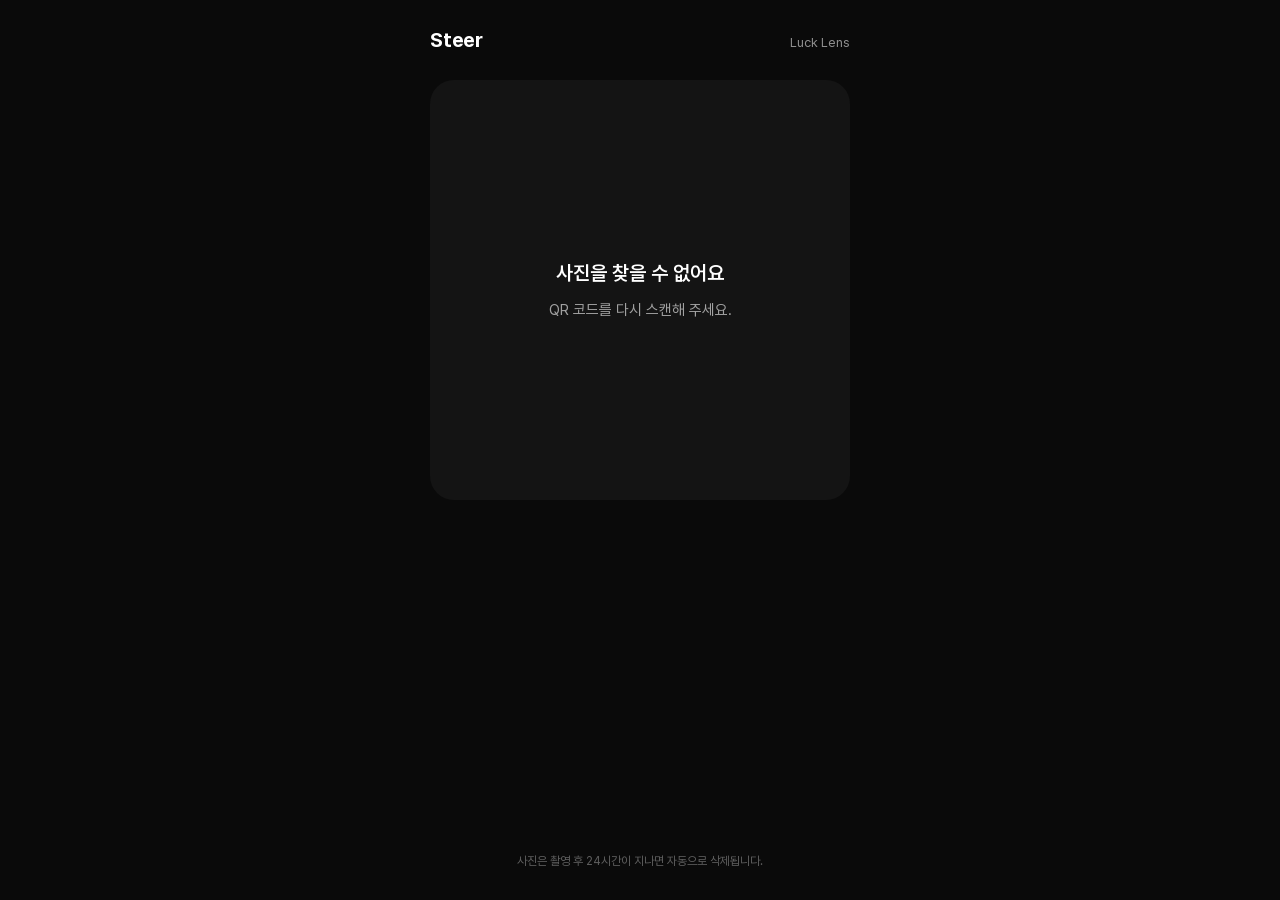
==== photo.html @ 43a3c41a "Luck Lens: QR 사진 저장(Supabase Storage 임시 업로드, 설정 전에는 비활성) - 결과 화면 렌즈 오른쪽에 QR 패널: 업로드 중 → QR → 실패 시 다시" ====
<!DOCTYPE html>
<html lang="ko">
<head>
<meta charset="utf-8">
<meta name="viewport" content="width=device-width,initial-scale=1,viewport-fit=cover">
<meta name="robots" content="noindex,nofollow">
<meta name="referrer" content="no-referrer">
<meta name="theme-color" content="#0A0A0A">
<title>Steer · Luck Lens 사진</title>
<link rel="icon" href="assets/favicon.svg">
<link rel="stylesheet" href="assets/fonts/pretendard/pretendard.css">
<style>
  /* Luck Lens 촬영 결과 저장 페이지(관람객 스마트폰). 사진 ID는 주소의 # 뒤에만 있다 */
  *{box-sizing:border-box}
  html,body{margin:0;background:#0A0A0A;color:#fff}
  body{min-height:100vh;min-height:100dvh;font-family:Pretendard,'Noto Sans KR',system-ui,-apple-system,sans-serif;-webkit-text-size-adjust:100%;display:flex;flex-direction:column;align-items:center;padding:calc(28px + env(safe-area-inset-top)) 24px calc(32px + env(safe-area-inset-bottom));word-break:keep-all}
  header{width:100%;max-width:420px;display:flex;align-items:baseline;justify-content:space-between}
  header b{font-size:20px;font-weight:700;letter-spacing:-.01em}
  header span{font-size:13px;color:rgba(255,255,255,.55)}
  main{width:100%;max-width:420px;flex:1;display:flex;flex-direction:column;align-items:center;margin-top:28px}
  .ph{position:relative;width:100%;aspect-ratio:1;border-radius:24px;background:#141414;overflow:hidden;display:flex;align-items:center;justify-content:center}
  .ph img{position:absolute;inset:0;width:100%;height:100%;object-fit:contain;opacity:0;transition:opacity .3s ease;-webkit-touch-callout:default}
  .ready .ph img{opacity:1}
  .spin{width:40px;height:40px;border-radius:50%;border:4px solid rgba(255,255,255,.16);border-top-color:#87E6FF;animation:sp .9s linear infinite}
  .ready .spin,.gone .spin{display:none}
  @keyframes sp{to{transform:rotate(360deg)}}
  .msg{display:none;padding:0 28px;text-align:center}
  .msg h1{margin:0;font-size:20px;font-weight:600;line-height:1.45}
  .msg p{margin:10px 0 0;font-size:15px;line-height:1.6;color:rgba(255,255,255,.6)}
  .gone .msg{display:block}
  .save{margin-top:24px;width:100%;height:58px;border:0;border-radius:29px;background:#87E6FF;color:#0A0A0A;font:600 18px/58px Pretendard,'Noto Sans KR',system-ui,sans-serif;cursor:pointer;-webkit-tap-highlight-color:transparent;transition:transform .15s ease,opacity .2s ease}
  .save:active{transform:scale(.97)}
  .save:disabled{opacity:.35}
  .gone .save,.gone .tip{display:none}
  .tip{margin:14px 0 0;font-size:13px;line-height:1.6;color:rgba(255,255,255,.55);text-align:center}
  footer{margin-top:28px;font-size:12px;color:rgba(255,255,255,.35);text-align:center}
  @media (prefers-reduced-motion:reduce){.spin{animation-duration:2.5s}.ph img{transition:none}}
</style>
</head>
<body>
<header><b>Steer</b><span>Luck Lens</span></header>
<main id="m" aria-busy="true">
  <div class="ph"><span class="spin" aria-hidden="true"></span><img id="img" alt="Luck Lens로 촬영한 오행 필터 사진"><div class="msg" role="alert"><h1 id="mh"></h1><p id="mp"></p></div></div>
  <button class="save" id="save" type="button" disabled>사진 저장</button>
  <p class="tip" id="tip">저장이 되지 않으면 사진을 길게 눌러 저장해 주세요.</p>
</main>
<footer id="ft">2026 졸업전시 · Steer</footer>
<script type="module">
import {shareConfig, shareEnabled, publicURL, ID_RE} from './assets/lens/share.js';
const $ = id => document.getElementById(id), m = $('m'), img = $('img'), btn = $('save');
const TTL = shareConfig.ttlHours * 3600e3, NAME = 'Steer-Luck-Lens.jpg';
const id = decodeURIComponent((location.hash || '').slice(1));
$('ft').textContent = '사진은 촬영 후 ' + shareConfig.ttlHours + '시간이 지나면 자동으로 삭제됩니다.';
function gone(h, p){ m.classList.add('gone'); m.removeAttribute('aria-busy'); $('mh').textContent = h; $('mp').textContent = p; }
let file = null, blobURL = '';
async function load(){
  if (!shareEnabled() || !ID_RE.test(id)) return gone('사진을 찾을 수 없어요', 'QR 코드를 다시 스캔해 주세요.');
  try {
    const r = await fetch(publicURL(id), {cache:'no-store'});
    if (r.status === 400 || r.status === 404) return gone('사진 보관 기간이 지났어요', '촬영한 사진은 ' + shareConfig.ttlHours + '시간 동안만 보관됩니다.');
    if (!r.ok) throw new Error(String(r.status));
    const lm = Date.parse(r.headers.get('last-modified') || '');
    if (lm && Date.now() - lm > TTL) return gone('사진 보관 기간이 지났어요', '촬영한 사진은 ' + shareConfig.ttlHours + '시간 동안만 보관됩니다.');
    const b = await r.blob();
    file = new File([b], NAME, {type:'image/jpeg'}); blobURL = URL.createObjectURL(b);
    img.onload = () => { m.classList.add('ready'); m.removeAttribute('aria-busy'); btn.disabled = false; };
    img.src = blobURL;
  } catch {
    gone('사진을 불러오지 못했어요', '네트워크 연결을 확인한 뒤 새로고침해 주세요.');
  }
}
// iOS·Android: 공유 시트의 '이미지 저장'으로 사진 앱에 바로 저장. 지원하지 않는 브라우저는 파일 다운로드
btn.addEventListener('click', async () => {
  if (!file) return;
  if (navigator.canShare && navigator.canShare({files:[file]}) && matchMedia('(pointer:coarse)').matches) {
    try { await navigator.share({files:[file]}); return; } catch (e) { if (e && e.name === 'AbortError') return; }
  }
  const a = document.createElement('a'); a.href = blobURL; a.download = NAME; document.body.appendChild(a); a.click(); a.remove();
});
load();
</script>
</body>
</html>
---- assets/fonts/pretendard/pretendard.css ----
@font-face {
	font-family: 'Pretendard';
	font-style: normal;
	font-display: swap;
	font-weight: 400;
	src: url(Pretendard-Regular.subset.0.woff2) format('woff2');
	unicode-range: U+f9ca-fa0b, U+ff03-ff05, U+ff07, U+ff0a-ff0b, U+ff0d-ff19, U+ff1b, U+ff1d, U+ff20-ff5b, U+ff5d, U+ffe0-ffe3, U+ffe5-ffe6;
}
@font-face {
	font-family: 'Pretendard';
	font-style: normal;
	font-display: swap;
	font-weight: 400;
	src: url(Pretendard-Regular.subset.1.woff2) format('woff2');
	unicode-range: U+d723-d728, U+d72a-d733, U+d735-d748, U+d74a-d74f, U+d752-d753, U+d755-d757, U+d75a-d75f, U+d762-d764, U+d766-d768, U+d76a-d76b, U+d76d-d76f, U+d771-d787, U+d789-d78b, U+d78d-d78f, U+d791-d797, U+d79a, U+d79c, U+d79e-d7a3, U+f900-f909, U+f90b-f92e;
}
@font-face {
	font-family: 'Pretendard';
	font-style: normal;
	font-display: swap;
	font-weight: 400;
	src: url(Pretendard-Regular.subset.2.woff2) format('woff2');
	unicode-range: U+d679-d68b, U+d68e-d69e, U+d6a0, U+d6a2-d6a7, U+d6a9-d6c3, U+d6c6-d6c7, U+d6c9-d6cb, U+d6cd-d6d3, U+d6d5-d6d6, U+d6d8-d6e3, U+d6e5-d6e7, U+d6e9-d6fb, U+d6fd-d717, U+d719-d71f, U+d721-d722;
}
@font-face {
	font-family: 'Pretendard';
	font-style: normal;
	font-display: swap;
	font-weight: 400;
	src: url(Pretendard-Regular.subset.3.woff2) format('woff2');
	unicode-range: U+d5bc-d5c7, U+d5ca-d5cb, U+d5cd-d5cf, U+d5d1-d5d7, U+d5d9-d5da, U+d5dc, U+d5de-d5e3, U+d5e6-d5e7, U+d5e9-d5eb, U+d5ed-d5f6, U+d5f8, U+d5fa-d5ff, U+d602-d603, U+d605-d607, U+d609-d60f, U+d612-d613, U+d616-d61b, U+d61d-d637, U+d63a-d63b, U+d63d-d63f, U+d641-d647, U+d64a-d64c, U+d64e-d653, U+d656-d657, U+d659-d65b, U+d65d-d666, U+d668, U+d66a-d678;
}
@font-face {
	font-family: 'Pretendard';
	font-style: normal;
	font-display: swap;
	font-weight: 400;
	src: url(Pretendard-Regular.subset.4.woff2) format('woff2');
	unicode-range: U+d507, U+d509-d50b, U+d50d-d513, U+d515-d53b, U+d53e-d53f, U+d541-d543, U+d545-d54c, U+d54e, U+d550, U+d552-d557, U+d55a-d55b, U+d55d-d55f, U+d561-d564, U+d566-d567, U+d56a, U+d56c, U+d56e-d573, U+d576-d577, U+d579-d583, U+d585-d586, U+d58a-d5a4, U+d5a6-d5bb;
}
@font-face {
	font-family: 'Pretendard';
	font-style: normal;
	font-display: swap;
	font-weight: 400;
	src: url(Pretendard-Regular.subset.5.woff2) format('woff2');
	unicode-range: U+d464-d477, U+d47a-d47b, U+d47d-d47f, U+d481-d487, U+d489-d48a, U+d48c, U+d48e-d4e7, U+d4e9-d503, U+d505-d506;
}
@font-face {
	font-family: 'Pretendard';
	font-style: normal;
	font-display: swap;
	font-weight: 400;
	src: url(Pretendard-Regular.subset.6.woff2) format('woff2');
	unicode-range: U+d3bf-d3c7, U+d3ca-d3cf, U+d3d1-d3eb, U+d3ee-d3ef, U+d3f1-d3f3, U+d3f5-d3fb, U+d3fd-d400, U+d402-d45b, U+d45d-d463;
}
@font-face {
	font-family: 'Pretendard';
	font-style: normal;
	font-display: swap;
	font-weight: 400;
	src: url(Pretendard-Regular.subset.7.woff2) format('woff2');
	unicode-range: U+d2ff, U+d302-d304, U+d306-d30b, U+d30f, U+d311-d313, U+d315-d31b, U+d31e, U+d322-d324, U+d326-d327, U+d32a-d32b, U+d32d-d32f, U+d331-d337, U+d339-d33c, U+d33e-d37b, U+d37e-d37f, U+d381-d383, U+d385-d38b, U+d38e-d390, U+d392-d397, U+d39a-d39b, U+d39d-d39f, U+d3a1-d3a7, U+d3a9-d3aa, U+d3ac, U+d3ae-d3b3, U+d3b5-d3b7, U+d3b9-d3bb, U+d3bd-d3be;
}
@font-face {
	font-family: 'Pretendard';
	font-style: normal;
	font-display: swap;
	font-weight: 400;
	src: url(Pretendard-Regular.subset.8.woff2) format('woff2');
	unicode-range: U+d257-d27f, U+d281-d29b, U+d29d-d29f, U+d2a1-d2ab, U+d2ad-d2b7, U+d2ba-d2bb, U+d2bd-d2bf, U+d2c1-d2c7, U+d2c9-d2ef, U+d2f2-d2f3, U+d2f5-d2f7, U+d2f9-d2fe;
}
@font-face {
	font-family: 'Pretendard';
	font-style: normal;
	font-display: swap;
	font-weight: 400;
	src: url(Pretendard-Regular.subset.9.woff2) format('woff2');
	unicode-range: U+d1b4, U+d1b6-d1f3, U+d1f5-d22b, U+d22e-d22f, U+d231-d233, U+d235-d23b, U+d23d-d240, U+d242-d256;
}
@font-face {
	font-family: 'Pretendard';
	font-style: normal;
	font-display: swap;
	font-weight: 400;
	src: url(Pretendard-Regular.subset.10.woff2) format('woff2');
	unicode-range: U+d105-d12f, U+d132-d133, U+d135-d137, U+d139-d13f, U+d141-d142, U+d144, U+d146-d14b, U+d14e-d14f, U+d151-d153, U+d155-d15b, U+d15e-d187, U+d189-d19f, U+d1a2-d1a3, U+d1a5-d1a7, U+d1a9-d1af, U+d1b2-d1b3;
}
@font-face {
	font-family: 'Pretendard';
	font-style: normal;
	font-display: swap;
	font-weight: 400;
	src: url(Pretendard-Regular.subset.11.woff2) format('woff2');
	unicode-range: U+d04b-d04f, U+d051-d057, U+d059-d06b, U+d06d-d06f, U+d071-d073, U+d075-d07b, U+d07e-d0a3, U+d0a6-d0a7, U+d0a9-d0ab, U+d0ad-d0b3, U+d0b6, U+d0b8, U+d0ba-d0bf, U+d0c2-d0c3, U+d0c5-d0c7, U+d0c9-d0cf, U+d0d2, U+d0d6-d0db, U+d0de-d0df, U+d0e1-d0e3, U+d0e5-d0eb, U+d0ee-d0f0, U+d0f2-d104;
}
@font-face {
	font-family: 'Pretendard';
	font-style: normal;
	font-display: swap;
	font-weight: 400;
	src: url(Pretendard-Regular.subset.12.woff2) format('woff2');
	unicode-range: U+cfa2-cfc3, U+cfc5-cfdf, U+cfe2-cfe3, U+cfe5-cfe7, U+cfe9-cff4, U+cff6-cffb, U+cffd-cfff, U+d001-d003, U+d005-d017, U+d019-d033, U+d036-d037, U+d039-d03b, U+d03d-d04a;
}
@font-face {
	font-family: 'Pretendard';
	font-style: normal;
	font-display: swap;
	font-weight: 400;
	src: url(Pretendard-Regular.subset.13.woff2) format('woff2');
	unicode-range: U+cef0-cef3, U+cef6, U+cef9-ceff, U+cf01-cf03, U+cf05-cf07, U+cf09-cf0f, U+cf11-cf12, U+cf14-cf1b, U+cf1d-cf1f, U+cf21-cf2f, U+cf31-cf53, U+cf56-cf57, U+cf59-cf5b, U+cf5d-cf63, U+cf66, U+cf68, U+cf6a-cf6f, U+cf71-cf84, U+cf86-cf8b, U+cf8d-cfa1;
}
@font-face {
	font-family: 'Pretendard';
	font-style: normal;
	font-display: swap;
	font-weight: 400;
	src: url(Pretendard-Regular.subset.14.woff2) format('woff2');
	unicode-range: U+ce3c-ce57, U+ce5a-ce5b, U+ce5d-ce5f, U+ce61-ce67, U+ce6a, U+ce6c, U+ce6e-ce73, U+ce76-ce77, U+ce79-ce7b, U+ce7d-ce83, U+ce85-ce88, U+ce8a-ce8f, U+ce91-ce93, U+ce95-ce97, U+ce99-ce9f, U+cea2, U+cea4-ceab, U+cead-cee3, U+cee6-cee7, U+cee9-ceeb, U+ceed-ceef;
}
@font-face {
	font-family: 'Pretendard';
	font-style: normal;
	font-display: swap;
	font-weight: 400;
	src: url(Pretendard-Regular.subset.15.woff2) format('woff2');
	unicode-range: U+cd92-cd93, U+cd96-cd97, U+cd99-cd9b, U+cd9d-cda3, U+cda6-cda8, U+cdaa-cdaf, U+cdb1-cdc3, U+cdc5-cdcb, U+cdcd-cde7, U+cde9-ce03, U+ce05-ce1f, U+ce22-ce34, U+ce36-ce3b;
}
@font-face {
	font-family: 'Pretendard';
	font-style: normal;
	font-display: swap;
	font-weight: 400;
	src: url(Pretendard-Regular.subset.16.woff2) format('woff2');
	unicode-range: U+ccef-cd07, U+cd0a-cd0b, U+cd0d-cd1a, U+cd1c, U+cd1e-cd2b, U+cd2d-cd5b, U+cd5d-cd77, U+cd79-cd91;
}
@font-face {
	font-family: 'Pretendard';
	font-style: normal;
	font-display: swap;
	font-weight: 400;
	src: url(Pretendard-Regular.subset.17.woff2) format('woff2');
	unicode-range: U+cc3f-cc43, U+cc46-cc47, U+cc49-cc4b, U+cc4d-cc53, U+cc55-cc58, U+cc5a-cc5f, U+cc61-cc97, U+cc9a-cc9b, U+cc9d-cc9f, U+cca1-cca7, U+ccaa, U+ccac, U+ccae-ccb3, U+ccb6-ccb7, U+ccb9-ccbb, U+ccbd-cccf, U+ccd1-cce3, U+cce5-ccee;
}
@font-face {
	font-family: 'Pretendard';
	font-style: normal;
	font-display: swap;
	font-weight: 400;
	src: url(Pretendard-Regular.subset.18.woff2) format('woff2');
	unicode-range: U+cb91-cbd3, U+cbd5-cbe3, U+cbe5-cc0b, U+cc0e-cc0f, U+cc11-cc13, U+cc15-cc1b, U+cc1d-cc20, U+cc23-cc27, U+cc2a-cc2b, U+cc2d, U+cc2f, U+cc31-cc37, U+cc3a, U+cc3c;
}
@font-face {
	font-family: 'Pretendard';
	font-style: normal;
	font-display: swap;
	font-weight: 400;
	src: url(Pretendard-Regular.subset.19.woff2) format('woff2');
	unicode-range: U+caf4-cb47, U+cb4a-cb90;
}
@font-face {
	font-family: 'Pretendard';
	font-style: normal;
	font-display: swap;
	font-weight: 400;
	src: url(Pretendard-Regular.subset.20.woff2) format('woff2');
	unicode-range: U+ca4a-ca4b, U+ca4e-ca4f, U+ca51-ca53, U+ca55-ca5b, U+ca5d-ca60, U+ca62-ca83, U+ca85-cabb, U+cabe-cabf, U+cac1-cac3, U+cac5-cacb, U+cacd-cad0, U+cad2, U+cad4-cad8, U+cada-caf3;
}
@font-face {
	font-family: 'Pretendard';
	font-style: normal;
	font-display: swap;
	font-weight: 400;
	src: url(Pretendard-Regular.subset.21.woff2) format('woff2');
	unicode-range: U+c996-c997, U+c99a-c99c, U+c99e-c9bf, U+c9c2-c9c3, U+c9c5-c9c7, U+c9c9-c9cf, U+c9d2, U+c9d4, U+c9d7-c9d8, U+c9db, U+c9de-c9df, U+c9e1-c9e3, U+c9e5-c9e6, U+c9e8-c9eb, U+c9ee-c9f0, U+c9f2-c9f7, U+c9f9-ca0b, U+ca0d-ca28, U+ca2a-ca49;
}
@font-face {
	font-family: 'Pretendard';
	font-style: normal;
	font-display: swap;
	font-weight: 400;
	src: url(Pretendard-Regular.subset.22.woff2) format('woff2');
	unicode-range: U+c8e9-c8f4, U+c8f6-c8fb, U+c8fe-c8ff, U+c901-c903, U+c905-c90b, U+c90e-c910, U+c912-c917, U+c919-c92b, U+c92d-c94f, U+c951-c953, U+c955-c96b, U+c96d-c973, U+c975-c987, U+c98a-c98b, U+c98d-c98f, U+c991-c995;
}
@font-face {
	font-family: 'Pretendard';
	font-style: normal;
	font-display: swap;
	font-weight: 400;
	src: url(Pretendard-Regular.subset.23.woff2) format('woff2');
	unicode-range: U+c841-c84b, U+c84d-c86f, U+c872-c873, U+c875-c877, U+c879-c87f, U+c882-c884, U+c887-c88a, U+c88d-c8c3, U+c8c5-c8df, U+c8e1-c8e8;
}
@font-face {
	font-family: 'Pretendard';
	font-style: normal;
	font-display: swap;
	font-weight: 400;
	src: url(Pretendard-Regular.subset.24.woff2) format('woff2');
	unicode-range: U+c779-c77b, U+c77e-c782, U+c786, U+c78b, U+c78d, U+c78f, U+c792-c793, U+c795, U+c797, U+c799-c79f, U+c7a2, U+c7a7-c7ab, U+c7ae-c7bb, U+c7bd-c7c0, U+c7c2-c7c7, U+c7c9-c7dc, U+c7de-c7ff, U+c802-c803, U+c805-c807, U+c809, U+c80b-c80f, U+c812, U+c814, U+c817-c81b, U+c81e-c81f, U+c821-c823, U+c825-c82e, U+c830-c837, U+c839-c83b, U+c83d-c840;
}
@font-face {
	font-family: 'Pretendard';
	font-style: normal;
	font-display: swap;
	font-weight: 400;
	src: url(Pretendard-Regular.subset.25.woff2) format('woff2');
	unicode-range: U+c6bb-c6bf, U+c6c2, U+c6c4, U+c6c6-c6cb, U+c6ce-c6cf, U+c6d1-c6d3, U+c6d5-c6db, U+c6dd-c6df, U+c6e1-c6e7, U+c6e9-c6eb, U+c6ed-c6ef, U+c6f1-c6f8, U+c6fa-c703, U+c705-c707, U+c709-c70b, U+c70d-c716, U+c718, U+c71a-c71f, U+c722-c723, U+c725-c727, U+c729-c734, U+c736-c73b, U+c73e-c73f, U+c741-c743, U+c745-c74b, U+c74e-c750, U+c752-c757, U+c759-c773, U+c776-c777;
}
@font-face {
	font-family: 'Pretendard';
	font-style: normal;
	font-display: swap;
	font-weight: 400;
	src: url(Pretendard-Regular.subset.26.woff2) format('woff2');
	unicode-range: U+c5f5-c5fb, U+c5fe, U+c602-c605, U+c607, U+c609-c60f, U+c611-c61a, U+c61c-c623, U+c626-c627, U+c629-c62b, U+c62d, U+c62f-c632, U+c636, U+c638, U+c63a-c63f, U+c642-c643, U+c645-c647, U+c649-c652, U+c656-c65b, U+c65d-c65f, U+c661-c663, U+c665-c677, U+c679-c67b, U+c67d-c693, U+c696-c697, U+c699-c69b, U+c69d-c6a3, U+c6a6, U+c6a8, U+c6aa-c6af, U+c6b2-c6b3, U+c6b5-c6b7, U+c6b9-c6ba;
}
@font-face {
	font-family: 'Pretendard';
	font-style: normal;
	font-display: swap;
	font-weight: 400;
	src: url(Pretendard-Regular.subset.27.woff2) format('woff2');
	unicode-range: U+c517-c527, U+c52a-c52b, U+c52d-c52f, U+c531-c538, U+c53a, U+c53c, U+c53e-c543, U+c546-c547, U+c54b, U+c54d-c552, U+c556, U+c55a-c55b, U+c55d, U+c55f, U+c562-c563, U+c565-c567, U+c569-c56f, U+c572, U+c574, U+c576-c57b, U+c57e-c57f, U+c581-c583, U+c585-c586, U+c588-c58b, U+c58e, U+c590, U+c592-c596, U+c599-c5b3, U+c5b6-c5b7, U+c5ba, U+c5be-c5c3, U+c5ca-c5cb, U+c5cd, U+c5cf, U+c5d2-c5d3, U+c5d5-c5d7, U+c5d9-c5df, U+c5e1-c5e2, U+c5e4, U+c5e6-c5eb, U+c5ef, U+c5f1-c5f3;
}
@font-face {
	font-family: 'Pretendard';
	font-style: normal;
	font-display: swap;
	font-weight: 400;
	src: url(Pretendard-Regular.subset.28.woff2) format('woff2');
	unicode-range: U+c475-c4ef, U+c4f2-c4f3, U+c4f5-c4f7, U+c4f9-c4ff, U+c502-c50b, U+c50d-c516;
}
@font-face {
	font-family: 'Pretendard';
	font-style: normal;
	font-display: swap;
	font-weight: 400;
	src: url(Pretendard-Regular.subset.29.woff2) format('woff2');
	unicode-range: U+c3d0-c3d7, U+c3da-c3db, U+c3dd-c3de, U+c3e1-c3ec, U+c3ee-c3f3, U+c3f5-c42b, U+c42d-c463, U+c466-c474;
}
@font-face {
	font-family: 'Pretendard';
	font-style: normal;
	font-display: swap;
	font-weight: 400;
	src: url(Pretendard-Regular.subset.30.woff2) format('woff2');
	unicode-range: U+c32b-c367, U+c36a-c36b, U+c36d-c36f, U+c371-c377, U+c37a-c37b, U+c37e-c383, U+c385-c387, U+c389-c3cf;
}
@font-face {
	font-family: 'Pretendard';
	font-style: normal;
	font-display: swap;
	font-weight: 400;
	src: url(Pretendard-Regular.subset.31.woff2) format('woff2');
	unicode-range: U+c26a-c26b, U+c26d-c26f, U+c271-c273, U+c275-c27b, U+c27e-c287, U+c289-c28f, U+c291-c297, U+c299-c29a, U+c29c-c2a3, U+c2a5-c2a7, U+c2a9-c2ab, U+c2ad-c2b3, U+c2b6, U+c2b8, U+c2ba-c2bb, U+c2bd-c2db, U+c2de-c2df, U+c2e1-c2e2, U+c2e5-c2ea, U+c2ee, U+c2f0, U+c2f2-c2f5, U+c2f7, U+c2fa-c2fb, U+c2fd-c2ff, U+c301-c307, U+c309-c30c, U+c30e-c312, U+c315-c323, U+c325-c328, U+c32a;
}
@font-face {
	font-family: 'Pretendard';
	font-style: normal;
	font-display: swap;
	font-weight: 400;
	src: url(Pretendard-Regular.subset.32.woff2) format('woff2');
	unicode-range: U+c1bc-c1c3, U+c1c5-c1df, U+c1e1-c1fb, U+c1fd-c203, U+c205-c20c, U+c20e, U+c210-c217, U+c21a-c21b, U+c21d-c21e, U+c221-c227, U+c229-c22a, U+c22c, U+c22e, U+c230, U+c233-c24f, U+c251-c257, U+c259-c269;
}
@font-face {
	font-family: 'Pretendard';
	font-style: normal;
	font-display: swap;
	font-weight: 400;
	src: url(Pretendard-Regular.subset.33.woff2) format('woff2');
	unicode-range: U+c101-c11b, U+c11f, U+c121-c123, U+c125-c12b, U+c12e, U+c132-c137, U+c13a-c13b, U+c13d-c13f, U+c141-c147, U+c14a, U+c14c-c153, U+c155-c157, U+c159-c15b, U+c15d-c166, U+c169-c16f, U+c171-c177, U+c179-c18b, U+c18e-c18f, U+c191-c193, U+c195-c19b, U+c19d-c19e, U+c1a0, U+c1a2-c1a4, U+c1a6-c1bb;
}
@font-face {
	font-family: 'Pretendard';
	font-style: normal;
	font-display: swap;
	font-weight: 400;
	src: url(Pretendard-Regular.subset.34.woff2) format('woff2');
	unicode-range: U+c049-c057, U+c059-c05b, U+c05d-c05f, U+c061-c067, U+c069-c08f, U+c091-c0ab, U+c0ae-c0af, U+c0b1-c0b3, U+c0b5, U+c0b7-c0bb, U+c0be, U+c0c2-c0c7, U+c0ca-c0cb, U+c0cd-c0cf, U+c0d1-c0d7, U+c0d9-c0da, U+c0dc, U+c0de-c0e3, U+c0e5-c0eb, U+c0ed-c0f3, U+c0f6, U+c0f8, U+c0fa-c0ff;
}
@font-face {
	font-family: 'Pretendard';
	font-style: normal;
	font-display: swap;
	font-weight: 400;
	src: url(Pretendard-Regular.subset.35.woff2) format('woff2');
	unicode-range: U+bfa7-bfaf, U+bfb1-bfc4, U+bfc6-bfcb, U+bfce-bfcf, U+bfd1-bfd3, U+bfd5-bfdb, U+bfdd-c048;
}
@font-face {
	font-family: 'Pretendard';
	font-style: normal;
	font-display: swap;
	font-weight: 400;
	src: url(Pretendard-Regular.subset.36.woff2) format('woff2');
	unicode-range: U+bf07, U+bf09-bf3f, U+bf41-bf4f, U+bf52-bf54, U+bf56-bfa6;
}
@font-face {
	font-family: 'Pretendard';
	font-style: normal;
	font-display: swap;
	font-weight: 400;
	src: url(Pretendard-Regular.subset.37.woff2) format('woff2');
	unicode-range: U+be56, U+be58, U+be5c-be5f, U+be62-be63, U+be65-be67, U+be69-be74, U+be76-be7b, U+be7e-be7f, U+be81-be8e, U+be90, U+be92-bea7, U+bea9-becf, U+bed2-bed3, U+bed5-bed6, U+bed9-bee3, U+bee6-bf06;
}
@font-face {
	font-family: 'Pretendard';
	font-style: normal;
	font-display: swap;
	font-weight: 400;
	src: url(Pretendard-Regular.subset.38.woff2) format('woff2');
	unicode-range: U+bdb0-bdd3, U+bdd5-bdef, U+bdf1-be0b, U+be0d-be0f, U+be11-be13, U+be15-be43, U+be46-be47, U+be49-be4b, U+be4d-be53;
}
@font-face {
	font-family: 'Pretendard';
	font-style: normal;
	font-display: swap;
	font-weight: 400;
	src: url(Pretendard-Regular.subset.39.woff2) format('woff2');
	unicode-range: U+bd03, U+bd06, U+bd08, U+bd0a-bd0f, U+bd11-bd22, U+bd25-bd47, U+bd49-bd58, U+bd5a-bd7f, U+bd82-bd83, U+bd85-bd87, U+bd8a-bd8f, U+bd91-bd92, U+bd94, U+bd96-bd98, U+bd9a-bdaf;
}
@font-face {
	font-family: 'Pretendard';
	font-style: normal;
	font-display: swap;
	font-weight: 400;
	src: url(Pretendard-Regular.subset.40.woff2) format('woff2');
	unicode-range: U+bc4e-bc83, U+bc86-bc87, U+bc89-bc8b, U+bc8d-bc93, U+bc96, U+bc98, U+bc9b-bc9f, U+bca2-bca3, U+bca5-bca7, U+bca9-bcb2, U+bcb4-bcbb, U+bcbe-bcbf, U+bcc1-bcc3, U+bcc5-bccc, U+bcce-bcd0, U+bcd2-bcd4, U+bcd6-bcf3, U+bcf7, U+bcf9-bcfb, U+bcfd-bd02;
}
@font-face {
	font-family: 'Pretendard';
	font-style: normal;
	font-display: swap;
	font-weight: 400;
	src: url(Pretendard-Regular.subset.41.woff2) format('woff2');
	unicode-range: U+bb90-bba3, U+bba5-bbab, U+bbad-bbbf, U+bbc1-bbf7, U+bbfa-bbfb, U+bbfd-bbfe, U+bc01-bc07, U+bc09-bc0a, U+bc0e, U+bc10, U+bc12-bc13, U+bc17, U+bc19-bc1a, U+bc1e, U+bc20-bc23, U+bc26, U+bc28, U+bc2a-bc2c, U+bc2e-bc2f, U+bc32-bc33, U+bc35-bc37, U+bc39-bc3f, U+bc41-bc42, U+bc44, U+bc46-bc48, U+bc4a-bc4d;
}
@font-face {
	font-family: 'Pretendard';
	font-style: normal;
	font-display: swap;
	font-weight: 400;
	src: url(Pretendard-Regular.subset.42.woff2) format('woff2');
	unicode-range: U+bae6-bafb, U+bafd-bb17, U+bb19-bb33, U+bb37, U+bb39-bb3a, U+bb3d-bb43, U+bb45-bb46, U+bb48, U+bb4a-bb4f, U+bb51-bb53, U+bb55-bb57, U+bb59-bb62, U+bb64-bb8f;
}
@font-face {
	font-family: 'Pretendard';
	font-style: normal;
	font-display: swap;
	font-weight: 400;
	src: url(Pretendard-Regular.subset.43.woff2) format('woff2');
	unicode-range: U+ba30-ba37, U+ba3a-ba3b, U+ba3d-ba3f, U+ba41-ba47, U+ba49-ba4a, U+ba4c, U+ba4e-ba53, U+ba56-ba57, U+ba59-ba5b, U+ba5d-ba63, U+ba65-ba66, U+ba68-ba6f, U+ba71-ba73, U+ba75-ba77, U+ba79-ba84, U+ba86, U+ba88-baa7, U+baaa, U+baad-baaf, U+bab1-bab7, U+baba, U+babc, U+babe-bae5;
}
@font-face {
	font-family: 'Pretendard';
	font-style: normal;
	font-display: swap;
	font-weight: 400;
	src: url(Pretendard-Regular.subset.44.woff2) format('woff2');
	unicode-range: U+b96e-b973, U+b976-b977, U+b979-b97b, U+b97d-b983, U+b986, U+b988, U+b98a-b98d, U+b98f-b9ab, U+b9ae-b9af, U+b9b1-b9b3, U+b9b5-b9bb, U+b9be, U+b9c0, U+b9c2-b9c7, U+b9ca-b9cb, U+b9cd, U+b9d2-b9d7, U+b9da, U+b9dc, U+b9df-b9e0, U+b9e2, U+b9e6-b9e7, U+b9e9-b9f3, U+b9f6, U+b9f8, U+b9fb-ba2f;
}
@font-face {
	font-family: 'Pretendard';
	font-style: normal;
	font-display: swap;
	font-weight: 400;
	src: url(Pretendard-Regular.subset.45.woff2) format('woff2');
	unicode-range: U+b8bf-b8cb, U+b8cd-b8e0, U+b8e2-b8e7, U+b8ea-b8eb, U+b8ed-b8ef, U+b8f1-b8f7, U+b8fa, U+b8fc, U+b8fe-b903, U+b905-b917, U+b919-b91f, U+b921-b93b, U+b93d-b957, U+b95a-b95b, U+b95d-b95f, U+b961-b967, U+b969-b96c;
}
@font-face {
	font-family: 'Pretendard';
	font-style: normal;
	font-display: swap;
	font-weight: 400;
	src: url(Pretendard-Regular.subset.46.woff2) format('woff2');
	unicode-range: U+b80d-b80f, U+b811-b817, U+b81a, U+b81c-b823, U+b826-b827, U+b829-b82b, U+b82d-b833, U+b836, U+b83a-b83f, U+b841-b85b, U+b85e-b85f, U+b861-b863, U+b865-b86b, U+b86e, U+b870, U+b872-b8af, U+b8b1-b8be;
}
@font-face {
	font-family: 'Pretendard';
	font-style: normal;
	font-display: swap;
	font-weight: 400;
	src: url(Pretendard-Regular.subset.47.woff2) format('woff2');
	unicode-range: U+b74d-b75f, U+b761-b763, U+b765-b774, U+b776-b77b, U+b77e-b77f, U+b781-b783, U+b785-b78b, U+b78e, U+b792-b796, U+b79a-b79b, U+b79d-b7a7, U+b7aa, U+b7ae-b7b3, U+b7b6-b7c8, U+b7ca-b7eb, U+b7ee-b7ef, U+b7f1-b7f3, U+b7f5-b7fb, U+b7fe, U+b802-b806, U+b80a-b80b;
}
@font-face {
	font-family: 'Pretendard';
	font-style: normal;
	font-display: swap;
	font-weight: 400;
	src: url(Pretendard-Regular.subset.48.woff2) format('woff2');
	unicode-range: U+b6a7-b6aa, U+b6ac-b6b0, U+b6b2-b6ef, U+b6f1-b727, U+b72a-b72b, U+b72d-b72e, U+b731-b737, U+b739-b73a, U+b73c-b743, U+b745-b74c;
}
@font-face {
	font-family: 'Pretendard';
	font-style: normal;
	font-display: swap;
	font-weight: 400;
	src: url(Pretendard-Regular.subset.49.woff2) format('woff2');
	unicode-range: U+b605-b60f, U+b612-b617, U+b619-b624, U+b626-b69b, U+b69e-b6a3, U+b6a5-b6a6;
}
@font-face {
	font-family: 'Pretendard';
	font-style: normal;
	font-display: swap;
	font-weight: 400;
	src: url(Pretendard-Regular.subset.50.woff2) format('woff2');
	unicode-range: U+b55f, U+b562-b583, U+b585-b59f, U+b5a2-b5a3, U+b5a5-b5a7, U+b5a9-b5b2, U+b5b5-b5ba, U+b5bd-b604;
}
@font-face {
	font-family: 'Pretendard';
	font-style: normal;
	font-display: swap;
	font-weight: 400;
	src: url(Pretendard-Regular.subset.51.woff2) format('woff2');
	unicode-range: U+b4a5-b4b6, U+b4b8-b4bf, U+b4c1-b4c7, U+b4c9-b4db, U+b4de-b4df, U+b4e1-b4e2, U+b4e5-b4eb, U+b4ee, U+b4f0, U+b4f2-b513, U+b516-b517, U+b519-b51a, U+b51d-b523, U+b526, U+b528, U+b52b-b52f, U+b532-b533, U+b535-b537, U+b539-b53f, U+b541-b544, U+b546-b54b, U+b54d-b54f, U+b551-b55b, U+b55d-b55e;
}
@font-face {
	font-family: 'Pretendard';
	font-style: normal;
	font-display: swap;
	font-weight: 400;
	src: url(Pretendard-Regular.subset.52.woff2) format('woff2');
	unicode-range: U+b3f8-b3fb, U+b3fd-b40f, U+b411-b417, U+b419-b41b, U+b41d-b41f, U+b421-b427, U+b42a-b42b, U+b42d-b44f, U+b452-b453, U+b455-b457, U+b459-b45f, U+b462-b464, U+b466-b46b, U+b46d-b47f, U+b481-b4a3;
}
@font-face {
	font-family: 'Pretendard';
	font-style: normal;
	font-display: swap;
	font-weight: 400;
	src: url(Pretendard-Regular.subset.53.woff2) format('woff2');
	unicode-range: U+b342-b353, U+b356-b357, U+b359-b35b, U+b35d-b35e, U+b360-b363, U+b366, U+b368, U+b36a-b36d, U+b36f, U+b372-b373, U+b375-b377, U+b379-b37f, U+b381-b382, U+b384, U+b386-b38b, U+b38d-b3c3, U+b3c6-b3c7, U+b3c9-b3ca, U+b3cd-b3d3, U+b3d6, U+b3d8, U+b3da-b3f7;
}
@font-face {
	font-family: 'Pretendard';
	font-style: normal;
	font-display: swap;
	font-weight: 400;
	src: url(Pretendard-Regular.subset.54.woff2) format('woff2');
	unicode-range: U+b27c-b283, U+b285-b28f, U+b292-b293, U+b295-b297, U+b29a-b29f, U+b2a1-b2a4, U+b2a7-b2a9, U+b2ab, U+b2ad-b2c7, U+b2ca-b2cb, U+b2cd-b2cf, U+b2d1-b2d7, U+b2da, U+b2dc, U+b2de-b2e3, U+b2e7, U+b2e9-b2ea, U+b2ef-b2f3, U+b2f6, U+b2f8, U+b2fa-b2fb, U+b2fd-b2fe, U+b302-b303, U+b305-b307, U+b309-b30f, U+b312, U+b316-b31b, U+b31d-b341;
}
@font-face {
	font-family: 'Pretendard';
	font-style: normal;
	font-display: swap;
	font-weight: 400;
	src: url(Pretendard-Regular.subset.55.woff2) format('woff2');
	unicode-range: U+b1d6-b1e7, U+b1e9-b1fc, U+b1fe-b203, U+b206-b207, U+b209-b20b, U+b20d-b213, U+b216-b21f, U+b221-b257, U+b259-b273, U+b275-b27b;
}
@font-face {
	font-family: 'Pretendard';
	font-style: normal;
	font-display: swap;
	font-weight: 400;
	src: url(Pretendard-Regular.subset.56.woff2) format('woff2');
	unicode-range: U+b120-b122, U+b126-b127, U+b129-b12b, U+b12d-b133, U+b136, U+b138, U+b13a-b13f, U+b142-b143, U+b145-b14f, U+b151-b153, U+b156-b157, U+b159-b177, U+b17a-b17b, U+b17d-b17f, U+b181-b187, U+b189-b18c, U+b18e-b191, U+b195-b1a7, U+b1a9-b1cb, U+b1cd-b1d5;
}
@font-face {
	font-family: 'Pretendard';
	font-style: normal;
	font-display: swap;
	font-weight: 400;
	src: url(Pretendard-Regular.subset.57.woff2) format('woff2');
	unicode-range: U+b05f-b07b, U+b07e-b07f, U+b081-b083, U+b085-b08b, U+b08d-b097, U+b09b, U+b09d-b09f, U+b0a2-b0a7, U+b0aa, U+b0b0, U+b0b2, U+b0b6-b0b7, U+b0b9-b0bb, U+b0bd-b0c3, U+b0c6-b0c7, U+b0ca-b0cf, U+b0d1-b0df, U+b0e1-b0e4, U+b0e6-b107, U+b10a-b10b, U+b10d-b10f, U+b111-b112, U+b114-b117, U+b119-b11a, U+b11c-b11f;
}
@font-face {
	font-family: 'Pretendard';
	font-style: normal;
	font-display: swap;
	font-weight: 400;
	src: url(Pretendard-Regular.subset.58.woff2) format('woff2');
	unicode-range: U+afac-afb7, U+afba-afbb, U+afbd-afbf, U+afc1-afc6, U+afca-afcc, U+afce-afd3, U+afd5-afe7, U+afe9-afef, U+aff1-b00b, U+b00d-b00f, U+b011-b013, U+b015-b01b, U+b01d-b027, U+b029-b043, U+b045-b047, U+b049, U+b04b, U+b04d-b052, U+b055-b056, U+b058-b05c, U+b05e;
}
@font-face {
	font-family: 'Pretendard';
	font-style: normal;
	font-display: swap;
	font-weight: 400;
	src: url(Pretendard-Regular.subset.59.woff2) format('woff2');
	unicode-range: U+af03-af07, U+af09-af2b, U+af2e-af33, U+af35-af3b, U+af3e-af40, U+af44-af47, U+af4a-af5c, U+af5e-af63, U+af65-af7f, U+af81-afab;
}
@font-face {
	font-family: 'Pretendard';
	font-style: normal;
	font-display: swap;
	font-weight: 400;
	src: url(Pretendard-Regular.subset.60.woff2) format('woff2');
	unicode-range: U+ae56-ae5b, U+ae5e-ae60, U+ae62-ae64, U+ae66-ae67, U+ae69-ae6b, U+ae6d-ae83, U+ae85-aebb, U+aebf, U+aec1-aec3, U+aec5-aecb, U+aece, U+aed0, U+aed2-aed7, U+aed9-aef3, U+aef5-af02;
}
@font-face {
	font-family: 'Pretendard';
	font-style: normal;
	font-display: swap;
	font-weight: 400;
	src: url(Pretendard-Regular.subset.61.woff2) format('woff2');
	unicode-range: U+ad9c-ada3, U+ada5-adbf, U+adc1-adc3, U+adc5-adc7, U+adc9-add2, U+add4-addb, U+addd-addf, U+ade1-ade3, U+ade5-adf7, U+adfa-adfb, U+adfd-adff, U+ae02-ae07, U+ae0a, U+ae0c, U+ae0e-ae13, U+ae15-ae2f, U+ae31-ae33, U+ae35-ae37, U+ae39-ae3f, U+ae42, U+ae44, U+ae46-ae49, U+ae4b, U+ae4f, U+ae51-ae53, U+ae55;
}
@font-face {
	font-family: 'Pretendard';
	font-style: normal;
	font-display: swap;
	font-weight: 400;
	src: url(Pretendard-Regular.subset.62.woff2) format('woff2');
	unicode-range: U+ace2-ace3, U+ace5-ace6, U+ace9-acef, U+acf2, U+acf4, U+acf7-acfb, U+acfe-acff, U+ad01-ad03, U+ad05-ad0b, U+ad0d-ad10, U+ad12-ad1b, U+ad1d-ad33, U+ad35-ad48, U+ad4a-ad4f, U+ad51-ad6b, U+ad6e-ad6f, U+ad71-ad72, U+ad77-ad7c, U+ad7e, U+ad80, U+ad82-ad87, U+ad89-ad8b, U+ad8d-ad8f, U+ad91-ad9b;
}
@font-face {
	font-family: 'Pretendard';
	font-style: normal;
	font-display: swap;
	font-weight: 400;
	src: url(Pretendard-Regular.subset.63.woff2) format('woff2');
	unicode-range: U+ac25-ac2c, U+ac2e, U+ac30, U+ac32-ac37, U+ac39-ac3f, U+ac41-ac4c, U+ac4e-ac6f, U+ac72-ac73, U+ac75-ac76, U+ac79-ac7f, U+ac82, U+ac84-ac88, U+ac8a-ac8b, U+ac8d-ac8f, U+ac91-ac93, U+ac95-ac9b, U+ac9d-ac9e, U+aca1-aca7, U+acab, U+acad-acaf, U+acb1-acb7, U+acba-acbb, U+acbe-acc0, U+acc2-acc3, U+acc5-acdf;
}
@font-face {
	font-family: 'Pretendard';
	font-style: normal;
	font-display: swap;
	font-weight: 400;
	src: url(Pretendard-Regular.subset.64.woff2) format('woff2');
	unicode-range: U+99df, U+99ed, U+99f1, U+99ff, U+9a01, U+9a08, U+9a0e-9a0f, U+9a19, U+9a2b, U+9a30, U+9a36-9a37, U+9a40, U+9a43, U+9a45, U+9a4d, U+9a55, U+9a57, U+9a5a-9a5b, U+9a5f, U+9a62, U+9a65, U+9a69-9a6a, U+9aa8, U+9ab8, U+9ad3, U+9ae5, U+9aee, U+9b1a, U+9b27, U+9b2a, U+9b31, U+9b3c, U+9b41-9b45, U+9b4f, U+9b54, U+9b5a, U+9b6f, U+9b8e, U+9b91, U+9b9f, U+9bab, U+9bae, U+9bc9, U+9bd6, U+9be4, U+9be8, U+9c0d, U+9c10, U+9c12, U+9c15, U+9c25, U+9c32, U+9c3b, U+9c47, U+9c49, U+9c57, U+9ce5, U+9ce7, U+9ce9, U+9cf3-9cf4, U+9cf6, U+9d09, U+9d1b, U+9d26, U+9d28, U+9d3b, U+9d51, U+9d5d, U+9d60-9d61, U+9d6c, U+9d72, U+9da9, U+9daf, U+9db4, U+9dc4, U+9dd7, U+9df2, U+9df8-9dfa, U+9e1a, U+9e1e, U+9e75, U+9e79, U+9e7d, U+9e7f, U+9e92-9e93, U+9e97, U+9e9d, U+9e9f, U+9ea5, U+9eb4-9eb5, U+9ebb, U+9ebe, U+9ec3, U+9ecd-9ece, U+9ed4, U+9ed8, U+9edb-9edc, U+9ede, U+9ee8, U+9ef4, U+9f07-9f08, U+9f0e, U+9f13, U+9f20, U+9f3b, U+9f4a-9f4b, U+9f4e, U+9f52, U+9f5f, U+9f61, U+9f67, U+9f6a, U+9f6c, U+9f77, U+9f8d, U+9f90, U+9f95, U+9f9c, U+ac02-ac03, U+ac05-ac06, U+ac09-ac0f, U+ac17-ac18, U+ac1b, U+ac1e-ac1f, U+ac21-ac23;
}
@font-face {
	font-family: 'Pretendard';
	font-style: normal;
	font-display: swap;
	font-weight: 400;
	src: url(Pretendard-Regular.subset.65.woff2) format('woff2');
	unicode-range: U+338c-339c, U+339f-33a0, U+33a2-33cb, U+33cf-33d0, U+33d3, U+33d6, U+33d8, U+33db-33dd, U+4e01, U+4e03, U+4e07-4e08, U+4e11, U+4e14-4e15, U+4e18-4e19, U+4e1e, U+4e32, U+4e38-4e39, U+4e42-4e43, U+4e45, U+4e4d-4e4f, U+4e56, U+4e58-4e59, U+4e5d-4e5e, U+4e6b, U+4e6d, U+4e73, U+4e76-4e77, U+4e7e, U+4e82, U+4e86, U+4e88, U+4e8e, U+4e90-4e92, U+4e94-4e95, U+4e98, U+4e9b, U+4e9e, U+4ea1-4ea2, U+4ea4-4ea6, U+4ea8, U+4eab, U+4ead-4eae, U+4eb6, U+4ec0-4ec1, U+4ec4, U+4ec7, U+4ecb, U+4ecd, U+4ed4-4ed5, U+4ed7-4ed9, U+4edd, U+4edf, U+4ee4, U+4ef0, U+4ef2, U+4ef6-4ef7, U+4efb, U+4f01, U+4f09, U+4f0b, U+4f0d-4f11, U+4f2f, U+4f34, U+4f36, U+4f38, U+4f3a, U+4f3c-4f3d;
}
@font-face {
	font-family: 'Pretendard';
	font-style: normal;
	font-display: swap;
	font-weight: 400;
	src: url(Pretendard-Regular.subset.66.woff2) format('woff2');
	unicode-range: U+3136, U+3138, U+313a-3140, U+3143-3144, U+3150, U+3152, U+3154-3156, U+3158-315b, U+315d-315f, U+3162, U+3164-318c, U+318e, U+3200-321b, U+3231, U+3239, U+3251-325a, U+3260-327b, U+327e-327f, U+328a-3290, U+3294, U+329e, U+32a5, U+3380-3384, U+3388-338b;
}
@font-face {
	font-family: 'Pretendard';
	font-style: normal;
	font-display: swap;
	font-weight: 400;
	src: url(Pretendard-Regular.subset.67.woff2) format('woff2');
	unicode-range: U+2f7d, U+2f7f-2f8b, U+2f8e-2f90, U+2f92-2f97, U+2f99-2fa0, U+2fa2-2fa3, U+2fa5-2fa9, U+2fac-2fb1, U+2fb3-2fbc, U+2fc1-2fca, U+2fcd-2fd4, U+3003, U+3012-3019, U+301c, U+301e-3020, U+3036, U+3041, U+3043, U+3045, U+3047, U+3049, U+304e, U+3050, U+3052, U+3056, U+305a, U+305c, U+305e, U+3062, U+3065, U+306c, U+3070-307d, U+3080, U+3085, U+3087, U+308e, U+3090-3091, U+30a1, U+30a5, U+30a9, U+30ae, U+30b1-30b2, U+30b4, U+30b6, U+30bc-30be, U+30c2, U+30c5, U+30cc, U+30d2, U+30d4, U+30d8-30dd, U+30e4, U+30e6, U+30e8, U+30ee, U+30f0-30f2, U+30f4-30f6, U+3133, U+3135;
}
@font-face {
	font-family: 'Pretendard';
	font-style: normal;
	font-display: swap;
	font-weight: 400;
	src: url(Pretendard-Regular.subset.68.woff2) format('woff2');
	unicode-range: U+2541-254b, U+25a4-25a9, U+25b1, U+25b5, U+25b9, U+25bf, U+25c1, U+25c3, U+25c9-25ca, U+25cc, U+25ce, U+25d0-25d1, U+25e6, U+25ef, U+260f, U+261d, U+261f, U+262f, U+2660, U+2664, U+2667-2669, U+266d, U+266f, U+2716, U+271a, U+273d, U+2756, U+2776-277f, U+278a-2793, U+2963, U+2965, U+2ac5-2ac6, U+2acb-2acc, U+2f00, U+2f04, U+2f06, U+2f08, U+2f0a-2f0b, U+2f11-2f12, U+2f14, U+2f17-2f18, U+2f1c-2f1d, U+2f1f-2f20, U+2f23-2f26, U+2f28-2f29, U+2f2b, U+2f2d, U+2f2f-2f32, U+2f38, U+2f3c-2f40, U+2f42-2f4c, U+2f4f-2f52, U+2f54-2f58, U+2f5a-2f66, U+2f69-2f70, U+2f72-2f76, U+2f78, U+2f7a-2f7c;
}
@font-face {
	font-family: 'Pretendard';
	font-style: normal;
	font-display: swap;
	font-weight: 400;
	src: url(Pretendard-Regular.subset.69.woff2) format('woff2');
	unicode-range: U+2479-2487, U+249c-24d1, U+24d3-24d7, U+24d9-24e9, U+24eb-24f4, U+2500-2501, U+2503, U+250c-2513, U+2515-2516, U+2518-2540;
}
@font-face {
	font-family: 'Pretendard';
	font-style: normal;
	font-display: swap;
	font-weight: 400;
	src: url(Pretendard-Regular.subset.70.woff2) format('woff2');
	unicode-range: U+215b-215e, U+2162-2169, U+2170-2179, U+2195-2199, U+21b0-21b4, U+21bc, U+21c0, U+21c4-21c5, U+21cd, U+21cf-21d4, U+21e0-21e3, U+21e6-21e9, U+2200, U+2202-2203, U+2206-2209, U+220b-220c, U+220f, U+2211, U+2213, U+221a, U+221d-2220, U+2222, U+2225-2227, U+2229-222c, U+222e, U+2234-2237, U+223d, U+2243, U+2245, U+2248, U+2250-2253, U+225a, U+2260-2262, U+2264-2267, U+226a-226b, U+226e-2273, U+2276-2277, U+2279-227b, U+2280-2287, U+228a-228b, U+2295-2297, U+22a3-22a5, U+22bb-22bc, U+22ce-22cf, U+22da-22db, U+22ee-22ef, U+2306, U+2312, U+2314, U+2467-2478;
}
@font-face {
	font-family: 'Pretendard';
	font-style: normal;
	font-display: swap;
	font-weight: 400;
	src: url(Pretendard-Regular.subset.71.woff2) format('woff2');
	unicode-range: U+81-82, U+84, U+a2-a5, U+a7-a8, U+aa, U+ac, U+b1-b3, U+b6, U+b8-ba, U+bc-be, U+c0, U+c2, U+c6-cb, U+ce-d0, U+d4, U+d8-d9, U+db-dc, U+de-df, U+e6, U+eb, U+ee-f0, U+f4, U+f7-f9, U+fb, U+fe-ff, U+111, U+126-127, U+132-133, U+138, U+13f-142, U+149-14b, U+152-153, U+166-167, U+2bc, U+2c7, U+2d0, U+2d8-2d9, U+2db-2dd, U+391-394, U+396-3a1, U+3a3-3a9, U+3b2-3b6, U+3b8, U+3bc, U+3be-3c1, U+3c3-3c9, U+2010, U+2015-2016, U+2018-2019, U+201b, U+201f-2021, U+2025, U+2030, U+2033-2036, U+203c, U+203e, U+2042, U+2074, U+207a-207f, U+2081-2084, U+2109, U+2113, U+2116, U+2121, U+2126, U+212b, U+2153-2154;
}
@font-face {
	font-family: 'Pretendard';
	font-style: normal;
	font-display: swap;
	font-weight: 400;
	src: url(Pretendard-Regular.subset.72.woff2) format('woff2');
	unicode-range: U+e8, U+2da, U+2160, U+2194, U+3054, U+3058, U+306d, U+3086, U+308d, U+30ac, U+30bb, U+30c4, U+30cd-30ce, U+30e2, U+3132, U+3146, U+3149, U+339d, U+4e3b, U+4f0a, U+4fdd, U+4fe1, U+5409, U+540c, U+5834, U+592a-592b, U+5b9a, U+5dde, U+5e0c, U+5e73, U+5f0f, U+60f3, U+653f, U+661f, U+662f, U+667a, U+683c, U+6b4c, U+6c11, U+767c, U+76ee, U+76f4, U+77f3, U+79d1, U+7a7a, U+7b2c, U+7d22, U+8207, U+8a00, U+8a71, U+9280, U+9580, U+958b, U+96c6, U+9762, U+98df, U+9ed1, U+ac2d, U+adc8, U+add3, U+af48, U+b014, U+b134-b135, U+b158, U+b2aa, U+b35f, U+b6a4, U+b9cf, U+bb63, U+bd23, U+be91, U+c29b, U+c3f4, U+c42c, U+c55c, U+c573, U+c58f, U+c78c, U+c7dd, U+c8f5, U+cad1, U+cc48, U+cf10, U+cf20, U+d03c, U+d07d, U+d2a0, U+d30e, U+d38d, U+d3a8, U+d3c8, U+d5e5, U+d5f9, U+d6e4, U+f90a, U+ff02, U+ff1c;
}
@font-face {
	font-family: 'Pretendard';
	font-style: normal;
	font-display: swap;
	font-weight: 400;
	src: url(Pretendard-Regular.subset.73.woff2) format('woff2');
	unicode-range: U+3b1, U+2466, U+25a1, U+25a3, U+261c, U+3008-3009, U+305b, U+305d, U+3069, U+30a7, U+30ba, U+30cf, U+30ef, U+3151, U+3157, U+4e4b, U+4e5f, U+4e8c, U+4eca, U+4ed6, U+4f5b, U+50cf, U+5149, U+5165, U+5171, U+5229, U+529b, U+5316, U+539f, U+53f2, U+571f, U+5728, U+58eb, U+591c, U+5b78, U+5c11, U+5c55, U+5ddd, U+5e02, U+5fb7, U+60c5, U+610f, U+611f, U+6625, U+66f8, U+6797, U+679c, U+682a, U+6d2a, U+706b, U+7406, U+767b, U+76f8, U+77e5, U+7acb, U+898b, U+8a69, U+8def, U+8fd1, U+901a, U+90e8, U+91cd, U+975e, U+ae14, U+ae6c, U+aec0, U+afc7, U+afc9, U+b01c, U+b028, U+b308, U+b311, U+b314, U+b31c, U+b524, U+b560, U+b764, U+b920, U+b9e3, U+bd48, U+be7d, U+c0db, U+c231, U+c270, U+c2e3, U+c37d, U+c3ed, U+c530, U+c6a5, U+c6dc, U+c7a4, U+c954, U+c974, U+d000, U+d565, U+d667, U+d6c5, U+d79d, U+ff1e;
}
@font-face {
	font-family: 'Pretendard';
	font-style: normal;
	font-display: swap;
	font-weight: 400;
	src: url(Pretendard-Regular.subset.74.woff2) format('woff2');
	unicode-range: U+131, U+2032, U+2465, U+2642, U+3048, U+3051, U+3083-3084, U+308f, U+30c0, U+30d1, U+30d3, U+30d6, U+30df, U+30e7, U+3153, U+4e16, U+4e8b, U+4ee5, U+5206, U+52a0, U+52d5, U+53e4, U+53ef, U+54c1, U+57ce, U+597d, U+5b8c, U+5ea6, U+5f8c, U+5f97, U+6210, U+6240, U+624b, U+6728, U+6bd4, U+7236, U+7269, U+7279, U+738b, U+7528, U+7530, U+767e, U+798f, U+8005, U+8a18, U+90fd, U+91cc, U+9577, U+9593, U+98a8, U+ac20, U+acf6, U+ad90, U+af5d, U+af80, U+afcd, U+aff0, U+b0a1, U+b0b5, U+b1fd, U+b2fc, U+b380, U+b51b, U+b584, U+b5b3, U+b8fd, U+b93c, U+b9f4, U+bb44, U+bc08, U+bc27, U+bc49, U+be55, U+be64, U+bfb0, U+bfc5, U+c178, U+c21f, U+c314, U+c4f1, U+c58d, U+c664, U+c698, U+c6a7, U+c6c1, U+c9ed, U+cac0, U+cacc, U+cad9, U+ccb5, U+cdcc, U+d0e4, U+d143, U+d320, U+d330, U+d54d, U+ff06, U+ff1f, U+ff5e;
}
@font-face {
	font-family: 'Pretendard';
	font-style: normal;
	font-display: swap;
	font-weight: 400;
	src: url(Pretendard-Regular.subset.75.woff2) format('woff2');
	unicode-range: U+b4, U+20a9, U+20ac, U+2190, U+24d8, U+2502, U+2514, U+2592, U+25c7-25c8, U+2663, U+3060, U+3064, U+3081, U+3088, U+30a3, U+30a6, U+30aa, U+30b5, U+30c7, U+30ca-30cb, U+30d0, U+30e3, U+30e5, U+339e, U+4e09, U+4eac, U+4f5c, U+5167-5168, U+516c, U+51fa, U+5408, U+540d, U+591a, U+5b57, U+6211, U+65b9, U+660e, U+6642, U+6700, U+6b63, U+6e2f, U+7063, U+7532, U+793e, U+81ea, U+8272, U+82b1, U+897f, U+8eca, U+91ce, U+ac38, U+ad76, U+ae84, U+aecc, U+b07d, U+b0b1, U+b215, U+b2a0, U+b310, U+b3d7, U+b52a, U+b618, U+b775, U+b797, U+bcd5, U+bd59, U+be80, U+bea8, U+bed1, U+bee4-bee5, U+c060, U+c2ef, U+c329, U+c3dc, U+c597, U+c5bd, U+c5e5, U+c69c, U+c9d6, U+ca29, U+ca5c, U+ca84, U+cc39, U+cc3b, U+ce89, U+cee5, U+cf65, U+cf85, U+d058, U+d145, U+d22d, U+d325, U+d37d, U+d3ad, U+d769, U+ff0c;
}
@font-face {
	font-family: 'Pretendard';
	font-style: normal;
	font-display: swap;
	font-weight: 400;
	src: url(Pretendard-Regular.subset.76.woff2) format('woff2');
	unicode-range: U+2161, U+2228, U+2299, U+2464, U+2517, U+2640, U+3042, U+304a, U+3053, U+3061, U+307f, U+3082, U+308c, U+3092, U+30a8, U+30ab, U+30ad, U+30b0, U+30b3, U+30b7, U+30c1, U+30c6, U+30c9, U+30d5, U+30d7, U+30de, U+30e0-30e1, U+30ec-30ed, U+4e0b, U+4e0d, U+4ee3, U+53f0, U+548c, U+5b89, U+5bb6, U+5c0f, U+611b, U+6771, U+6aa2, U+6bcd, U+6c34, U+6cd5, U+6d77, U+767d, U+795e, U+8ecd, U+9999, U+9ad8, U+ac07, U+ac1a, U+ac40, U+ad0c, U+ad88, U+ada4, U+ae01, U+ae65, U+aebd, U+aec4, U+afe8, U+b139, U+b205, U+b383, U+b38c, U+b42c, U+b461, U+b55c, U+b78f, U+b8fb, U+b9f7, U+bafc, U+bc99, U+bed8, U+bfcd, U+c0bf, U+c0f9, U+c167, U+c204, U+c20f, U+c22f, U+c258, U+c298, U+c2bc, U+c388, U+c501, U+c50c, U+c5b9, U+c5ce, U+c641, U+c648, U+c73d, U+ca50, U+ca61, U+cc4c, U+ceac, U+d0d4, U+d5f7, U+d6d7, U+ff1a;
}
@font-face {
	font-family: 'Pretendard';
	font-style: normal;
	font-display: swap;
	font-weight: 400;
	src: url(Pretendard-Regular.subset.77.woff2) format('woff2');
	unicode-range: U+2103, U+2463, U+25c6, U+25cb, U+266c, U+3001, U+300a, U+3046, U+304c-304d, U+304f, U+3055, U+3059, U+3063, U+3066-3068, U+306f, U+3089, U+30b8, U+30bf, U+314f, U+4e0a, U+570b, U+5730, U+5916, U+5929, U+5c71, U+5e74, U+5fc3, U+601d, U+6027, U+63d0, U+6709, U+6734, U+751f, U+7684, U+82f1, U+9053, U+91d1, U+97f3, U+ac2f, U+ac4d, U+adc4, U+ade4, U+ae41, U+ae4d-ae4e, U+aed1, U+afb9, U+b0e0, U+b299, U+b365, U+b46c, U+b480, U+b4c8, U+b7b4, U+b819, U+b918, U+baab, U+bab9, U+be8f, U+bed7, U+c0ec, U+c19f, U+c1a5, U+c3d9, U+c464, U+c53d, U+c553, U+c570, U+c5cc, U+c633, U+c6a4, U+c7a3, U+c7a6, U+c886, U+c9d9-c9da, U+c9ec, U+ca0c, U+cc21, U+cd1b, U+cd78, U+cdc4, U+cef8, U+cfe4, U+d0a5, U+d0b5, U+d0ec, U+d15d, U+d188, U+d23c, U+d2ac, U+d729, U+d79b, U+ff01, U+ff08-ff09, U+ff5c;
}
@font-face {
	font-family: 'Pretendard';
	font-style: normal;
	font-display: swap;
	font-weight: 400;
	src: url(Pretendard-Regular.subset.78.woff2) format('woff2');
	unicode-range: U+2039-203a, U+223c, U+25b3, U+25b7, U+25bd, U+25cf, U+266a, U+3002, U+300b, U+304b, U+3057, U+305f, U+306a-306b, U+307e, U+308a-308b, U+3093, U+30a2, U+30af, U+30b9, U+30c3, U+30c8, U+30e9-30eb, U+33a1, U+4e00, U+524d, U+5357, U+5b50, U+7121, U+884c, U+9751, U+ac94, U+aebe, U+aecd, U+af08, U+af41, U+af49, U+b010, U+b053, U+b109, U+b11b, U+b128, U+b154, U+b291, U+b2e6, U+b301, U+b385, U+b525, U+b5b4, U+b729, U+b72f, U+b738, U+b7ff, U+b837, U+b975, U+ba67, U+bb47, U+bc1f, U+bd90, U+bfd4, U+c27c, U+c324, U+c379, U+c3e0, U+c465, U+c53b, U+c58c, U+c610, U+c653, U+c6cd, U+c813, U+c82f, U+c999, U+c9e0, U+cac4, U+cad3, U+cbd4, U+cc10, U+cc22, U+ccb8, U+ccbc, U+cda5, U+ce84, U+cea3, U+cf67, U+cfe1, U+d241, U+d30d, U+d31c, U+d391, U+d401, U+d479, U+d5c9, U+d5db, U+d649, U+d6d4;
}
@font-face {
	font-family: 'Pretendard';
	font-style: normal;
	font-display: swap;
	font-weight: 400;
	src: url(Pretendard-Regular.subset.79.woff2) format('woff2');
	unicode-range: U+b0, U+e9, U+2193, U+2462, U+260e, U+261e, U+300e-300f, U+3044, U+30a4, U+30fb-30fc, U+314d, U+5973, U+6545, U+6708, U+7537, U+ac89, U+ac9c, U+acc1, U+ad04, U+ad75, U+ad7d, U+ae45, U+ae61, U+af42, U+b0ab, U+b0af, U+b0b3, U+b12c, U+b194, U+b1a8, U+b220, U+b258, U+b284, U+b2ff, U+b315, U+b371, U+b3d4-b3d5, U+b460, U+b527, U+b534, U+b810, U+b818, U+b98e, U+ba55, U+bbac, U+bc0b, U+bc40, U+bca1, U+bccd, U+bd93, U+be54, U+be5a, U+bf08, U+bf50, U+bf55, U+bfdc, U+c0c0, U+c0d0, U+c0f4, U+c100, U+c11e, U+c170, U+c20d, U+c274, U+c290, U+c308, U+c369, U+c539, U+c587, U+c5ff, U+c6ec, U+c70c, U+c7ad, U+c7c8, U+c83c, U+c881, U+cb48, U+cc60, U+ce69, U+ce6b, U+ce75, U+cf04, U+cf08, U+cf55, U+cf70, U+cffc, U+d0b7, U+d1a8, U+d2c8, U+d384, U+d47c, U+d48b, U+d5dd, U+d5e8, U+d720, U+d759, U+f981;
}
@font-face {
	font-family: 'Pretendard';
	font-style: normal;
	font-display: swap;
	font-weight: 400;
	src: url(Pretendard-Regular.subset.80.woff2) format('woff2');
	unicode-range: U+e0, U+e2, U+395, U+3b7, U+3ba, U+2460-2461, U+25a0, U+3010-3011, U+306e, U+30f3, U+314a, U+314c, U+5927, U+65b0, U+7e41, U+97d3, U+9ad4, U+ad49, U+ae0b, U+ae0d, U+ae43, U+ae5d, U+aecf, U+af3c, U+af64, U+afd4, U+b080, U+b084, U+b0c5, U+b10c, U+b1e8, U+b2ac, U+b36e, U+b451, U+b515, U+b540, U+b561, U+b6ab, U+b6b1, U+b72c, U+b730, U+b744, U+b800, U+b8ec, U+b8f0, U+b904, U+b968, U+b96d, U+b987, U+b9d9, U+bb36, U+bb49, U+bc2d, U+bc43, U+bcf6, U+bd89, U+be57, U+be61, U+bed4, U+c090, U+c130, U+c148, U+c19c, U+c2f9, U+c36c, U+c37c, U+c384, U+c3df, U+c575, U+c584, U+c660, U+c719, U+c816, U+ca4d, U+ca54, U+cabc, U+cb49, U+cc14, U+cff5, U+d004, U+d038, U+d0b4, U+d0d3, U+d0e0, U+d0ed, U+d131, U+d1b0, U+d31f, U+d33d, U+d3a0, U+d3ab, U+d514, U+d584, U+d6a1, U+d6cc, U+d749, U+d760, U+d799;
}
@font-face {
	font-family: 'Pretendard';
	font-style: normal;
	font-display: swap;
	font-weight: 400;
	src: url(Pretendard-Regular.subset.81.woff2) format('woff2');
	unicode-range: U+24, U+60, U+3b9, U+3bb, U+3bd, U+2191, U+2606, U+300c-300d, U+3131, U+3134, U+3139, U+3141-3142, U+3148, U+3161, U+3163, U+321c, U+4eba, U+5317, U+ac31, U+ac77, U+ac9f, U+acb9, U+acf0-acf1, U+acfd, U+ad73, U+af3d, U+b00c, U+b04a, U+b057, U+b0c4, U+b188, U+b1cc, U+b214, U+b2db, U+b2ee, U+b304, U+b4ed, U+b518, U+b5bc, U+b625, U+b69c-b69d, U+b7ac, U+b801, U+b86c, U+b959, U+b95c, U+b985, U+ba48, U+bb58, U+bc0c, U+bc38, U+bc85, U+bc9a, U+bf40, U+c068, U+c0bd, U+c0cc, U+c12f, U+c149, U+c1e0, U+c22b, U+c22d, U+c250, U+c2fc, U+c300, U+c313, U+c370, U+c3d8, U+c557, U+c580, U+c5e3, U+c62e, U+c634, U+c6f0, U+c74d, U+c783, U+c78e, U+c796, U+c7bc, U+c92c, U+ca4c, U+cc1c, U+cc54, U+cc59, U+ce04, U+cf30, U+cfc4, U+d140, U+d321, U+d38c, U+d399, U+d54f, U+d587, U+d5d0, U+d6e8, U+d770;
}
@font-face {
	font-family: 'Pretendard';
	font-style: normal;
	font-display: swap;
	font-weight: 400;
	src: url(Pretendard-Regular.subset.82.woff2) format('woff2');
	unicode-range: U+d7, U+ea, U+fc, U+2192, U+25bc, U+3000, U+3137, U+3145, U+315c, U+7f8e, U+ac13, U+ac71, U+ac90, U+acb8, U+ace7, U+ad7f, U+ae50, U+aef4, U+af34, U+afbc, U+b048, U+b09a, U+b0ad, U+b0bc, U+b113, U+b125, U+b141, U+b20c, U+b2d9, U+b2ed, U+b367, U+b369, U+b374, U+b3cb, U+b4ec, U+b611, U+b760, U+b81b, U+b834, U+b8b0, U+b8e1, U+b989, U+b9d1, U+b9e1, U+b9fa, U+ba4d, U+ba78, U+bb35, U+bb54, U+bbf9, U+bc11, U+bcb3, U+bd05, U+bd95, U+bdd4, U+be10, U+bed0, U+bf51, U+c0d8, U+c232, U+c2b7, U+c2eb, U+c378, U+c500, U+c52c, U+c549, U+c568, U+c598, U+c5c9, U+c61b, U+c639, U+c67c, U+c717, U+c78a, U+c80a, U+c90c-c90d, U+c950, U+c9e7, U+cbe4, U+cca9, U+cce4, U+cdb0, U+ce78, U+ce94, U+ce98, U+cf8c, U+d018, U+d034, U+d0f1, U+d1b1, U+d280, U+d2f8, U+d338, U+d380, U+d3b4, U+d610, U+d69f, U+d6fc, U+d758;
}
@font-face {
	font-family: 'Pretendard';
	font-style: normal;
	font-display: swap;
	font-weight: 400;
	src: url(Pretendard-Regular.subset.83.woff2) format('woff2');
	unicode-range: U+e7, U+2022, U+203b, U+25c0, U+2605, U+2661, U+3147, U+318d, U+672c, U+8a9e, U+acaa, U+acbc, U+ad1c, U+ae4a, U+ae5c, U+b044, U+b054, U+b0c8-b0c9, U+b2a6, U+b2d0, U+b35c, U+b364, U+b428, U+b454, U+b465, U+b4b7, U+b4e3, U+b51c, U+b5a1, U+b784, U+b790, U+b7ab, U+b7f4, U+b82c, U+b835, U+b8e9, U+b8f8, U+b9d8, U+b9f9, U+ba5c, U+ba64, U+babd, U+bb18, U+bb3b, U+bbff, U+bc0d, U+bc45, U+bc97, U+bcbc, U+be45, U+be75, U+be7c, U+bfcc, U+c0b6, U+c0f7, U+c14b, U+c2b4, U+c30d, U+c4f8, U+c5bb, U+c5d1, U+c5e0, U+c5ee, U+c5fd, U+c606, U+c6c5, U+c6e0, U+c708, U+c81d, U+c820, U+c824, U+c878, U+c918, U+c96c, U+c9e4, U+c9f1, U+cc2e, U+cd09, U+cea1, U+cef5, U+cef7, U+cf64, U+cf69, U+cfe8, U+d035, U+d0ac, U+d230, U+d234, U+d2f4, U+d31d, U+d575, U+d578, U+d608, U+d614, U+d718, U+d751, U+d761, U+d78c, U+d790;
}
@font-face {
	font-family: 'Pretendard';
	font-style: normal;
	font-display: swap;
	font-weight: 400;
	src: url(Pretendard-Regular.subset.84.woff2) format('woff2');
	unicode-range: U+2665, U+3160, U+4e2d, U+6587, U+65e5, U+ac12, U+ac14, U+ac16, U+ac81, U+ad34, U+ade0, U+ae54, U+aebc, U+af2c, U+afc0, U+afc8, U+b04c, U+b08c, U+b099, U+b0a9, U+b0ac, U+b0ae, U+b0b8, U+b123, U+b179, U+b2e5, U+b2f7, U+b4c0, U+b531, U+b538, U+b545, U+b550, U+b5a8, U+b6f0, U+b728, U+b73b, U+b7ad, U+b7ed, U+b809, U+b864, U+b86d, U+b871, U+b9bf, U+b9f5, U+ba40, U+ba4b, U+ba58, U+ba87, U+baac, U+bbc0, U+bc16, U+bc34, U+bd07, U+bd99, U+be59, U+bfd0, U+c058, U+c0e4, U+c0f5, U+c12d, U+c139, U+c228, U+c529, U+c5c7, U+c635, U+c637, U+c735, U+c77d, U+c787, U+c789, U+c8c4, U+c989, U+c98c, U+c9d0, U+c9d3, U+cc0c, U+cc99, U+cd0c, U+cd2c, U+cd98, U+cda4, U+ce59, U+ce60, U+ce6d, U+cea0, U+d0d0-d0d1, U+d0d5, U+d14d, U+d1a4, U+d29c, U+d2f1, U+d301, U+d39c, U+d3bc, U+d4e8, U+d540, U+d5ec, U+d640, U+d750;
}
@font-face {
	font-family: 'Pretendard';
	font-style: normal;
	font-display: swap;
	font-weight: 400;
	src: url(Pretendard-Regular.subset.85.woff2) format('woff2');
	unicode-range: U+5e, U+25b2, U+25b6, U+314e, U+ac24, U+ace1, U+ace4, U+ae68, U+af2d, U+b0d0, U+b0e5, U+b150, U+b155, U+b193, U+b2c9, U+b2dd, U+b3c8, U+b3fc, U+b410, U+b458, U+b4dd, U+b5a0, U+b5a4, U+b5bb, U+b7b5, U+b838, U+b840, U+b86f, U+b8f9, U+b960, U+b9e5, U+bab8, U+bb50, U+bc1d, U+bc24-bc25, U+bca8, U+bcbd, U+bd04, U+bd10, U+bd24, U+be48, U+be5b, U+be68, U+c05c, U+c12c, U+c140, U+c15c, U+c168, U+c194, U+c219, U+c27d, U+c2a8, U+c2f1, U+c2f8, U+c368, U+c554-c555, U+c559, U+c564, U+c5d8, U+c5fc, U+c625, U+c65c, U+c6b1, U+c728, U+c794, U+c84c, U+c88c, U+c8e0, U+c8fd, U+c998, U+c9dd, U+cc0d, U+cc30, U+ceec, U+cf13, U+cf1c, U+cf5c, U+d050, U+d07c, U+d0a8, U+d134, U+d138, U+d154, U+d1f4, U+d2bc, U+d329, U+d32c, U+d3d0, U+d3f4, U+d3fc, U+d56b, U+d5cc, U+d600-d601, U+d639, U+d6c8, U+d754, U+d765;
}
@font-face {
	font-family: 'Pretendard';
	font-style: normal;
	font-display: swap;
	font-weight: 400;
	src: url(Pretendard-Regular.subset.86.woff2) format('woff2');
	unicode-range: U+3c-3d, U+2026, U+24d2, U+314b, U+ac11, U+acf3, U+ad74, U+ad81, U+adf9, U+ae34, U+af43, U+afb8, U+b05d, U+b07c, U+b110, U+b118, U+b17c, U+b180, U+b18d, U+b192, U+b2cc, U+b355, U+b378, U+b4a4, U+b4ef, U+b78d, U+b799, U+b7a9, U+b7fd, U+b807, U+b80c, U+b839, U+b9b4, U+b9db, U+ba3c, U+bab0, U+bba4, U+bc94, U+be4c, U+c154, U+c1c4, U+c26c, U+c2ac, U+c2ed, U+c4f4, U+c55e, U+c561, U+c571, U+c5b5, U+c5c4, U+c654-c655, U+c695, U+c6e8, U+c6f9, U+c724, U+c751, U+c775, U+c7a0, U+c7c1, U+c874, U+c880, U+c9d5, U+c9f8, U+cabd, U+cc29, U+cc2c, U+cca8, U+ccab, U+ccd0, U+ce21, U+ce35, U+ce7c, U+ce90, U+cee8, U+cef4, U+cfe0, U+d070, U+d0b9, U+d0c1, U+d0c4, U+d0c8, U+d15c, U+d1a1, U+d2c0, U+d300, U+d314, U+d3ed, U+d478, U+d480, U+d48d, U+d508, U+d53d, U+d5e4, U+d611, U+d61c, U+d68d, U+d6a8, U+d798;
}
@font-face {
	font-family: 'Pretendard';
	font-style: normal;
	font-display: swap;
	font-weight: 400;
	src: url(Pretendard-Regular.subset.87.woff2) format('woff2');
	unicode-range: U+23, U+25, U+5f, U+a9, U+ac08, U+ac78, U+aca8, U+acac, U+ace8, U+ad70, U+adc0, U+addc, U+b137, U+b140, U+b208, U+b290, U+b2f5, U+b3c5, U+b3cc, U+b420, U+b429, U+b529, U+b530, U+b77d, U+b79c, U+b7a8, U+b7c9, U+b7f0, U+b7fc, U+b828, U+b860, U+b9ad, U+b9c1, U+b9c9, U+b9dd-b9de, U+b9e8, U+ba38-ba39, U+babb, U+bc00, U+bc8c, U+bca0, U+bca4, U+bcd1, U+bcfc, U+bd09, U+bdf0, U+be60, U+c0ad, U+c0b4, U+c0bc, U+c190, U+c1fc, U+c220, U+c288, U+c2b9, U+c2f6, U+c528, U+c545, U+c558, U+c5bc, U+c5d4, U+c600, U+c644, U+c6c0, U+c6c3, U+c721, U+c798, U+c7a1, U+c811, U+c838, U+c871, U+c904, U+c990, U+c9dc, U+cc38, U+cc44, U+cca0, U+cd1d, U+cd95, U+cda9, U+ce5c, U+cf00, U+cf58, U+d150, U+d22c, U+d305, U+d328, U+d37c, U+d3f0, U+d551, U+d5a5, U+d5c8, U+d5d8, U+d63c, U+d64d, U+d669, U+d734, U+d76c;
}
@font-face {
	font-family: 'Pretendard';
	font-style: normal;
	font-display: swap;
	font-weight: 400;
	src: url(Pretendard-Regular.subset.88.woff2) format('woff2');
	unicode-range: U+26, U+2b, U+3e, U+40, U+7e, U+ac01, U+ac19, U+ac1d, U+aca0, U+aca9, U+acb0, U+ad8c, U+ae09, U+ae38, U+ae40, U+aed8, U+b09c, U+b0a0, U+b108, U+b204, U+b298, U+b2d8, U+b2eb-b2ec, U+b2f4, U+b313, U+b358, U+b450, U+b4e0, U+b54c, U+b610, U+b780, U+b78c, U+b791, U+b8e8, U+b958, U+b974, U+b984, U+b9b0, U+b9bc-b9bd, U+b9ce, U+ba70, U+bbfc, U+bc0f, U+bc15, U+bc1b, U+bc31, U+bc95, U+bcc0, U+bcc4, U+bd81, U+bd88, U+c0c8, U+c11d, U+c13c, U+c158, U+c18d, U+c1a1, U+c21c, U+c4f0, U+c54a, U+c560, U+c5b8, U+c5c8, U+c5f4, U+c628, U+c62c, U+c678, U+c6cc, U+c808, U+c810, U+c885, U+c88b, U+c900, U+c988, U+c99d, U+c9c8, U+cc3d-cc3e, U+cc45, U+cd08, U+ce20, U+cee4, U+d074, U+d0a4, U+d0dd, U+d2b9, U+d3b8, U+d3c9, U+d488, U+d544, U+d559, U+d56d, U+d588, U+d615, U+d648, U+d655, U+d658, U+d65c;
}
@font-face {
	font-family: 'Pretendard';
	font-style: normal;
	font-display: swap;
	font-weight: 400;
	src: url(Pretendard-Regular.subset.89.woff2) format('woff2');
	unicode-range: U+d, U+7c, U+ac10, U+ac15, U+ac74, U+ac80, U+ac83, U+acc4, U+ad11, U+ad50, U+ad6d, U+adfc, U+ae00, U+ae08, U+ae4c, U+b0a8, U+b124, U+b144, U+b178, U+b274, U+b2a5, U+b2e8, U+b2f9, U+b354, U+b370, U+b418, U+b41c, U+b4f1, U+b514, U+b798, U+b808, U+b824-b825, U+b8cc, U+b978, U+b9d0, U+b9e4, U+baa9, U+bb3c, U+bc18, U+bc1c, U+bc30, U+bc84, U+bcf5, U+bcf8, U+bd84, U+be0c, U+be14, U+c0b0, U+c0c9, U+c0dd, U+c124, U+c2dd, U+c2e4, U+c2ec, U+c54c, U+c57c-c57d, U+c591, U+c5c5-c5c6, U+c5ed, U+c608, U+c640, U+c6b8, U+c6d4, U+c784, U+c7ac, U+c800-c801, U+c9c1, U+c9d1, U+cc28, U+cc98, U+cc9c, U+ccad, U+cd5c, U+cd94, U+cd9c, U+cde8, U+ce68, U+cf54, U+d0dc, U+d14c, U+d1a0, U+d1b5, U+d2f0, U+d30c, U+d310, U+d398, U+d45c, U+d50c, U+d53c, U+d560, U+d568, U+d589, U+d604, U+d6c4, U+d788;
}
@font-face {
	font-family: 'Pretendard';
	font-style: normal;
	font-display: swap;
	font-weight: 400;
	src: url(Pretendard-Regular.subset.90.woff2) format('woff2');
	unicode-range: U+ac04, U+ac1c, U+ac70, U+ac8c, U+acbd, U+acf5, U+acfc, U+ad00, U+ad6c, U+adf8, U+b098, U+b0b4, U+b294, U+b2c8, U+b300, U+b3c4, U+b3d9, U+b4dc, U+b4e4, U+b77c, U+b7ec, U+b85d, U+b97c, U+b9c8, U+b9cc, U+ba54, U+ba74, U+ba85, U+baa8, U+bb34, U+bb38, U+bbf8, U+bc14, U+bc29, U+bc88, U+bcf4, U+bd80, U+be44, U+c0c1, U+c11c, U+c120, U+c131, U+c138, U+c18c, U+c218, U+c2b5, U+c2e0, U+c544, U+c548, U+c5b4, U+c5d0, U+c5ec, U+c5f0, U+c601, U+c624, U+c694, U+c6a9, U+c6b0, U+c6b4, U+c6d0, U+c704, U+c720, U+c73c, U+c740, U+c744, U+c74c, U+c758, U+c77c, U+c785, U+c788, U+c790-c791, U+c7a5, U+c804, U+c815, U+c81c, U+c870, U+c8fc, U+c911, U+c9c4, U+ccb4, U+ce58, U+ce74, U+d06c, U+d0c0, U+d130, U+d2b8, U+d3ec, U+d504, U+d55c, U+d569, U+d574, U+d638, U+d654, U+d68c;
}
@font-face {
	font-family: 'Pretendard';
	font-style: normal;
	font-display: swap;
	font-weight: 400;
	src: url(Pretendard-Regular.subset.91.woff2) format('woff2');
	unicode-range: U+20-22, U+27-2a, U+2c-39, U+3a-3b, U+3f, U+41-4e, U+4f-5d, U+61-7b, U+7d, U+a0-a1, U+ab, U+ad-ae, U+b7, U+bb, U+bf, U+2013-2014, U+201c-201d, U+2122, U+ac00, U+ace0, U+ae30, U+b2e4, U+b85c, U+b9ac, U+c0ac, U+c2a4, U+c2dc, U+c774, U+c778, U+c9c0, U+d558;
}
@font-face {
	font-family: 'Pretendard';
	font-style: normal;
	font-display: swap;
	font-weight: 500;
	src: url(Pretendard-Medium.subset.0.woff2) format('woff2');
	unicode-range: U+f9ca-fa0b, U+ff03-ff05, U+ff07, U+ff0a-ff0b, U+ff0d-ff19, U+ff1b, U+ff1d, U+ff20-ff5b, U+ff5d, U+ffe0-ffe3, U+ffe5-ffe6;
}
@font-face {
	font-family: 'Pretendard';
	font-style: normal;
	font-display: swap;
	font-weight: 500;
	src: url(Pretendard-Medium.subset.1.woff2) format('woff2');
	unicode-range: U+d723-d728, U+d72a-d733, U+d735-d748, U+d74a-d74f, U+d752-d753, U+d755-d757, U+d75a-d75f, U+d762-d764, U+d766-d768, U+d76a-d76b, U+d76d-d76f, U+d771-d787, U+d789-d78b, U+d78d-d78f, U+d791-d797, U+d79a, U+d79c, U+d79e-d7a3, U+f900-f909, U+f90b-f92e;
}
@font-face {
	font-family: 'Pretendard';
	font-style: normal;
	font-display: swap;
	font-weight: 500;
	src: url(Pretendard-Medium.subset.2.woff2) format('woff2');
	unicode-range: U+d679-d68b, U+d68e-d69e, U+d6a0, U+d6a2-d6a7, U+d6a9-d6c3, U+d6c6-d6c7, U+d6c9-d6cb, U+d6cd-d6d3, U+d6d5-d6d6, U+d6d8-d6e3, U+d6e5-d6e7, U+d6e9-d6fb, U+d6fd-d717, U+d719-d71f, U+d721-d722;
}
@font-face {
	font-family: 'Pretendard';
	font-style: normal;
	font-display: swap;
	font-weight: 500;
	src: url(Pretendard-Medium.subset.3.woff2) format('woff2');
	unicode-range: U+d5bc-d5c7, U+d5ca-d5cb, U+d5cd-d5cf, U+d5d1-d5d7, U+d5d9-d5da, U+d5dc, U+d5de-d5e3, U+d5e6-d5e7, U+d5e9-d5eb, U+d5ed-d5f6, U+d5f8, U+d5fa-d5ff, U+d602-d603, U+d605-d607, U+d609-d60f, U+d612-d613, U+d616-d61b, U+d61d-d637, U+d63a-d63b, U+d63d-d63f, U+d641-d647, U+d64a-d64c, U+d64e-d653, U+d656-d657, U+d659-d65b, U+d65d-d666, U+d668, U+d66a-d678;
}
@font-face {
	font-family: 'Pretendard';
	font-style: normal;
	font-display: swap;
	font-weight: 500;
	src: url(Pretendard-Medium.subset.4.woff2) format('woff2');
	unicode-range: U+d507, U+d509-d50b, U+d50d-d513, U+d515-d53b, U+d53e-d53f, U+d541-d543, U+d545-d54c, U+d54e, U+d550, U+d552-d557, U+d55a-d55b, U+d55d-d55f, U+d561-d564, U+d566-d567, U+d56a, U+d56c, U+d56e-d573, U+d576-d577, U+d579-d583, U+d585-d586, U+d58a-d5a4, U+d5a6-d5bb;
}
@font-face {
	font-family: 'Pretendard';
	font-style: normal;
	font-display: swap;
	font-weight: 500;
	src: url(Pretendard-Medium.subset.5.woff2) format('woff2');
	unicode-range: U+d464-d477, U+d47a-d47b, U+d47d-d47f, U+d481-d487, U+d489-d48a, U+d48c, U+d48e-d4e7, U+d4e9-d503, U+d505-d506;
}
@font-face {
	font-family: 'Pretendard';
	font-style: normal;
	font-display: swap;
	font-weight: 500;
	src: url(Pretendard-Medium.subset.6.woff2) format('woff2');
	unicode-range: U+d3bf-d3c7, U+d3ca-d3cf, U+d3d1-d3eb, U+d3ee-d3ef, U+d3f1-d3f3, U+d3f5-d3fb, U+d3fd-d400, U+d402-d45b, U+d45d-d463;
}
@font-face {
	font-family: 'Pretendard';
	font-style: normal;
	font-display: swap;
	font-weight: 500;
	src: url(Pretendard-Medium.subset.7.woff2) format('woff2');
	unicode-range: U+d2ff, U+d302-d304, U+d306-d30b, U+d30f, U+d311-d313, U+d315-d31b, U+d31e, U+d322-d324, U+d326-d327, U+d32a-d32b, U+d32d-d32f, U+d331-d337, U+d339-d33c, U+d33e-d37b, U+d37e-d37f, U+d381-d383, U+d385-d38b, U+d38e-d390, U+d392-d397, U+d39a-d39b, U+d39d-d39f, U+d3a1-d3a7, U+d3a9-d3aa, U+d3ac, U+d3ae-d3b3, U+d3b5-d3b7, U+d3b9-d3bb, U+d3bd-d3be;
}
@font-face {
	font-family: 'Pretendard';
	font-style: normal;
	font-display: swap;
	font-weight: 500;
	src: url(Pretendard-Medium.subset.8.woff2) format('woff2');
	unicode-range: U+d257-d27f, U+d281-d29b, U+d29d-d29f, U+d2a1-d2ab, U+d2ad-d2b7, U+d2ba-d2bb, U+d2bd-d2bf, U+d2c1-d2c7, U+d2c9-d2ef, U+d2f2-d2f3, U+d2f5-d2f7, U+d2f9-d2fe;
}
@font-face {
	font-family: 'Pretendard';
	font-style: normal;
	font-display: swap;
	font-weight: 500;
	src: url(Pretendard-Medium.subset.9.woff2) format('woff2');
	unicode-range: U+d1b4, U+d1b6-d1f3, U+d1f5-d22b, U+d22e-d22f, U+d231-d233, U+d235-d23b, U+d23d-d240, U+d242-d256;
}
@font-face {
	font-family: 'Pretendard';
	font-style: normal;
	font-display: swap;
	font-weight: 500;
	src: url(Pretendard-Medium.subset.10.woff2) format('woff2');
	unicode-range: U+d105-d12f, U+d132-d133, U+d135-d137, U+d139-d13f, U+d141-d142, U+d144, U+d146-d14b, U+d14e-d14f, U+d151-d153, U+d155-d15b, U+d15e-d187, U+d189-d19f, U+d1a2-d1a3, U+d1a5-d1a7, U+d1a9-d1af, U+d1b2-d1b3;
}
@font-face {
	font-family: 'Pretendard';
	font-style: normal;
	font-display: swap;
	font-weight: 500;
	src: url(Pretendard-Medium.subset.11.woff2) format('woff2');
	unicode-range: U+d04b-d04f, U+d051-d057, U+d059-d06b, U+d06d-d06f, U+d071-d073, U+d075-d07b, U+d07e-d0a3, U+d0a6-d0a7, U+d0a9-d0ab, U+d0ad-d0b3, U+d0b6, U+d0b8, U+d0ba-d0bf, U+d0c2-d0c3, U+d0c5-d0c7, U+d0c9-d0cf, U+d0d2, U+d0d6-d0db, U+d0de-d0df, U+d0e1-d0e3, U+d0e5-d0eb, U+d0ee-d0f0, U+d0f2-d104;
}
@font-face {
	font-family: 'Pretendard';
	font-style: normal;
	font-display: swap;
	font-weight: 500;
	src: url(Pretendard-Medium.subset.12.woff2) format('woff2');
	unicode-range: U+cfa2-cfc3, U+cfc5-cfdf, U+cfe2-cfe3, U+cfe5-cfe7, U+cfe9-cff4, U+cff6-cffb, U+cffd-cfff, U+d001-d003, U+d005-d017, U+d019-d033, U+d036-d037, U+d039-d03b, U+d03d-d04a;
}
@font-face {
	font-family: 'Pretendard';
	font-style: normal;
	font-display: swap;
	font-weight: 500;
	src: url(Pretendard-Medium.subset.13.woff2) format('woff2');
	unicode-range: U+cef0-cef3, U+cef6, U+cef9-ceff, U+cf01-cf03, U+cf05-cf07, U+cf09-cf0f, U+cf11-cf12, U+cf14-cf1b, U+cf1d-cf1f, U+cf21-cf2f, U+cf31-cf53, U+cf56-cf57, U+cf59-cf5b, U+cf5d-cf63, U+cf66, U+cf68, U+cf6a-cf6f, U+cf71-cf84, U+cf86-cf8b, U+cf8d-cfa1;
}
@font-face {
	font-family: 'Pretendard';
	font-style: normal;
	font-display: swap;
	font-weight: 500;
	src: url(Pretendard-Medium.subset.14.woff2) format('woff2');
	unicode-range: U+ce3c-ce57, U+ce5a-ce5b, U+ce5d-ce5f, U+ce61-ce67, U+ce6a, U+ce6c, U+ce6e-ce73, U+ce76-ce77, U+ce79-ce7b, U+ce7d-ce83, U+ce85-ce88, U+ce8a-ce8f, U+ce91-ce93, U+ce95-ce97, U+ce99-ce9f, U+cea2, U+cea4-ceab, U+cead-cee3, U+cee6-cee7, U+cee9-ceeb, U+ceed-ceef;
}
@font-face {
	font-family: 'Pretendard';
	font-style: normal;
	font-display: swap;
	font-weight: 500;
	src: url(Pretendard-Medium.subset.15.woff2) format('woff2');
	unicode-range: U+cd92-cd93, U+cd96-cd97, U+cd99-cd9b, U+cd9d-cda3, U+cda6-cda8, U+cdaa-cdaf, U+cdb1-cdc3, U+cdc5-cdcb, U+cdcd-cde7, U+cde9-ce03, U+ce05-ce1f, U+ce22-ce34, U+ce36-ce3b;
}
@font-face {
	font-family: 'Pretendard';
	font-style: normal;
	font-display: swap;
	font-weight: 500;
	src: url(Pretendard-Medium.subset.16.woff2) format('woff2');
	unicode-range: U+ccef-cd07, U+cd0a-cd0b, U+cd0d-cd1a, U+cd1c, U+cd1e-cd2b, U+cd2d-cd5b, U+cd5d-cd77, U+cd79-cd91;
}
@font-face {
	font-family: 'Pretendard';
	font-style: normal;
	font-display: swap;
	font-weight: 500;
	src: url(Pretendard-Medium.subset.17.woff2) format('woff2');
	unicode-range: U+cc3f-cc43, U+cc46-cc47, U+cc49-cc4b, U+cc4d-cc53, U+cc55-cc58, U+cc5a-cc5f, U+cc61-cc97, U+cc9a-cc9b, U+cc9d-cc9f, U+cca1-cca7, U+ccaa, U+ccac, U+ccae-ccb3, U+ccb6-ccb7, U+ccb9-ccbb, U+ccbd-cccf, U+ccd1-cce3, U+cce5-ccee;
}
@font-face {
	font-family: 'Pretendard';
	font-style: normal;
	font-display: swap;
	font-weight: 500;
	src: url(Pretendard-Medium.subset.18.woff2) format('woff2');
	unicode-range: U+cb91-cbd3, U+cbd5-cbe3, U+cbe5-cc0b, U+cc0e-cc0f, U+cc11-cc13, U+cc15-cc1b, U+cc1d-cc20, U+cc23-cc27, U+cc2a-cc2b, U+cc2d, U+cc2f, U+cc31-cc37, U+cc3a, U+cc3c;
}
@font-face {
	font-family: 'Pretendard';
	font-style: normal;
	font-display: swap;
	font-weight: 500;
	src: url(Pretendard-Medium.subset.19.woff2) format('woff2');
	unicode-range: U+caf4-cb47, U+cb4a-cb90;
}
@font-face {
	font-family: 'Pretendard';
	font-style: normal;
	font-display: swap;
	font-weight: 500;
	src: url(Pretendard-Medium.subset.20.woff2) format('woff2');
	unicode-range: U+ca4a-ca4b, U+ca4e-ca4f, U+ca51-ca53, U+ca55-ca5b, U+ca5d-ca60, U+ca62-ca83, U+ca85-cabb, U+cabe-cabf, U+cac1-cac3, U+cac5-cacb, U+cacd-cad0, U+cad2, U+cad4-cad8, U+cada-caf3;
}
@font-face {
	font-family: 'Pretendard';
	font-style: normal;
	font-display: swap;
	font-weight: 500;
	src: url(Pretendard-Medium.subset.21.woff2) format('woff2');
	unicode-range: U+c996-c997, U+c99a-c99c, U+c99e-c9bf, U+c9c2-c9c3, U+c9c5-c9c7, U+c9c9-c9cf, U+c9d2, U+c9d4, U+c9d7-c9d8, U+c9db, U+c9de-c9df, U+c9e1-c9e3, U+c9e5-c9e6, U+c9e8-c9eb, U+c9ee-c9f0, U+c9f2-c9f7, U+c9f9-ca0b, U+ca0d-ca28, U+ca2a-ca49;
}
@font-face {
	font-family: 'Pretendard';
	font-style: normal;
	font-display: swap;
	font-weight: 500;
	src: url(Pretendard-Medium.subset.22.woff2) format('woff2');
	unicode-range: U+c8e9-c8f4, U+c8f6-c8fb, U+c8fe-c8ff, U+c901-c903, U+c905-c90b, U+c90e-c910, U+c912-c917, U+c919-c92b, U+c92d-c94f, U+c951-c953, U+c955-c96b, U+c96d-c973, U+c975-c987, U+c98a-c98b, U+c98d-c98f, U+c991-c995;
}
@font-face {
	font-family: 'Pretendard';
	font-style: normal;
	font-display: swap;
	font-weight: 500;
	src: url(Pretendard-Medium.subset.23.woff2) format('woff2');
	unicode-range: U+c841-c84b, U+c84d-c86f, U+c872-c873, U+c875-c877, U+c879-c87f, U+c882-c884, U+c887-c88a, U+c88d-c8c3, U+c8c5-c8df, U+c8e1-c8e8;
}
@font-face {
	font-family: 'Pretendard';
	font-style: normal;
	font-display: swap;
	font-weight: 500;
	src: url(Pretendard-Medium.subset.24.woff2) format('woff2');
	unicode-range: U+c779-c77b, U+c77e-c782, U+c786, U+c78b, U+c78d, U+c78f, U+c792-c793, U+c795, U+c797, U+c799-c79f, U+c7a2, U+c7a7-c7ab, U+c7ae-c7bb, U+c7bd-c7c0, U+c7c2-c7c7, U+c7c9-c7dc, U+c7de-c7ff, U+c802-c803, U+c805-c807, U+c809, U+c80b-c80f, U+c812, U+c814, U+c817-c81b, U+c81e-c81f, U+c821-c823, U+c825-c82e, U+c830-c837, U+c839-c83b, U+c83d-c840;
}
@font-face {
	font-family: 'Pretendard';
	font-style: normal;
	font-display: swap;
	font-weight: 500;
	src: url(Pretendard-Medium.subset.25.woff2) format('woff2');
	unicode-range: U+c6bb-c6bf, U+c6c2, U+c6c4, U+c6c6-c6cb, U+c6ce-c6cf, U+c6d1-c6d3, U+c6d5-c6db, U+c6dd-c6df, U+c6e1-c6e7, U+c6e9-c6eb, U+c6ed-c6ef, U+c6f1-c6f8, U+c6fa-c703, U+c705-c707, U+c709-c70b, U+c70d-c716, U+c718, U+c71a-c71f, U+c722-c723, U+c725-c727, U+c729-c734, U+c736-c73b, U+c73e-c73f, U+c741-c743, U+c745-c74b, U+c74e-c750, U+c752-c757, U+c759-c773, U+c776-c777;
}
@font-face {
	font-family: 'Pretendard';
	font-style: normal;
	font-display: swap;
	font-weight: 500;
	src: url(Pretendard-Medium.subset.26.woff2) format('woff2');
	unicode-range: U+c5f5-c5fb, U+c5fe, U+c602-c605, U+c607, U+c609-c60f, U+c611-c61a, U+c61c-c623, U+c626-c627, U+c629-c62b, U+c62d, U+c62f-c632, U+c636, U+c638, U+c63a-c63f, U+c642-c643, U+c645-c647, U+c649-c652, U+c656-c65b, U+c65d-c65f, U+c661-c663, U+c665-c677, U+c679-c67b, U+c67d-c693, U+c696-c697, U+c699-c69b, U+c69d-c6a3, U+c6a6, U+c6a8, U+c6aa-c6af, U+c6b2-c6b3, U+c6b5-c6b7, U+c6b9-c6ba;
}
@font-face {
	font-family: 'Pretendard';
	font-style: normal;
	font-display: swap;
	font-weight: 500;
	src: url(Pretendard-Medium.subset.27.woff2) format('woff2');
	unicode-range: U+c517-c527, U+c52a-c52b, U+c52d-c52f, U+c531-c538, U+c53a, U+c53c, U+c53e-c543, U+c546-c547, U+c54b, U+c54d-c552, U+c556, U+c55a-c55b, U+c55d, U+c55f, U+c562-c563, U+c565-c567, U+c569-c56f, U+c572, U+c574, U+c576-c57b, U+c57e-c57f, U+c581-c583, U+c585-c586, U+c588-c58b, U+c58e, U+c590, U+c592-c596, U+c599-c5b3, U+c5b6-c5b7, U+c5ba, U+c5be-c5c3, U+c5ca-c5cb, U+c5cd, U+c5cf, U+c5d2-c5d3, U+c5d5-c5d7, U+c5d9-c5df, U+c5e1-c5e2, U+c5e4, U+c5e6-c5eb, U+c5ef, U+c5f1-c5f3;
}
@font-face {
	font-family: 'Pretendard';
	font-style: normal;
	font-display: swap;
	font-weight: 500;
	src: url(Pretendard-Medium.subset.28.woff2) format('woff2');
	unicode-range: U+c475-c4ef, U+c4f2-c4f3, U+c4f5-c4f7, U+c4f9-c4ff, U+c502-c50b, U+c50d-c516;
}
@font-face {
	font-family: 'Pretendard';
	font-style: normal;
	font-display: swap;
	font-weight: 500;
	src: url(Pretendard-Medium.subset.29.woff2) format('woff2');
	unicode-range: U+c3d0-c3d7, U+c3da-c3db, U+c3dd-c3de, U+c3e1-c3ec, U+c3ee-c3f3, U+c3f5-c42b, U+c42d-c463, U+c466-c474;
}
@font-face {
	font-family: 'Pretendard';
	font-style: normal;
	font-display: swap;
	font-weight: 500;
	src: url(Pretendard-Medium.subset.30.woff2) format('woff2');
	unicode-range: U+c32b-c367, U+c36a-c36b, U+c36d-c36f, U+c371-c377, U+c37a-c37b, U+c37e-c383, U+c385-c387, U+c389-c3cf;
}
@font-face {
	font-family: 'Pretendard';
	font-style: normal;
	font-display: swap;
	font-weight: 500;
	src: url(Pretendard-Medium.subset.31.woff2) format('woff2');
	unicode-range: U+c26a-c26b, U+c26d-c26f, U+c271-c273, U+c275-c27b, U+c27e-c287, U+c289-c28f, U+c291-c297, U+c299-c29a, U+c29c-c2a3, U+c2a5-c2a7, U+c2a9-c2ab, U+c2ad-c2b3, U+c2b6, U+c2b8, U+c2ba-c2bb, U+c2bd-c2db, U+c2de-c2df, U+c2e1-c2e2, U+c2e5-c2ea, U+c2ee, U+c2f0, U+c2f2-c2f5, U+c2f7, U+c2fa-c2fb, U+c2fd-c2ff, U+c301-c307, U+c309-c30c, U+c30e-c312, U+c315-c323, U+c325-c328, U+c32a;
}
@font-face {
	font-family: 'Pretendard';
	font-style: normal;
	font-display: swap;
	font-weight: 500;
	src: url(Pretendard-Medium.subset.32.woff2) format('woff2');
	unicode-range: U+c1bc-c1c3, U+c1c5-c1df, U+c1e1-c1fb, U+c1fd-c203, U+c205-c20c, U+c20e, U+c210-c217, U+c21a-c21b, U+c21d-c21e, U+c221-c227, U+c229-c22a, U+c22c, U+c22e, U+c230, U+c233-c24f, U+c251-c257, U+c259-c269;
}
@font-face {
	font-family: 'Pretendard';
	font-style: normal;
	font-display: swap;
	font-weight: 500;
	src: url(Pretendard-Medium.subset.33.woff2) format('woff2');
	unicode-range: U+c101-c11b, U+c11f, U+c121-c123, U+c125-c12b, U+c12e, U+c132-c137, U+c13a-c13b, U+c13d-c13f, U+c141-c147, U+c14a, U+c14c-c153, U+c155-c157, U+c159-c15b, U+c15d-c166, U+c169-c16f, U+c171-c177, U+c179-c18b, U+c18e-c18f, U+c191-c193, U+c195-c19b, U+c19d-c19e, U+c1a0, U+c1a2-c1a4, U+c1a6-c1bb;
}
@font-face {
	font-family: 'Pretendard';
	font-style: normal;
	font-display: swap;
	font-weight: 500;
	src: url(Pretendard-Medium.subset.34.woff2) format('woff2');
	unicode-range: U+c049-c057, U+c059-c05b, U+c05d-c05f, U+c061-c067, U+c069-c08f, U+c091-c0ab, U+c0ae-c0af, U+c0b1-c0b3, U+c0b5, U+c0b7-c0bb, U+c0be, U+c0c2-c0c7, U+c0ca-c0cb, U+c0cd-c0cf, U+c0d1-c0d7, U+c0d9-c0da, U+c0dc, U+c0de-c0e3, U+c0e5-c0eb, U+c0ed-c0f3, U+c0f6, U+c0f8, U+c0fa-c0ff;
}
@font-face {
	font-family: 'Pretendard';
	font-style: normal;
	font-display: swap;
	font-weight: 500;
	src: url(Pretendard-Medium.subset.35.woff2) format('woff2');
	unicode-range: U+bfa7-bfaf, U+bfb1-bfc4, U+bfc6-bfcb, U+bfce-bfcf, U+bfd1-bfd3, U+bfd5-bfdb, U+bfdd-c048;
}
@font-face {
	font-family: 'Pretendard';
	font-style: normal;
	font-display: swap;
	font-weight: 500;
	src: url(Pretendard-Medium.subset.36.woff2) format('woff2');
	unicode-range: U+bf07, U+bf09-bf3f, U+bf41-bf4f, U+bf52-bf54, U+bf56-bfa6;
}
@font-face {
	font-family: 'Pretendard';
	font-style: normal;
	font-display: swap;
	font-weight: 500;
	src: url(Pretendard-Medium.subset.37.woff2) format('woff2');
	unicode-range: U+be56, U+be58, U+be5c-be5f, U+be62-be63, U+be65-be67, U+be69-be74, U+be76-be7b, U+be7e-be7f, U+be81-be8e, U+be90, U+be92-bea7, U+bea9-becf, U+bed2-bed3, U+bed5-bed6, U+bed9-bee3, U+bee6-bf06;
}
@font-face {
	font-family: 'Pretendard';
	font-style: normal;
	font-display: swap;
	font-weight: 500;
	src: url(Pretendard-Medium.subset.38.woff2) format('woff2');
	unicode-range: U+bdb0-bdd3, U+bdd5-bdef, U+bdf1-be0b, U+be0d-be0f, U+be11-be13, U+be15-be43, U+be46-be47, U+be49-be4b, U+be4d-be53;
}
@font-face {
	font-family: 'Pretendard';
	font-style: normal;
	font-display: swap;
	font-weight: 500;
	src: url(Pretendard-Medium.subset.39.woff2) format('woff2');
	unicode-range: U+bd03, U+bd06, U+bd08, U+bd0a-bd0f, U+bd11-bd22, U+bd25-bd47, U+bd49-bd58, U+bd5a-bd7f, U+bd82-bd83, U+bd85-bd87, U+bd8a-bd8f, U+bd91-bd92, U+bd94, U+bd96-bd98, U+bd9a-bdaf;
}
@font-face {
	font-family: 'Pretendard';
	font-style: normal;
	font-display: swap;
	font-weight: 500;
	src: url(Pretendard-Medium.subset.40.woff2) format('woff2');
	unicode-range: U+bc4e-bc83, U+bc86-bc87, U+bc89-bc8b, U+bc8d-bc93, U+bc96, U+bc98, U+bc9b-bc9f, U+bca2-bca3, U+bca5-bca7, U+bca9-bcb2, U+bcb4-bcbb, U+bcbe-bcbf, U+bcc1-bcc3, U+bcc5-bccc, U+bcce-bcd0, U+bcd2-bcd4, U+bcd6-bcf3, U+bcf7, U+bcf9-bcfb, U+bcfd-bd02;
}
@font-face {
	font-family: 'Pretendard';
	font-style: normal;
	font-display: swap;
	font-weight: 500;
	src: url(Pretendard-Medium.subset.41.woff2) format('woff2');
	unicode-range: U+bb90-bba3, U+bba5-bbab, U+bbad-bbbf, U+bbc1-bbf7, U+bbfa-bbfb, U+bbfd-bbfe, U+bc01-bc07, U+bc09-bc0a, U+bc0e, U+bc10, U+bc12-bc13, U+bc17, U+bc19-bc1a, U+bc1e, U+bc20-bc23, U+bc26, U+bc28, U+bc2a-bc2c, U+bc2e-bc2f, U+bc32-bc33, U+bc35-bc37, U+bc39-bc3f, U+bc41-bc42, U+bc44, U+bc46-bc48, U+bc4a-bc4d;
}
@font-face {
	font-family: 'Pretendard';
	font-style: normal;
	font-display: swap;
	font-weight: 500;
	src: url(Pretendard-Medium.subset.42.woff2) format('woff2');
	unicode-range: U+bae6-bafb, U+bafd-bb17, U+bb19-bb33, U+bb37, U+bb39-bb3a, U+bb3d-bb43, U+bb45-bb46, U+bb48, U+bb4a-bb4f, U+bb51-bb53, U+bb55-bb57, U+bb59-bb62, U+bb64-bb8f;
}
@font-face {
	font-family: 'Pretendard';
	font-style: normal;
	font-display: swap;
	font-weight: 500;
	src: url(Pretendard-Medium.subset.43.woff2) format('woff2');
	unicode-range: U+ba30-ba37, U+ba3a-ba3b, U+ba3d-ba3f, U+ba41-ba47, U+ba49-ba4a, U+ba4c, U+ba4e-ba53, U+ba56-ba57, U+ba59-ba5b, U+ba5d-ba63, U+ba65-ba66, U+ba68-ba6f, U+ba71-ba73, U+ba75-ba77, U+ba79-ba84, U+ba86, U+ba88-baa7, U+baaa, U+baad-baaf, U+bab1-bab7, U+baba, U+babc, U+babe-bae5;
}
@font-face {
	font-family: 'Pretendard';
	font-style: normal;
	font-display: swap;
	font-weight: 500;
	src: url(Pretendard-Medium.subset.44.woff2) format('woff2');
	unicode-range: U+b96e-b973, U+b976-b977, U+b979-b97b, U+b97d-b983, U+b986, U+b988, U+b98a-b98d, U+b98f-b9ab, U+b9ae-b9af, U+b9b1-b9b3, U+b9b5-b9bb, U+b9be, U+b9c0, U+b9c2-b9c7, U+b9ca-b9cb, U+b9cd, U+b9d2-b9d7, U+b9da, U+b9dc, U+b9df-b9e0, U+b9e2, U+b9e6-b9e7, U+b9e9-b9f3, U+b9f6, U+b9f8, U+b9fb-ba2f;
}
@font-face {
	font-family: 'Pretendard';
	font-style: normal;
	font-display: swap;
	font-weight: 500;
	src: url(Pretendard-Medium.subset.45.woff2) format('woff2');
	unicode-range: U+b8bf-b8cb, U+b8cd-b8e0, U+b8e2-b8e7, U+b8ea-b8eb, U+b8ed-b8ef, U+b8f1-b8f7, U+b8fa, U+b8fc, U+b8fe-b903, U+b905-b917, U+b919-b91f, U+b921-b93b, U+b93d-b957, U+b95a-b95b, U+b95d-b95f, U+b961-b967, U+b969-b96c;
}
@font-face {
	font-family: 'Pretendard';
	font-style: normal;
	font-display: swap;
	font-weight: 500;
	src: url(Pretendard-Medium.subset.46.woff2) format('woff2');
	unicode-range: U+b80d-b80f, U+b811-b817, U+b81a, U+b81c-b823, U+b826-b827, U+b829-b82b, U+b82d-b833, U+b836, U+b83a-b83f, U+b841-b85b, U+b85e-b85f, U+b861-b863, U+b865-b86b, U+b86e, U+b870, U+b872-b8af, U+b8b1-b8be;
}
@font-face {
	font-family: 'Pretendard';
	font-style: normal;
	font-display: swap;
	font-weight: 500;
	src: url(Pretendard-Medium.subset.47.woff2) format('woff2');
	unicode-range: U+b74d-b75f, U+b761-b763, U+b765-b774, U+b776-b77b, U+b77e-b77f, U+b781-b783, U+b785-b78b, U+b78e, U+b792-b796, U+b79a-b79b, U+b79d-b7a7, U+b7aa, U+b7ae-b7b3, U+b7b6-b7c8, U+b7ca-b7eb, U+b7ee-b7ef, U+b7f1-b7f3, U+b7f5-b7fb, U+b7fe, U+b802-b806, U+b80a-b80b;
}
@font-face {
	font-family: 'Pretendard';
	font-style: normal;
	font-display: swap;
	font-weight: 500;
	src: url(Pretendard-Medium.subset.48.woff2) format('woff2');
	unicode-range: U+b6a7-b6aa, U+b6ac-b6b0, U+b6b2-b6ef, U+b6f1-b727, U+b72a-b72b, U+b72d-b72e, U+b731-b737, U+b739-b73a, U+b73c-b743, U+b745-b74c;
}
@font-face {
	font-family: 'Pretendard';
	font-style: normal;
	font-display: swap;
	font-weight: 500;
	src: url(Pretendard-Medium.subset.49.woff2) format('woff2');
	unicode-range: U+b605-b60f, U+b612-b617, U+b619-b624, U+b626-b69b, U+b69e-b6a3, U+b6a5-b6a6;
}
@font-face {
	font-family: 'Pretendard';
	font-style: normal;
	font-display: swap;
	font-weight: 500;
	src: url(Pretendard-Medium.subset.50.woff2) format('woff2');
	unicode-range: U+b55f, U+b562-b583, U+b585-b59f, U+b5a2-b5a3, U+b5a5-b5a7, U+b5a9-b5b2, U+b5b5-b5ba, U+b5bd-b604;
}
@font-face {
	font-family: 'Pretendard';
	font-style: normal;
	font-display: swap;
	font-weight: 500;
	src: url(Pretendard-Medium.subset.51.woff2) format('woff2');
	unicode-range: U+b4a5-b4b6, U+b4b8-b4bf, U+b4c1-b4c7, U+b4c9-b4db, U+b4de-b4df, U+b4e1-b4e2, U+b4e5-b4eb, U+b4ee, U+b4f0, U+b4f2-b513, U+b516-b517, U+b519-b51a, U+b51d-b523, U+b526, U+b528, U+b52b-b52f, U+b532-b533, U+b535-b537, U+b539-b53f, U+b541-b544, U+b546-b54b, U+b54d-b54f, U+b551-b55b, U+b55d-b55e;
}
@font-face {
	font-family: 'Pretendard';
	font-style: normal;
	font-display: swap;
	font-weight: 500;
	src: url(Pretendard-Medium.subset.52.woff2) format('woff2');
	unicode-range: U+b3f8-b3fb, U+b3fd-b40f, U+b411-b417, U+b419-b41b, U+b41d-b41f, U+b421-b427, U+b42a-b42b, U+b42d-b44f, U+b452-b453, U+b455-b457, U+b459-b45f, U+b462-b464, U+b466-b46b, U+b46d-b47f, U+b481-b4a3;
}
@font-face {
	font-family: 'Pretendard';
	font-style: normal;
	font-display: swap;
	font-weight: 500;
	src: url(Pretendard-Medium.subset.53.woff2) format('woff2');
	unicode-range: U+b342-b353, U+b356-b357, U+b359-b35b, U+b35d-b35e, U+b360-b363, U+b366, U+b368, U+b36a-b36d, U+b36f, U+b372-b373, U+b375-b377, U+b379-b37f, U+b381-b382, U+b384, U+b386-b38b, U+b38d-b3c3, U+b3c6-b3c7, U+b3c9-b3ca, U+b3cd-b3d3, U+b3d6, U+b3d8, U+b3da-b3f7;
}
@font-face {
	font-family: 'Pretendard';
	font-style: normal;
	font-display: swap;
	font-weight: 500;
	src: url(Pretendard-Medium.subset.54.woff2) format('woff2');
	unicode-range: U+b27c-b283, U+b285-b28f, U+b292-b293, U+b295-b297, U+b29a-b29f, U+b2a1-b2a4, U+b2a7-b2a9, U+b2ab, U+b2ad-b2c7, U+b2ca-b2cb, U+b2cd-b2cf, U+b2d1-b2d7, U+b2da, U+b2dc, U+b2de-b2e3, U+b2e7, U+b2e9-b2ea, U+b2ef-b2f3, U+b2f6, U+b2f8, U+b2fa-b2fb, U+b2fd-b2fe, U+b302-b303, U+b305-b307, U+b309-b30f, U+b312, U+b316-b31b, U+b31d-b341;
}
@font-face {
	font-family: 'Pretendard';
	font-style: normal;
	font-display: swap;
	font-weight: 500;
	src: url(Pretendard-Medium.subset.55.woff2) format('woff2');
	unicode-range: U+b1d6-b1e7, U+b1e9-b1fc, U+b1fe-b203, U+b206-b207, U+b209-b20b, U+b20d-b213, U+b216-b21f, U+b221-b257, U+b259-b273, U+b275-b27b;
}
@font-face {
	font-family: 'Pretendard';
	font-style: normal;
	font-display: swap;
	font-weight: 500;
	src: url(Pretendard-Medium.subset.56.woff2) format('woff2');
	unicode-range: U+b120-b122, U+b126-b127, U+b129-b12b, U+b12d-b133, U+b136, U+b138, U+b13a-b13f, U+b142-b143, U+b145-b14f, U+b151-b153, U+b156-b157, U+b159-b177, U+b17a-b17b, U+b17d-b17f, U+b181-b187, U+b189-b18c, U+b18e-b191, U+b195-b1a7, U+b1a9-b1cb, U+b1cd-b1d5;
}
@font-face {
	font-family: 'Pretendard';
	font-style: normal;
	font-display: swap;
	font-weight: 500;
	src: url(Pretendard-Medium.subset.57.woff2) format('woff2');
	unicode-range: U+b05f-b07b, U+b07e-b07f, U+b081-b083, U+b085-b08b, U+b08d-b097, U+b09b, U+b09d-b09f, U+b0a2-b0a7, U+b0aa, U+b0b0, U+b0b2, U+b0b6-b0b7, U+b0b9-b0bb, U+b0bd-b0c3, U+b0c6-b0c7, U+b0ca-b0cf, U+b0d1-b0df, U+b0e1-b0e4, U+b0e6-b107, U+b10a-b10b, U+b10d-b10f, U+b111-b112, U+b114-b117, U+b119-b11a, U+b11c-b11f;
}
@font-face {
	font-family: 'Pretendard';
	font-style: normal;
	font-display: swap;
	font-weight: 500;
	src: url(Pretendard-Medium.subset.58.woff2) format('woff2');
	unicode-range: U+afac-afb7, U+afba-afbb, U+afbd-afbf, U+afc1-afc6, U+afca-afcc, U+afce-afd3, U+afd5-afe7, U+afe9-afef, U+aff1-b00b, U+b00d-b00f, U+b011-b013, U+b015-b01b, U+b01d-b027, U+b029-b043, U+b045-b047, U+b049, U+b04b, U+b04d-b052, U+b055-b056, U+b058-b05c, U+b05e;
}
@font-face {
	font-family: 'Pretendard';
	font-style: normal;
	font-display: swap;
	font-weight: 500;
	src: url(Pretendard-Medium.subset.59.woff2) format('woff2');
	unicode-range: U+af03-af07, U+af09-af2b, U+af2e-af33, U+af35-af3b, U+af3e-af40, U+af44-af47, U+af4a-af5c, U+af5e-af63, U+af65-af7f, U+af81-afab;
}
@font-face {
	font-family: 'Pretendard';
	font-style: normal;
	font-display: swap;
	font-weight: 500;
	src: url(Pretendard-Medium.subset.60.woff2) format('woff2');
	unicode-range: U+ae56-ae5b, U+ae5e-ae60, U+ae62-ae64, U+ae66-ae67, U+ae69-ae6b, U+ae6d-ae83, U+ae85-aebb, U+aebf, U+aec1-aec3, U+aec5-aecb, U+aece, U+aed0, U+aed2-aed7, U+aed9-aef3, U+aef5-af02;
}
@font-face {
	font-family: 'Pretendard';
	font-style: normal;
	font-display: swap;
	font-weight: 500;
	src: url(Pretendard-Medium.subset.61.woff2) format('woff2');
	unicode-range: U+ad9c-ada3, U+ada5-adbf, U+adc1-adc3, U+adc5-adc7, U+adc9-add2, U+add4-addb, U+addd-addf, U+ade1-ade3, U+ade5-adf7, U+adfa-adfb, U+adfd-adff, U+ae02-ae07, U+ae0a, U+ae0c, U+ae0e-ae13, U+ae15-ae2f, U+ae31-ae33, U+ae35-ae37, U+ae39-ae3f, U+ae42, U+ae44, U+ae46-ae49, U+ae4b, U+ae4f, U+ae51-ae53, U+ae55;
}
@font-face {
	font-family: 'Pretendard';
	font-style: normal;
	font-display: swap;
	font-weight: 500;
	src: url(Pretendard-Medium.subset.62.woff2) format('woff2');
	unicode-range: U+ace2-ace3, U+ace5-ace6, U+ace9-acef, U+acf2, U+acf4, U+acf7-acfb, U+acfe-acff, U+ad01-ad03, U+ad05-ad0b, U+ad0d-ad10, U+ad12-ad1b, U+ad1d-ad33, U+ad35-ad48, U+ad4a-ad4f, U+ad51-ad6b, U+ad6e-ad6f, U+ad71-ad72, U+ad77-ad7c, U+ad7e, U+ad80, U+ad82-ad87, U+ad89-ad8b, U+ad8d-ad8f, U+ad91-ad9b;
}
@font-face {
	font-family: 'Pretendard';
	font-style: normal;
	font-display: swap;
	font-weight: 500;
	src: url(Pretendard-Medium.subset.63.woff2) format('woff2');
	unicode-range: U+ac25-ac2c, U+ac2e, U+ac30, U+ac32-ac37, U+ac39-ac3f, U+ac41-ac4c, U+ac4e-ac6f, U+ac72-ac73, U+ac75-ac76, U+ac79-ac7f, U+ac82, U+ac84-ac88, U+ac8a-ac8b, U+ac8d-ac8f, U+ac91-ac93, U+ac95-ac9b, U+ac9d-ac9e, U+aca1-aca7, U+acab, U+acad-acaf, U+acb1-acb7, U+acba-acbb, U+acbe-acc0, U+acc2-acc3, U+acc5-acdf;
}
@font-face {
	font-family: 'Pretendard';
	font-style: normal;
	font-display: swap;
	font-weight: 500;
	src: url(Pretendard-Medium.subset.64.woff2) format('woff2');
	unicode-range: U+99df, U+99ed, U+99f1, U+99ff, U+9a01, U+9a08, U+9a0e-9a0f, U+9a19, U+9a2b, U+9a30, U+9a36-9a37, U+9a40, U+9a43, U+9a45, U+9a4d, U+9a55, U+9a57, U+9a5a-9a5b, U+9a5f, U+9a62, U+9a65, U+9a69-9a6a, U+9aa8, U+9ab8, U+9ad3, U+9ae5, U+9aee, U+9b1a, U+9b27, U+9b2a, U+9b31, U+9b3c, U+9b41-9b45, U+9b4f, U+9b54, U+9b5a, U+9b6f, U+9b8e, U+9b91, U+9b9f, U+9bab, U+9bae, U+9bc9, U+9bd6, U+9be4, U+9be8, U+9c0d, U+9c10, U+9c12, U+9c15, U+9c25, U+9c32, U+9c3b, U+9c47, U+9c49, U+9c57, U+9ce5, U+9ce7, U+9ce9, U+9cf3-9cf4, U+9cf6, U+9d09, U+9d1b, U+9d26, U+9d28, U+9d3b, U+9d51, U+9d5d, U+9d60-9d61, U+9d6c, U+9d72, U+9da9, U+9daf, U+9db4, U+9dc4, U+9dd7, U+9df2, U+9df8-9dfa, U+9e1a, U+9e1e, U+9e75, U+9e79, U+9e7d, U+9e7f, U+9e92-9e93, U+9e97, U+9e9d, U+9e9f, U+9ea5, U+9eb4-9eb5, U+9ebb, U+9ebe, U+9ec3, U+9ecd-9ece, U+9ed4, U+9ed8, U+9edb-9edc, U+9ede, U+9ee8, U+9ef4, U+9f07-9f08, U+9f0e, U+9f13, U+9f20, U+9f3b, U+9f4a-9f4b, U+9f4e, U+9f52, U+9f5f, U+9f61, U+9f67, U+9f6a, U+9f6c, U+9f77, U+9f8d, U+9f90, U+9f95, U+9f9c, U+ac02-ac03, U+ac05-ac06, U+ac09-ac0f, U+ac17-ac18, U+ac1b, U+ac1e-ac1f, U+ac21-ac23;
}
@font-face {
	font-family: 'Pretendard';
	font-style: normal;
	font-display: swap;
	font-weight: 500;
	src: url(Pretendard-Medium.subset.65.woff2) format('woff2');
	unicode-range: U+338c-339c, U+339f-33a0, U+33a2-33cb, U+33cf-33d0, U+33d3, U+33d6, U+33d8, U+33db-33dd, U+4e01, U+4e03, U+4e07-4e08, U+4e11, U+4e14-4e15, U+4e18-4e19, U+4e1e, U+4e32, U+4e38-4e39, U+4e42-4e43, U+4e45, U+4e4d-4e4f, U+4e56, U+4e58-4e59, U+4e5d-4e5e, U+4e6b, U+4e6d, U+4e73, U+4e76-4e77, U+4e7e, U+4e82, U+4e86, U+4e88, U+4e8e, U+4e90-4e92, U+4e94-4e95, U+4e98, U+4e9b, U+4e9e, U+4ea1-4ea2, U+4ea4-4ea6, U+4ea8, U+4eab, U+4ead-4eae, U+4eb6, U+4ec0-4ec1, U+4ec4, U+4ec7, U+4ecb, U+4ecd, U+4ed4-4ed5, U+4ed7-4ed9, U+4edd, U+4edf, U+4ee4, U+4ef0, U+4ef2, U+4ef6-4ef7, U+4efb, U+4f01, U+4f09, U+4f0b, U+4f0d-4f11, U+4f2f, U+4f34, U+4f36, U+4f38, U+4f3a, U+4f3c-4f3d;
}
@font-face {
	font-family: 'Pretendard';
	font-style: normal;
	font-display: swap;
	font-weight: 500;
	src: url(Pretendard-Medium.subset.66.woff2) format('woff2');
	unicode-range: U+3136, U+3138, U+313a-3140, U+3143-3144, U+3150, U+3152, U+3154-3156, U+3158-315b, U+315d-315f, U+3162, U+3164-318c, U+318e, U+3200-321b, U+3231, U+3239, U+3251-325a, U+3260-327b, U+327e-327f, U+328a-3290, U+3294, U+329e, U+32a5, U+3380-3384, U+3388-338b;
}
@font-face {
	font-family: 'Pretendard';
	font-style: normal;
	font-display: swap;
	font-weight: 500;
	src: url(Pretendard-Medium.subset.67.woff2) format('woff2');
	unicode-range: U+2f7d, U+2f7f-2f8b, U+2f8e-2f90, U+2f92-2f97, U+2f99-2fa0, U+2fa2-2fa3, U+2fa5-2fa9, U+2fac-2fb1, U+2fb3-2fbc, U+2fc1-2fca, U+2fcd-2fd4, U+3003, U+3012-3019, U+301c, U+301e-3020, U+3036, U+3041, U+3043, U+3045, U+3047, U+3049, U+304e, U+3050, U+3052, U+3056, U+305a, U+305c, U+305e, U+3062, U+3065, U+306c, U+3070-307d, U+3080, U+3085, U+3087, U+308e, U+3090-3091, U+30a1, U+30a5, U+30a9, U+30ae, U+30b1-30b2, U+30b4, U+30b6, U+30bc-30be, U+30c2, U+30c5, U+30cc, U+30d2, U+30d4, U+30d8-30dd, U+30e4, U+30e6, U+30e8, U+30ee, U+30f0-30f2, U+30f4-30f6, U+3133, U+3135;
}
@font-face {
	font-family: 'Pretendard';
	font-style: normal;
	font-display: swap;
	font-weight: 500;
	src: url(Pretendard-Medium.subset.68.woff2) format('woff2');
	unicode-range: U+2541-254b, U+25a4-25a9, U+25b1, U+25b5, U+25b9, U+25bf, U+25c1, U+25c3, U+25c9-25ca, U+25cc, U+25ce, U+25d0-25d1, U+25e6, U+25ef, U+260f, U+261d, U+261f, U+262f, U+2660, U+2664, U+2667-2669, U+266d, U+266f, U+2716, U+271a, U+273d, U+2756, U+2776-277f, U+278a-2793, U+2963, U+2965, U+2ac5-2ac6, U+2acb-2acc, U+2f00, U+2f04, U+2f06, U+2f08, U+2f0a-2f0b, U+2f11-2f12, U+2f14, U+2f17-2f18, U+2f1c-2f1d, U+2f1f-2f20, U+2f23-2f26, U+2f28-2f29, U+2f2b, U+2f2d, U+2f2f-2f32, U+2f38, U+2f3c-2f40, U+2f42-2f4c, U+2f4f-2f52, U+2f54-2f58, U+2f5a-2f66, U+2f69-2f70, U+2f72-2f76, U+2f78, U+2f7a-2f7c;
}
@font-face {
	font-family: 'Pretendard';
	font-style: normal;
	font-display: swap;
	font-weight: 500;
	src: url(Pretendard-Medium.subset.69.woff2) format('woff2');
	unicode-range: U+2479-2487, U+249c-24d1, U+24d3-24d7, U+24d9-24e9, U+24eb-24f4, U+2500-2501, U+2503, U+250c-2513, U+2515-2516, U+2518-2540;
}
@font-face {
	font-family: 'Pretendard';
	font-style: normal;
	font-display: swap;
	font-weight: 500;
	src: url(Pretendard-Medium.subset.70.woff2) format('woff2');
	unicode-range: U+215b-215e, U+2162-2169, U+2170-2179, U+2195-2199, U+21b0-21b4, U+21bc, U+21c0, U+21c4-21c5, U+21cd, U+21cf-21d4, U+21e0-21e3, U+21e6-21e9, U+2200, U+2202-2203, U+2206-2209, U+220b-220c, U+220f, U+2211, U+2213, U+221a, U+221d-2220, U+2222, U+2225-2227, U+2229-222c, U+222e, U+2234-2237, U+223d, U+2243, U+2245, U+2248, U+2250-2253, U+225a, U+2260-2262, U+2264-2267, U+226a-226b, U+226e-2273, U+2276-2277, U+2279-227b, U+2280-2287, U+228a-228b, U+2295-2297, U+22a3-22a5, U+22bb-22bc, U+22ce-22cf, U+22da-22db, U+22ee-22ef, U+2306, U+2312, U+2314, U+2467-2478;
}
@font-face {
	font-family: 'Pretendard';
	font-style: normal;
	font-display: swap;
	font-weight: 500;
	src: url(Pretendard-Medium.subset.71.woff2) format('woff2');
	unicode-range: U+81-82, U+84, U+a2-a5, U+a7-a8, U+aa, U+ac, U+b1-b3, U+b6, U+b8-ba, U+bc-be, U+c0, U+c2, U+c6-cb, U+ce-d0, U+d4, U+d8-d9, U+db-dc, U+de-df, U+e6, U+eb, U+ee-f0, U+f4, U+f7-f9, U+fb, U+fe-ff, U+111, U+126-127, U+132-133, U+138, U+13f-142, U+149-14b, U+152-153, U+166-167, U+2bc, U+2c7, U+2d0, U+2d8-2d9, U+2db-2dd, U+391-394, U+396-3a1, U+3a3-3a9, U+3b2-3b6, U+3b8, U+3bc, U+3be-3c1, U+3c3-3c9, U+2010, U+2015-2016, U+2018-2019, U+201b, U+201f-2021, U+2025, U+2030, U+2033-2036, U+203c, U+203e, U+2042, U+2074, U+207a-207f, U+2081-2084, U+2109, U+2113, U+2116, U+2121, U+2126, U+212b, U+2153-2154;
}
@font-face {
	font-family: 'Pretendard';
	font-style: normal;
	font-display: swap;
	font-weight: 500;
	src: url(Pretendard-Medium.subset.72.woff2) format('woff2');
	unicode-range: U+e8, U+2da, U+2160, U+2194, U+3054, U+3058, U+306d, U+3086, U+308d, U+30ac, U+30bb, U+30c4, U+30cd-30ce, U+30e2, U+3132, U+3146, U+3149, U+339d, U+4e3b, U+4f0a, U+4fdd, U+4fe1, U+5409, U+540c, U+5834, U+592a-592b, U+5b9a, U+5dde, U+5e0c, U+5e73, U+5f0f, U+60f3, U+653f, U+661f, U+662f, U+667a, U+683c, U+6b4c, U+6c11, U+767c, U+76ee, U+76f4, U+77f3, U+79d1, U+7a7a, U+7b2c, U+7d22, U+8207, U+8a00, U+8a71, U+9280, U+9580, U+958b, U+96c6, U+9762, U+98df, U+9ed1, U+ac2d, U+adc8, U+add3, U+af48, U+b014, U+b134-b135, U+b158, U+b2aa, U+b35f, U+b6a4, U+b9cf, U+bb63, U+bd23, U+be91, U+c29b, U+c3f4, U+c42c, U+c55c, U+c573, U+c58f, U+c78c, U+c7dd, U+c8f5, U+cad1, U+cc48, U+cf10, U+cf20, U+d03c, U+d07d, U+d2a0, U+d30e, U+d38d, U+d3a8, U+d3c8, U+d5e5, U+d5f9, U+d6e4, U+f90a, U+ff02, U+ff1c;
}
@font-face {
	font-family: 'Pretendard';
	font-style: normal;
	font-display: swap;
	font-weight: 500;
	src: url(Pretendard-Medium.subset.73.woff2) format('woff2');
	unicode-range: U+3b1, U+2466, U+25a1, U+25a3, U+261c, U+3008-3009, U+305b, U+305d, U+3069, U+30a7, U+30ba, U+30cf, U+30ef, U+3151, U+3157, U+4e4b, U+4e5f, U+4e8c, U+4eca, U+4ed6, U+4f5b, U+50cf, U+5149, U+5165, U+5171, U+5229, U+529b, U+5316, U+539f, U+53f2, U+571f, U+5728, U+58eb, U+591c, U+5b78, U+5c11, U+5c55, U+5ddd, U+5e02, U+5fb7, U+60c5, U+610f, U+611f, U+6625, U+66f8, U+6797, U+679c, U+682a, U+6d2a, U+706b, U+7406, U+767b, U+76f8, U+77e5, U+7acb, U+898b, U+8a69, U+8def, U+8fd1, U+901a, U+90e8, U+91cd, U+975e, U+ae14, U+ae6c, U+aec0, U+afc7, U+afc9, U+b01c, U+b028, U+b308, U+b311, U+b314, U+b31c, U+b524, U+b560, U+b764, U+b920, U+b9e3, U+bd48, U+be7d, U+c0db, U+c231, U+c270, U+c2e3, U+c37d, U+c3ed, U+c530, U+c6a5, U+c6dc, U+c7a4, U+c954, U+c974, U+d000, U+d565, U+d667, U+d6c5, U+d79d, U+ff1e;
}
@font-face {
	font-family: 'Pretendard';
	font-style: normal;
	font-display: swap;
	font-weight: 500;
	src: url(Pretendard-Medium.subset.74.woff2) format('woff2');
	unicode-range: U+131, U+2032, U+2465, U+2642, U+3048, U+3051, U+3083-3084, U+308f, U+30c0, U+30d1, U+30d3, U+30d6, U+30df, U+30e7, U+3153, U+4e16, U+4e8b, U+4ee5, U+5206, U+52a0, U+52d5, U+53e4, U+53ef, U+54c1, U+57ce, U+597d, U+5b8c, U+5ea6, U+5f8c, U+5f97, U+6210, U+6240, U+624b, U+6728, U+6bd4, U+7236, U+7269, U+7279, U+738b, U+7528, U+7530, U+767e, U+798f, U+8005, U+8a18, U+90fd, U+91cc, U+9577, U+9593, U+98a8, U+ac20, U+acf6, U+ad90, U+af5d, U+af80, U+afcd, U+aff0, U+b0a1, U+b0b5, U+b1fd, U+b2fc, U+b380, U+b51b, U+b584, U+b5b3, U+b8fd, U+b93c, U+b9f4, U+bb44, U+bc08, U+bc27, U+bc49, U+be55, U+be64, U+bfb0, U+bfc5, U+c178, U+c21f, U+c314, U+c4f1, U+c58d, U+c664, U+c698, U+c6a7, U+c6c1, U+c9ed, U+cac0, U+cacc, U+cad9, U+ccb5, U+cdcc, U+d0e4, U+d143, U+d320, U+d330, U+d54d, U+ff06, U+ff1f, U+ff5e;
}
@font-face {
	font-family: 'Pretendard';
	font-style: normal;
	font-display: swap;
	font-weight: 500;
	src: url(Pretendard-Medium.subset.75.woff2) format('woff2');
	unicode-range: U+b4, U+20a9, U+20ac, U+2190, U+24d8, U+2502, U+2514, U+2592, U+25c7-25c8, U+2663, U+3060, U+3064, U+3081, U+3088, U+30a3, U+30a6, U+30aa, U+30b5, U+30c7, U+30ca-30cb, U+30d0, U+30e3, U+30e5, U+339e, U+4e09, U+4eac, U+4f5c, U+5167-5168, U+516c, U+51fa, U+5408, U+540d, U+591a, U+5b57, U+6211, U+65b9, U+660e, U+6642, U+6700, U+6b63, U+6e2f, U+7063, U+7532, U+793e, U+81ea, U+8272, U+82b1, U+897f, U+8eca, U+91ce, U+ac38, U+ad76, U+ae84, U+aecc, U+b07d, U+b0b1, U+b215, U+b2a0, U+b310, U+b3d7, U+b52a, U+b618, U+b775, U+b797, U+bcd5, U+bd59, U+be80, U+bea8, U+bed1, U+bee4-bee5, U+c060, U+c2ef, U+c329, U+c3dc, U+c597, U+c5bd, U+c5e5, U+c69c, U+c9d6, U+ca29, U+ca5c, U+ca84, U+cc39, U+cc3b, U+ce89, U+cee5, U+cf65, U+cf85, U+d058, U+d145, U+d22d, U+d325, U+d37d, U+d3ad, U+d769, U+ff0c;
}
@font-face {
	font-family: 'Pretendard';
	font-style: normal;
	font-display: swap;
	font-weight: 500;
	src: url(Pretendard-Medium.subset.76.woff2) format('woff2');
	unicode-range: U+2161, U+2228, U+2299, U+2464, U+2517, U+2640, U+3042, U+304a, U+3053, U+3061, U+307f, U+3082, U+308c, U+3092, U+30a8, U+30ab, U+30ad, U+30b0, U+30b3, U+30b7, U+30c1, U+30c6, U+30c9, U+30d5, U+30d7, U+30de, U+30e0-30e1, U+30ec-30ed, U+4e0b, U+4e0d, U+4ee3, U+53f0, U+548c, U+5b89, U+5bb6, U+5c0f, U+611b, U+6771, U+6aa2, U+6bcd, U+6c34, U+6cd5, U+6d77, U+767d, U+795e, U+8ecd, U+9999, U+9ad8, U+ac07, U+ac1a, U+ac40, U+ad0c, U+ad88, U+ada4, U+ae01, U+ae65, U+aebd, U+aec4, U+afe8, U+b139, U+b205, U+b383, U+b38c, U+b42c, U+b461, U+b55c, U+b78f, U+b8fb, U+b9f7, U+bafc, U+bc99, U+bed8, U+bfcd, U+c0bf, U+c0f9, U+c167, U+c204, U+c20f, U+c22f, U+c258, U+c298, U+c2bc, U+c388, U+c501, U+c50c, U+c5b9, U+c5ce, U+c641, U+c648, U+c73d, U+ca50, U+ca61, U+cc4c, U+ceac, U+d0d4, U+d5f7, U+d6d7, U+ff1a;
}
@font-face {
	font-family: 'Pretendard';
	font-style: normal;
	font-display: swap;
	font-weight: 500;
	src: url(Pretendard-Medium.subset.77.woff2) format('woff2');
	unicode-range: U+2103, U+2463, U+25c6, U+25cb, U+266c, U+3001, U+300a, U+3046, U+304c-304d, U+304f, U+3055, U+3059, U+3063, U+3066-3068, U+306f, U+3089, U+30b8, U+30bf, U+314f, U+4e0a, U+570b, U+5730, U+5916, U+5929, U+5c71, U+5e74, U+5fc3, U+601d, U+6027, U+63d0, U+6709, U+6734, U+751f, U+7684, U+82f1, U+9053, U+91d1, U+97f3, U+ac2f, U+ac4d, U+adc4, U+ade4, U+ae41, U+ae4d-ae4e, U+aed1, U+afb9, U+b0e0, U+b299, U+b365, U+b46c, U+b480, U+b4c8, U+b7b4, U+b819, U+b918, U+baab, U+bab9, U+be8f, U+bed7, U+c0ec, U+c19f, U+c1a5, U+c3d9, U+c464, U+c53d, U+c553, U+c570, U+c5cc, U+c633, U+c6a4, U+c7a3, U+c7a6, U+c886, U+c9d9-c9da, U+c9ec, U+ca0c, U+cc21, U+cd1b, U+cd78, U+cdc4, U+cef8, U+cfe4, U+d0a5, U+d0b5, U+d0ec, U+d15d, U+d188, U+d23c, U+d2ac, U+d729, U+d79b, U+ff01, U+ff08-ff09, U+ff5c;
}
@font-face {
	font-family: 'Pretendard';
	font-style: normal;
	font-display: swap;
	font-weight: 500;
	src: url(Pretendard-Medium.subset.78.woff2) format('woff2');
	unicode-range: U+2039-203a, U+223c, U+25b3, U+25b7, U+25bd, U+25cf, U+266a, U+3002, U+300b, U+304b, U+3057, U+305f, U+306a-306b, U+307e, U+308a-308b, U+3093, U+30a2, U+30af, U+30b9, U+30c3, U+30c8, U+30e9-30eb, U+33a1, U+4e00, U+524d, U+5357, U+5b50, U+7121, U+884c, U+9751, U+ac94, U+aebe, U+aecd, U+af08, U+af41, U+af49, U+b010, U+b053, U+b109, U+b11b, U+b128, U+b154, U+b291, U+b2e6, U+b301, U+b385, U+b525, U+b5b4, U+b729, U+b72f, U+b738, U+b7ff, U+b837, U+b975, U+ba67, U+bb47, U+bc1f, U+bd90, U+bfd4, U+c27c, U+c324, U+c379, U+c3e0, U+c465, U+c53b, U+c58c, U+c610, U+c653, U+c6cd, U+c813, U+c82f, U+c999, U+c9e0, U+cac4, U+cad3, U+cbd4, U+cc10, U+cc22, U+ccb8, U+ccbc, U+cda5, U+ce84, U+cea3, U+cf67, U+cfe1, U+d241, U+d30d, U+d31c, U+d391, U+d401, U+d479, U+d5c9, U+d5db, U+d649, U+d6d4;
}
@font-face {
	font-family: 'Pretendard';
	font-style: normal;
	font-display: swap;
	font-weight: 500;
	src: url(Pretendard-Medium.subset.79.woff2) format('woff2');
	unicode-range: U+b0, U+e9, U+2193, U+2462, U+260e, U+261e, U+300e-300f, U+3044, U+30a4, U+30fb-30fc, U+314d, U+5973, U+6545, U+6708, U+7537, U+ac89, U+ac9c, U+acc1, U+ad04, U+ad75, U+ad7d, U+ae45, U+ae61, U+af42, U+b0ab, U+b0af, U+b0b3, U+b12c, U+b194, U+b1a8, U+b220, U+b258, U+b284, U+b2ff, U+b315, U+b371, U+b3d4-b3d5, U+b460, U+b527, U+b534, U+b810, U+b818, U+b98e, U+ba55, U+bbac, U+bc0b, U+bc40, U+bca1, U+bccd, U+bd93, U+be54, U+be5a, U+bf08, U+bf50, U+bf55, U+bfdc, U+c0c0, U+c0d0, U+c0f4, U+c100, U+c11e, U+c170, U+c20d, U+c274, U+c290, U+c308, U+c369, U+c539, U+c587, U+c5ff, U+c6ec, U+c70c, U+c7ad, U+c7c8, U+c83c, U+c881, U+cb48, U+cc60, U+ce69, U+ce6b, U+ce75, U+cf04, U+cf08, U+cf55, U+cf70, U+cffc, U+d0b7, U+d1a8, U+d2c8, U+d384, U+d47c, U+d48b, U+d5dd, U+d5e8, U+d720, U+d759, U+f981;
}
@font-face {
	font-family: 'Pretendard';
	font-style: normal;
	font-display: swap;
	font-weight: 500;
	src: url(Pretendard-Medium.subset.80.woff2) format('woff2');
	unicode-range: U+e0, U+e2, U+395, U+3b7, U+3ba, U+2460-2461, U+25a0, U+3010-3011, U+306e, U+30f3, U+314a, U+314c, U+5927, U+65b0, U+7e41, U+97d3, U+9ad4, U+ad49, U+ae0b, U+ae0d, U+ae43, U+ae5d, U+aecf, U+af3c, U+af64, U+afd4, U+b080, U+b084, U+b0c5, U+b10c, U+b1e8, U+b2ac, U+b36e, U+b451, U+b515, U+b540, U+b561, U+b6ab, U+b6b1, U+b72c, U+b730, U+b744, U+b800, U+b8ec, U+b8f0, U+b904, U+b968, U+b96d, U+b987, U+b9d9, U+bb36, U+bb49, U+bc2d, U+bc43, U+bcf6, U+bd89, U+be57, U+be61, U+bed4, U+c090, U+c130, U+c148, U+c19c, U+c2f9, U+c36c, U+c37c, U+c384, U+c3df, U+c575, U+c584, U+c660, U+c719, U+c816, U+ca4d, U+ca54, U+cabc, U+cb49, U+cc14, U+cff5, U+d004, U+d038, U+d0b4, U+d0d3, U+d0e0, U+d0ed, U+d131, U+d1b0, U+d31f, U+d33d, U+d3a0, U+d3ab, U+d514, U+d584, U+d6a1, U+d6cc, U+d749, U+d760, U+d799;
}
@font-face {
	font-family: 'Pretendard';
	font-style: normal;
	font-display: swap;
	font-weight: 500;
	src: url(Pretendard-Medium.subset.81.woff2) format('woff2');
	unicode-range: U+24, U+60, U+3b9, U+3bb, U+3bd, U+2191, U+2606, U+300c-300d, U+3131, U+3134, U+3139, U+3141-3142, U+3148, U+3161, U+3163, U+321c, U+4eba, U+5317, U+ac31, U+ac77, U+ac9f, U+acb9, U+acf0-acf1, U+acfd, U+ad73, U+af3d, U+b00c, U+b04a, U+b057, U+b0c4, U+b188, U+b1cc, U+b214, U+b2db, U+b2ee, U+b304, U+b4ed, U+b518, U+b5bc, U+b625, U+b69c-b69d, U+b7ac, U+b801, U+b86c, U+b959, U+b95c, U+b985, U+ba48, U+bb58, U+bc0c, U+bc38, U+bc85, U+bc9a, U+bf40, U+c068, U+c0bd, U+c0cc, U+c12f, U+c149, U+c1e0, U+c22b, U+c22d, U+c250, U+c2fc, U+c300, U+c313, U+c370, U+c3d8, U+c557, U+c580, U+c5e3, U+c62e, U+c634, U+c6f0, U+c74d, U+c783, U+c78e, U+c796, U+c7bc, U+c92c, U+ca4c, U+cc1c, U+cc54, U+cc59, U+ce04, U+cf30, U+cfc4, U+d140, U+d321, U+d38c, U+d399, U+d54f, U+d587, U+d5d0, U+d6e8, U+d770;
}
@font-face {
	font-family: 'Pretendard';
	font-style: normal;
	font-display: swap;
	font-weight: 500;
	src: url(Pretendard-Medium.subset.82.woff2) format('woff2');
	unicode-range: U+d7, U+ea, U+fc, U+2192, U+25bc, U+3000, U+3137, U+3145, U+315c, U+7f8e, U+ac13, U+ac71, U+ac90, U+acb8, U+ace7, U+ad7f, U+ae50, U+aef4, U+af34, U+afbc, U+b048, U+b09a, U+b0ad, U+b0bc, U+b113, U+b125, U+b141, U+b20c, U+b2d9, U+b2ed, U+b367, U+b369, U+b374, U+b3cb, U+b4ec, U+b611, U+b760, U+b81b, U+b834, U+b8b0, U+b8e1, U+b989, U+b9d1, U+b9e1, U+b9fa, U+ba4d, U+ba78, U+bb35, U+bb54, U+bbf9, U+bc11, U+bcb3, U+bd05, U+bd95, U+bdd4, U+be10, U+bed0, U+bf51, U+c0d8, U+c232, U+c2b7, U+c2eb, U+c378, U+c500, U+c52c, U+c549, U+c568, U+c598, U+c5c9, U+c61b, U+c639, U+c67c, U+c717, U+c78a, U+c80a, U+c90c-c90d, U+c950, U+c9e7, U+cbe4, U+cca9, U+cce4, U+cdb0, U+ce78, U+ce94, U+ce98, U+cf8c, U+d018, U+d034, U+d0f1, U+d1b1, U+d280, U+d2f8, U+d338, U+d380, U+d3b4, U+d610, U+d69f, U+d6fc, U+d758;
}
@font-face {
	font-family: 'Pretendard';
	font-style: normal;
	font-display: swap;
	font-weight: 500;
	src: url(Pretendard-Medium.subset.83.woff2) format('woff2');
	unicode-range: U+e7, U+2022, U+203b, U+25c0, U+2605, U+2661, U+3147, U+318d, U+672c, U+8a9e, U+acaa, U+acbc, U+ad1c, U+ae4a, U+ae5c, U+b044, U+b054, U+b0c8-b0c9, U+b2a6, U+b2d0, U+b35c, U+b364, U+b428, U+b454, U+b465, U+b4b7, U+b4e3, U+b51c, U+b5a1, U+b784, U+b790, U+b7ab, U+b7f4, U+b82c, U+b835, U+b8e9, U+b8f8, U+b9d8, U+b9f9, U+ba5c, U+ba64, U+babd, U+bb18, U+bb3b, U+bbff, U+bc0d, U+bc45, U+bc97, U+bcbc, U+be45, U+be75, U+be7c, U+bfcc, U+c0b6, U+c0f7, U+c14b, U+c2b4, U+c30d, U+c4f8, U+c5bb, U+c5d1, U+c5e0, U+c5ee, U+c5fd, U+c606, U+c6c5, U+c6e0, U+c708, U+c81d, U+c820, U+c824, U+c878, U+c918, U+c96c, U+c9e4, U+c9f1, U+cc2e, U+cd09, U+cea1, U+cef5, U+cef7, U+cf64, U+cf69, U+cfe8, U+d035, U+d0ac, U+d230, U+d234, U+d2f4, U+d31d, U+d575, U+d578, U+d608, U+d614, U+d718, U+d751, U+d761, U+d78c, U+d790;
}
@font-face {
	font-family: 'Pretendard';
	font-style: normal;
	font-display: swap;
	font-weight: 500;
	src: url(Pretendard-Medium.subset.84.woff2) format('woff2');
	unicode-range: U+2665, U+3160, U+4e2d, U+6587, U+65e5, U+ac12, U+ac14, U+ac16, U+ac81, U+ad34, U+ade0, U+ae54, U+aebc, U+af2c, U+afc0, U+afc8, U+b04c, U+b08c, U+b099, U+b0a9, U+b0ac, U+b0ae, U+b0b8, U+b123, U+b179, U+b2e5, U+b2f7, U+b4c0, U+b531, U+b538, U+b545, U+b550, U+b5a8, U+b6f0, U+b728, U+b73b, U+b7ad, U+b7ed, U+b809, U+b864, U+b86d, U+b871, U+b9bf, U+b9f5, U+ba40, U+ba4b, U+ba58, U+ba87, U+baac, U+bbc0, U+bc16, U+bc34, U+bd07, U+bd99, U+be59, U+bfd0, U+c058, U+c0e4, U+c0f5, U+c12d, U+c139, U+c228, U+c529, U+c5c7, U+c635, U+c637, U+c735, U+c77d, U+c787, U+c789, U+c8c4, U+c989, U+c98c, U+c9d0, U+c9d3, U+cc0c, U+cc99, U+cd0c, U+cd2c, U+cd98, U+cda4, U+ce59, U+ce60, U+ce6d, U+cea0, U+d0d0-d0d1, U+d0d5, U+d14d, U+d1a4, U+d29c, U+d2f1, U+d301, U+d39c, U+d3bc, U+d4e8, U+d540, U+d5ec, U+d640, U+d750;
}
@font-face {
	font-family: 'Pretendard';
	font-style: normal;
	font-display: swap;
	font-weight: 500;
	src: url(Pretendard-Medium.subset.85.woff2) format('woff2');
	unicode-range: U+5e, U+25b2, U+25b6, U+314e, U+ac24, U+ace1, U+ace4, U+ae68, U+af2d, U+b0d0, U+b0e5, U+b150, U+b155, U+b193, U+b2c9, U+b2dd, U+b3c8, U+b3fc, U+b410, U+b458, U+b4dd, U+b5a0, U+b5a4, U+b5bb, U+b7b5, U+b838, U+b840, U+b86f, U+b8f9, U+b960, U+b9e5, U+bab8, U+bb50, U+bc1d, U+bc24-bc25, U+bca8, U+bcbd, U+bd04, U+bd10, U+bd24, U+be48, U+be5b, U+be68, U+c05c, U+c12c, U+c140, U+c15c, U+c168, U+c194, U+c219, U+c27d, U+c2a8, U+c2f1, U+c2f8, U+c368, U+c554-c555, U+c559, U+c564, U+c5d8, U+c5fc, U+c625, U+c65c, U+c6b1, U+c728, U+c794, U+c84c, U+c88c, U+c8e0, U+c8fd, U+c998, U+c9dd, U+cc0d, U+cc30, U+ceec, U+cf13, U+cf1c, U+cf5c, U+d050, U+d07c, U+d0a8, U+d134, U+d138, U+d154, U+d1f4, U+d2bc, U+d329, U+d32c, U+d3d0, U+d3f4, U+d3fc, U+d56b, U+d5cc, U+d600-d601, U+d639, U+d6c8, U+d754, U+d765;
}
@font-face {
	font-family: 'Pretendard';
	font-style: normal;
	font-display: swap;
	font-weight: 500;
	src: url(Pretendard-Medium.subset.86.woff2) format('woff2');
	unicode-range: U+3c-3d, U+2026, U+24d2, U+314b, U+ac11, U+acf3, U+ad74, U+ad81, U+adf9, U+ae34, U+af43, U+afb8, U+b05d, U+b07c, U+b110, U+b118, U+b17c, U+b180, U+b18d, U+b192, U+b2cc, U+b355, U+b378, U+b4a4, U+b4ef, U+b78d, U+b799, U+b7a9, U+b7fd, U+b807, U+b80c, U+b839, U+b9b4, U+b9db, U+ba3c, U+bab0, U+bba4, U+bc94, U+be4c, U+c154, U+c1c4, U+c26c, U+c2ac, U+c2ed, U+c4f4, U+c55e, U+c561, U+c571, U+c5b5, U+c5c4, U+c654-c655, U+c695, U+c6e8, U+c6f9, U+c724, U+c751, U+c775, U+c7a0, U+c7c1, U+c874, U+c880, U+c9d5, U+c9f8, U+cabd, U+cc29, U+cc2c, U+cca8, U+ccab, U+ccd0, U+ce21, U+ce35, U+ce7c, U+ce90, U+cee8, U+cef4, U+cfe0, U+d070, U+d0b9, U+d0c1, U+d0c4, U+d0c8, U+d15c, U+d1a1, U+d2c0, U+d300, U+d314, U+d3ed, U+d478, U+d480, U+d48d, U+d508, U+d53d, U+d5e4, U+d611, U+d61c, U+d68d, U+d6a8, U+d798;
}
@font-face {
	font-family: 'Pretendard';
	font-style: normal;
	font-display: swap;
	font-weight: 500;
	src: url(Pretendard-Medium.subset.87.woff2) format('woff2');
	unicode-range: U+23, U+25, U+5f, U+a9, U+ac08, U+ac78, U+aca8, U+acac, U+ace8, U+ad70, U+adc0, U+addc, U+b137, U+b140, U+b208, U+b290, U+b2f5, U+b3c5, U+b3cc, U+b420, U+b429, U+b529, U+b530, U+b77d, U+b79c, U+b7a8, U+b7c9, U+b7f0, U+b7fc, U+b828, U+b860, U+b9ad, U+b9c1, U+b9c9, U+b9dd-b9de, U+b9e8, U+ba38-ba39, U+babb, U+bc00, U+bc8c, U+bca0, U+bca4, U+bcd1, U+bcfc, U+bd09, U+bdf0, U+be60, U+c0ad, U+c0b4, U+c0bc, U+c190, U+c1fc, U+c220, U+c288, U+c2b9, U+c2f6, U+c528, U+c545, U+c558, U+c5bc, U+c5d4, U+c600, U+c644, U+c6c0, U+c6c3, U+c721, U+c798, U+c7a1, U+c811, U+c838, U+c871, U+c904, U+c990, U+c9dc, U+cc38, U+cc44, U+cca0, U+cd1d, U+cd95, U+cda9, U+ce5c, U+cf00, U+cf58, U+d150, U+d22c, U+d305, U+d328, U+d37c, U+d3f0, U+d551, U+d5a5, U+d5c8, U+d5d8, U+d63c, U+d64d, U+d669, U+d734, U+d76c;
}
@font-face {
	font-family: 'Pretendard';
	font-style: normal;
	font-display: swap;
	font-weight: 500;
	src: url(Pretendard-Medium.subset.88.woff2) format('woff2');
	unicode-range: U+26, U+2b, U+3e, U+40, U+7e, U+ac01, U+ac19, U+ac1d, U+aca0, U+aca9, U+acb0, U+ad8c, U+ae09, U+ae38, U+ae40, U+aed8, U+b09c, U+b0a0, U+b108, U+b204, U+b298, U+b2d8, U+b2eb-b2ec, U+b2f4, U+b313, U+b358, U+b450, U+b4e0, U+b54c, U+b610, U+b780, U+b78c, U+b791, U+b8e8, U+b958, U+b974, U+b984, U+b9b0, U+b9bc-b9bd, U+b9ce, U+ba70, U+bbfc, U+bc0f, U+bc15, U+bc1b, U+bc31, U+bc95, U+bcc0, U+bcc4, U+bd81, U+bd88, U+c0c8, U+c11d, U+c13c, U+c158, U+c18d, U+c1a1, U+c21c, U+c4f0, U+c54a, U+c560, U+c5b8, U+c5c8, U+c5f4, U+c628, U+c62c, U+c678, U+c6cc, U+c808, U+c810, U+c885, U+c88b, U+c900, U+c988, U+c99d, U+c9c8, U+cc3d-cc3e, U+cc45, U+cd08, U+ce20, U+cee4, U+d074, U+d0a4, U+d0dd, U+d2b9, U+d3b8, U+d3c9, U+d488, U+d544, U+d559, U+d56d, U+d588, U+d615, U+d648, U+d655, U+d658, U+d65c;
}
@font-face {
	font-family: 'Pretendard';
	font-style: normal;
	font-display: swap;
	font-weight: 500;
	src: url(Pretendard-Medium.subset.89.woff2) format('woff2');
	unicode-range: U+d, U+7c, U+ac10, U+ac15, U+ac74, U+ac80, U+ac83, U+acc4, U+ad11, U+ad50, U+ad6d, U+adfc, U+ae00, U+ae08, U+ae4c, U+b0a8, U+b124, U+b144, U+b178, U+b274, U+b2a5, U+b2e8, U+b2f9, U+b354, U+b370, U+b418, U+b41c, U+b4f1, U+b514, U+b798, U+b808, U+b824-b825, U+b8cc, U+b978, U+b9d0, U+b9e4, U+baa9, U+bb3c, U+bc18, U+bc1c, U+bc30, U+bc84, U+bcf5, U+bcf8, U+bd84, U+be0c, U+be14, U+c0b0, U+c0c9, U+c0dd, U+c124, U+c2dd, U+c2e4, U+c2ec, U+c54c, U+c57c-c57d, U+c591, U+c5c5-c5c6, U+c5ed, U+c608, U+c640, U+c6b8, U+c6d4, U+c784, U+c7ac, U+c800-c801, U+c9c1, U+c9d1, U+cc28, U+cc98, U+cc9c, U+ccad, U+cd5c, U+cd94, U+cd9c, U+cde8, U+ce68, U+cf54, U+d0dc, U+d14c, U+d1a0, U+d1b5, U+d2f0, U+d30c, U+d310, U+d398, U+d45c, U+d50c, U+d53c, U+d560, U+d568, U+d589, U+d604, U+d6c4, U+d788;
}
@font-face {
	font-family: 'Pretendard';
	font-style: normal;
	font-display: swap;
	font-weight: 500;
	src: url(Pretendard-Medium.subset.90.woff2) format('woff2');
	unicode-range: U+ac04, U+ac1c, U+ac70, U+ac8c, U+acbd, U+acf5, U+acfc, U+ad00, U+ad6c, U+adf8, U+b098, U+b0b4, U+b294, U+b2c8, U+b300, U+b3c4, U+b3d9, U+b4dc, U+b4e4, U+b77c, U+b7ec, U+b85d, U+b97c, U+b9c8, U+b9cc, U+ba54, U+ba74, U+ba85, U+baa8, U+bb34, U+bb38, U+bbf8, U+bc14, U+bc29, U+bc88, U+bcf4, U+bd80, U+be44, U+c0c1, U+c11c, U+c120, U+c131, U+c138, U+c18c, U+c218, U+c2b5, U+c2e0, U+c544, U+c548, U+c5b4, U+c5d0, U+c5ec, U+c5f0, U+c601, U+c624, U+c694, U+c6a9, U+c6b0, U+c6b4, U+c6d0, U+c704, U+c720, U+c73c, U+c740, U+c744, U+c74c, U+c758, U+c77c, U+c785, U+c788, U+c790-c791, U+c7a5, U+c804, U+c815, U+c81c, U+c870, U+c8fc, U+c911, U+c9c4, U+ccb4, U+ce58, U+ce74, U+d06c, U+d0c0, U+d130, U+d2b8, U+d3ec, U+d504, U+d55c, U+d569, U+d574, U+d638, U+d654, U+d68c;
}
@font-face {
	font-family: 'Pretendard';
	font-style: normal;
	font-display: swap;
	font-weight: 500;
	src: url(Pretendard-Medium.subset.91.woff2) format('woff2');
	unicode-range: U+20-22, U+27-2a, U+2c-39, U+3a-3b, U+3f, U+41-4e, U+4f-5d, U+61-7b, U+7d, U+a0-a1, U+ab, U+ad-ae, U+b7, U+bb, U+bf, U+2013-2014, U+201c-201d, U+2122, U+ac00, U+ace0, U+ae30, U+b2e4, U+b85c, U+b9ac, U+c0ac, U+c2a4, U+c2dc, U+c774, U+c778, U+c9c0, U+d558;
}
@font-face {
	font-family: 'Pretendard';
	font-style: normal;
	font-display: swap;
	font-weight: 600;
	src: url(Pretendard-SemiBold.subset.0.woff2) format('woff2');
	unicode-range: U+f9ca-fa0b, U+ff03-ff05, U+ff07, U+ff0a-ff0b, U+ff0d-ff19, U+ff1b, U+ff1d, U+ff20-ff5b, U+ff5d, U+ffe0-ffe3, U+ffe5-ffe6;
}
@font-face {
	font-family: 'Pretendard';
	font-style: normal;
	font-display: swap;
	font-weight: 600;
	src: url(Pretendard-SemiBold.subset.1.woff2) format('woff2');
	unicode-range: U+d723-d728, U+d72a-d733, U+d735-d748, U+d74a-d74f, U+d752-d753, U+d755-d757, U+d75a-d75f, U+d762-d764, U+d766-d768, U+d76a-d76b, U+d76d-d76f, U+d771-d787, U+d789-d78b, U+d78d-d78f, U+d791-d797, U+d79a, U+d79c, U+d79e-d7a3, U+f900-f909, U+f90b-f92e;
}
@font-face {
	font-family: 'Pretendard';
	font-style: normal;
	font-display: swap;
	font-weight: 600;
	src: url(Pretendard-SemiBold.subset.2.woff2) format('woff2');
	unicode-range: U+d679-d68b, U+d68e-d69e, U+d6a0, U+d6a2-d6a7, U+d6a9-d6c3, U+d6c6-d6c7, U+d6c9-d6cb, U+d6cd-d6d3, U+d6d5-d6d6, U+d6d8-d6e3, U+d6e5-d6e7, U+d6e9-d6fb, U+d6fd-d717, U+d719-d71f, U+d721-d722;
}
@font-face {
	font-family: 'Pretendard';
	font-style: normal;
	font-display: swap;
	font-weight: 600;
	src: url(Pretendard-SemiBold.subset.3.woff2) format('woff2');
	unicode-range: U+d5bc-d5c7, U+d5ca-d5cb, U+d5cd-d5cf, U+d5d1-d5d7, U+d5d9-d5da, U+d5dc, U+d5de-d5e3, U+d5e6-d5e7, U+d5e9-d5eb, U+d5ed-d5f6, U+d5f8, U+d5fa-d5ff, U+d602-d603, U+d605-d607, U+d609-d60f, U+d612-d613, U+d616-d61b, U+d61d-d637, U+d63a-d63b, U+d63d-d63f, U+d641-d647, U+d64a-d64c, U+d64e-d653, U+d656-d657, U+d659-d65b, U+d65d-d666, U+d668, U+d66a-d678;
}
@font-face {
	font-family: 'Pretendard';
	font-style: normal;
	font-display: swap;
	font-weight: 600;
	src: url(Pretendard-SemiBold.subset.4.woff2) format('woff2');
	unicode-range: U+d507, U+d509-d50b, U+d50d-d513, U+d515-d53b, U+d53e-d53f, U+d541-d543, U+d545-d54c, U+d54e, U+d550, U+d552-d557, U+d55a-d55b, U+d55d-d55f, U+d561-d564, U+d566-d567, U+d56a, U+d56c, U+d56e-d573, U+d576-d577, U+d579-d583, U+d585-d586, U+d58a-d5a4, U+d5a6-d5bb;
}
@font-face {
	font-family: 'Pretendard';
	font-style: normal;
	font-display: swap;
	font-weight: 600;
	src: url(Pretendard-SemiBold.subset.5.woff2) format('woff2');
	unicode-range: U+d464-d477, U+d47a-d47b, U+d47d-d47f, U+d481-d487, U+d489-d48a, U+d48c, U+d48e-d4e7, U+d4e9-d503, U+d505-d506;
}
@font-face {
	font-family: 'Pretendard';
	font-style: normal;
	font-display: swap;
	font-weight: 600;
	src: url(Pretendard-SemiBold.subset.6.woff2) format('woff2');
	unicode-range: U+d3bf-d3c7, U+d3ca-d3cf, U+d3d1-d3eb, U+d3ee-d3ef, U+d3f1-d3f3, U+d3f5-d3fb, U+d3fd-d400, U+d402-d45b, U+d45d-d463;
}
@font-face {
	font-family: 'Pretendard';
	font-style: normal;
	font-display: swap;
	font-weight: 600;
	src: url(Pretendard-SemiBold.subset.7.woff2) format('woff2');
	unicode-range: U+d2ff, U+d302-d304, U+d306-d30b, U+d30f, U+d311-d313, U+d315-d31b, U+d31e, U+d322-d324, U+d326-d327, U+d32a-d32b, U+d32d-d32f, U+d331-d337, U+d339-d33c, U+d33e-d37b, U+d37e-d37f, U+d381-d383, U+d385-d38b, U+d38e-d390, U+d392-d397, U+d39a-d39b, U+d39d-d39f, U+d3a1-d3a7, U+d3a9-d3aa, U+d3ac, U+d3ae-d3b3, U+d3b5-d3b7, U+d3b9-d3bb, U+d3bd-d3be;
}
@font-face {
	font-family: 'Pretendard';
	font-style: normal;
	font-display: swap;
	font-weight: 600;
	src: url(Pretendard-SemiBold.subset.8.woff2) format('woff2');
	unicode-range: U+d257-d27f, U+d281-d29b, U+d29d-d29f, U+d2a1-d2ab, U+d2ad-d2b7, U+d2ba-d2bb, U+d2bd-d2bf, U+d2c1-d2c7, U+d2c9-d2ef, U+d2f2-d2f3, U+d2f5-d2f7, U+d2f9-d2fe;
}
@font-face {
	font-family: 'Pretendard';
	font-style: normal;
	font-display: swap;
	font-weight: 600;
	src: url(Pretendard-SemiBold.subset.9.woff2) format('woff2');
	unicode-range: U+d1b4, U+d1b6-d1f3, U+d1f5-d22b, U+d22e-d22f, U+d231-d233, U+d235-d23b, U+d23d-d240, U+d242-d256;
}
@font-face {
	font-family: 'Pretendard';
	font-style: normal;
	font-display: swap;
	font-weight: 600;
	src: url(Pretendard-SemiBold.subset.10.woff2) format('woff2');
	unicode-range: U+d105-d12f, U+d132-d133, U+d135-d137, U+d139-d13f, U+d141-d142, U+d144, U+d146-d14b, U+d14e-d14f, U+d151-d153, U+d155-d15b, U+d15e-d187, U+d189-d19f, U+d1a2-d1a3, U+d1a5-d1a7, U+d1a9-d1af, U+d1b2-d1b3;
}
@font-face {
	font-family: 'Pretendard';
	font-style: normal;
	font-display: swap;
	font-weight: 600;
	src: url(Pretendard-SemiBold.subset.11.woff2) format('woff2');
	unicode-range: U+d04b-d04f, U+d051-d057, U+d059-d06b, U+d06d-d06f, U+d071-d073, U+d075-d07b, U+d07e-d0a3, U+d0a6-d0a7, U+d0a9-d0ab, U+d0ad-d0b3, U+d0b6, U+d0b8, U+d0ba-d0bf, U+d0c2-d0c3, U+d0c5-d0c7, U+d0c9-d0cf, U+d0d2, U+d0d6-d0db, U+d0de-d0df, U+d0e1-d0e3, U+d0e5-d0eb, U+d0ee-d0f0, U+d0f2-d104;
}
@font-face {
	font-family: 'Pretendard';
	font-style: normal;
	font-display: swap;
	font-weight: 600;
	src: url(Pretendard-SemiBold.subset.12.woff2) format('woff2');
	unicode-range: U+cfa2-cfc3, U+cfc5-cfdf, U+cfe2-cfe3, U+cfe5-cfe7, U+cfe9-cff4, U+cff6-cffb, U+cffd-cfff, U+d001-d003, U+d005-d017, U+d019-d033, U+d036-d037, U+d039-d03b, U+d03d-d04a;
}
@font-face {
	font-family: 'Pretendard';
	font-style: normal;
	font-display: swap;
	font-weight: 600;
	src: url(Pretendard-SemiBold.subset.13.woff2) format('woff2');
	unicode-range: U+cef0-cef3, U+cef6, U+cef9-ceff, U+cf01-cf03, U+cf05-cf07, U+cf09-cf0f, U+cf11-cf12, U+cf14-cf1b, U+cf1d-cf1f, U+cf21-cf2f, U+cf31-cf53, U+cf56-cf57, U+cf59-cf5b, U+cf5d-cf63, U+cf66, U+cf68, U+cf6a-cf6f, U+cf71-cf84, U+cf86-cf8b, U+cf8d-cfa1;
}
@font-face {
	font-family: 'Pretendard';
	font-style: normal;
	font-display: swap;
	font-weight: 600;
	src: url(Pretendard-SemiBold.subset.14.woff2) format('woff2');
	unicode-range: U+ce3c-ce57, U+ce5a-ce5b, U+ce5d-ce5f, U+ce61-ce67, U+ce6a, U+ce6c, U+ce6e-ce73, U+ce76-ce77, U+ce79-ce7b, U+ce7d-ce83, U+ce85-ce88, U+ce8a-ce8f, U+ce91-ce93, U+ce95-ce97, U+ce99-ce9f, U+cea2, U+cea4-ceab, U+cead-cee3, U+cee6-cee7, U+cee9-ceeb, U+ceed-ceef;
}
@font-face {
	font-family: 'Pretendard';
	font-style: normal;
	font-display: swap;
	font-weight: 600;
	src: url(Pretendard-SemiBold.subset.15.woff2) format('woff2');
	unicode-range: U+cd92-cd93, U+cd96-cd97, U+cd99-cd9b, U+cd9d-cda3, U+cda6-cda8, U+cdaa-cdaf, U+cdb1-cdc3, U+cdc5-cdcb, U+cdcd-cde7, U+cde9-ce03, U+ce05-ce1f, U+ce22-ce34, U+ce36-ce3b;
}
@font-face {
	font-family: 'Pretendard';
	font-style: normal;
	font-display: swap;
	font-weight: 600;
	src: url(Pretendard-SemiBold.subset.16.woff2) format('woff2');
	unicode-range: U+ccef-cd07, U+cd0a-cd0b, U+cd0d-cd1a, U+cd1c, U+cd1e-cd2b, U+cd2d-cd5b, U+cd5d-cd77, U+cd79-cd91;
}
@font-face {
	font-family: 'Pretendard';
	font-style: normal;
	font-display: swap;
	font-weight: 600;
	src: url(Pretendard-SemiBold.subset.17.woff2) format('woff2');
	unicode-range: U+cc3f-cc43, U+cc46-cc47, U+cc49-cc4b, U+cc4d-cc53, U+cc55-cc58, U+cc5a-cc5f, U+cc61-cc97, U+cc9a-cc9b, U+cc9d-cc9f, U+cca1-cca7, U+ccaa, U+ccac, U+ccae-ccb3, U+ccb6-ccb7, U+ccb9-ccbb, U+ccbd-cccf, U+ccd1-cce3, U+cce5-ccee;
}
@font-face {
	font-family: 'Pretendard';
	font-style: normal;
	font-display: swap;
	font-weight: 600;
	src: url(Pretendard-SemiBold.subset.18.woff2) format('woff2');
	unicode-range: U+cb91-cbd3, U+cbd5-cbe3, U+cbe5-cc0b, U+cc0e-cc0f, U+cc11-cc13, U+cc15-cc1b, U+cc1d-cc20, U+cc23-cc27, U+cc2a-cc2b, U+cc2d, U+cc2f, U+cc31-cc37, U+cc3a, U+cc3c;
}
@font-face {
	font-family: 'Pretendard';
	font-style: normal;
	font-display: swap;
	font-weight: 600;
	src: url(Pretendard-SemiBold.subset.19.woff2) format('woff2');
	unicode-range: U+caf4-cb47, U+cb4a-cb90;
}
@font-face {
	font-family: 'Pretendard';
	font-style: normal;
	font-display: swap;
	font-weight: 600;
	src: url(Pretendard-SemiBold.subset.20.woff2) format('woff2');
	unicode-range: U+ca4a-ca4b, U+ca4e-ca4f, U+ca51-ca53, U+ca55-ca5b, U+ca5d-ca60, U+ca62-ca83, U+ca85-cabb, U+cabe-cabf, U+cac1-cac3, U+cac5-cacb, U+cacd-cad0, U+cad2, U+cad4-cad8, U+cada-caf3;
}
@font-face {
	font-family: 'Pretendard';
	font-style: normal;
	font-display: swap;
	font-weight: 600;
	src: url(Pretendard-SemiBold.subset.21.woff2) format('woff2');
	unicode-range: U+c996-c997, U+c99a-c99c, U+c99e-c9bf, U+c9c2-c9c3, U+c9c5-c9c7, U+c9c9-c9cf, U+c9d2, U+c9d4, U+c9d7-c9d8, U+c9db, U+c9de-c9df, U+c9e1-c9e3, U+c9e5-c9e6, U+c9e8-c9eb, U+c9ee-c9f0, U+c9f2-c9f7, U+c9f9-ca0b, U+ca0d-ca28, U+ca2a-ca49;
}
@font-face {
	font-family: 'Pretendard';
	font-style: normal;
	font-display: swap;
	font-weight: 600;
	src: url(Pretendard-SemiBold.subset.22.woff2) format('woff2');
	unicode-range: U+c8e9-c8f4, U+c8f6-c8fb, U+c8fe-c8ff, U+c901-c903, U+c905-c90b, U+c90e-c910, U+c912-c917, U+c919-c92b, U+c92d-c94f, U+c951-c953, U+c955-c96b, U+c96d-c973, U+c975-c987, U+c98a-c98b, U+c98d-c98f, U+c991-c995;
}
@font-face {
	font-family: 'Pretendard';
	font-style: normal;
	font-display: swap;
	font-weight: 600;
	src: url(Pretendard-SemiBold.subset.23.woff2) format('woff2');
	unicode-range: U+c841-c84b, U+c84d-c86f, U+c872-c873, U+c875-c877, U+c879-c87f, U+c882-c884, U+c887-c88a, U+c88d-c8c3, U+c8c5-c8df, U+c8e1-c8e8;
}
@font-face {
	font-family: 'Pretendard';
	font-style: normal;
	font-display: swap;
	font-weight: 600;
	src: url(Pretendard-SemiBold.subset.24.woff2) format('woff2');
	unicode-range: U+c779-c77b, U+c77e-c782, U+c786, U+c78b, U+c78d, U+c78f, U+c792-c793, U+c795, U+c797, U+c799-c79f, U+c7a2, U+c7a7-c7ab, U+c7ae-c7bb, U+c7bd-c7c0, U+c7c2-c7c7, U+c7c9-c7dc, U+c7de-c7ff, U+c802-c803, U+c805-c807, U+c809, U+c80b-c80f, U+c812, U+c814, U+c817-c81b, U+c81e-c81f, U+c821-c823, U+c825-c82e, U+c830-c837, U+c839-c83b, U+c83d-c840;
}
@font-face {
	font-family: 'Pretendard';
	font-style: normal;
	font-display: swap;
	font-weight: 600;
	src: url(Pretendard-SemiBold.subset.25.woff2) format('woff2');
	unicode-range: U+c6bb-c6bf, U+c6c2, U+c6c4, U+c6c6-c6cb, U+c6ce-c6cf, U+c6d1-c6d3, U+c6d5-c6db, U+c6dd-c6df, U+c6e1-c6e7, U+c6e9-c6eb, U+c6ed-c6ef, U+c6f1-c6f8, U+c6fa-c703, U+c705-c707, U+c709-c70b, U+c70d-c716, U+c718, U+c71a-c71f, U+c722-c723, U+c725-c727, U+c729-c734, U+c736-c73b, U+c73e-c73f, U+c741-c743, U+c745-c74b, U+c74e-c750, U+c752-c757, U+c759-c773, U+c776-c777;
}
@font-face {
	font-family: 'Pretendard';
	font-style: normal;
	font-display: swap;
	font-weight: 600;
	src: url(Pretendard-SemiBold.subset.26.woff2) format('woff2');
	unicode-range: U+c5f5-c5fb, U+c5fe, U+c602-c605, U+c607, U+c609-c60f, U+c611-c61a, U+c61c-c623, U+c626-c627, U+c629-c62b, U+c62d, U+c62f-c632, U+c636, U+c638, U+c63a-c63f, U+c642-c643, U+c645-c647, U+c649-c652, U+c656-c65b, U+c65d-c65f, U+c661-c663, U+c665-c677, U+c679-c67b, U+c67d-c693, U+c696-c697, U+c699-c69b, U+c69d-c6a3, U+c6a6, U+c6a8, U+c6aa-c6af, U+c6b2-c6b3, U+c6b5-c6b7, U+c6b9-c6ba;
}
@font-face {
	font-family: 'Pretendard';
	font-style: normal;
	font-display: swap;
	font-weight: 600;
	src: url(Pretendard-SemiBold.subset.27.woff2) format('woff2');
	unicode-range: U+c517-c527, U+c52a-c52b, U+c52d-c52f, U+c531-c538, U+c53a, U+c53c, U+c53e-c543, U+c546-c547, U+c54b, U+c54d-c552, U+c556, U+c55a-c55b, U+c55d, U+c55f, U+c562-c563, U+c565-c567, U+c569-c56f, U+c572, U+c574, U+c576-c57b, U+c57e-c57f, U+c581-c583, U+c585-c586, U+c588-c58b, U+c58e, U+c590, U+c592-c596, U+c599-c5b3, U+c5b6-c5b7, U+c5ba, U+c5be-c5c3, U+c5ca-c5cb, U+c5cd, U+c5cf, U+c5d2-c5d3, U+c5d5-c5d7, U+c5d9-c5df, U+c5e1-c5e2, U+c5e4, U+c5e6-c5eb, U+c5ef, U+c5f1-c5f3;
}
@font-face {
	font-family: 'Pretendard';
	font-style: normal;
	font-display: swap;
	font-weight: 600;
	src: url(Pretendard-SemiBold.subset.28.woff2) format('woff2');
	unicode-range: U+c475-c4ef, U+c4f2-c4f3, U+c4f5-c4f7, U+c4f9-c4ff, U+c502-c50b, U+c50d-c516;
}
@font-face {
	font-family: 'Pretendard';
	font-style: normal;
	font-display: swap;
	font-weight: 600;
	src: url(Pretendard-SemiBold.subset.29.woff2) format('woff2');
	unicode-range: U+c3d0-c3d7, U+c3da-c3db, U+c3dd-c3de, U+c3e1-c3ec, U+c3ee-c3f3, U+c3f5-c42b, U+c42d-c463, U+c466-c474;
}
@font-face {
	font-family: 'Pretendard';
	font-style: normal;
	font-display: swap;
	font-weight: 600;
	src: url(Pretendard-SemiBold.subset.30.woff2) format('woff2');
	unicode-range: U+c32b-c367, U+c36a-c36b, U+c36d-c36f, U+c371-c377, U+c37a-c37b, U+c37e-c383, U+c385-c387, U+c389-c3cf;
}
@font-face {
	font-family: 'Pretendard';
	font-style: normal;
	font-display: swap;
	font-weight: 600;
	src: url(Pretendard-SemiBold.subset.31.woff2) format('woff2');
	unicode-range: U+c26a-c26b, U+c26d-c26f, U+c271-c273, U+c275-c27b, U+c27e-c287, U+c289-c28f, U+c291-c297, U+c299-c29a, U+c29c-c2a3, U+c2a5-c2a7, U+c2a9-c2ab, U+c2ad-c2b3, U+c2b6, U+c2b8, U+c2ba-c2bb, U+c2bd-c2db, U+c2de-c2df, U+c2e1-c2e2, U+c2e5-c2ea, U+c2ee, U+c2f0, U+c2f2-c2f5, U+c2f7, U+c2fa-c2fb, U+c2fd-c2ff, U+c301-c307, U+c309-c30c, U+c30e-c312, U+c315-c323, U+c325-c328, U+c32a;
}
@font-face {
	font-family: 'Pretendard';
	font-style: normal;
	font-display: swap;
	font-weight: 600;
	src: url(Pretendard-SemiBold.subset.32.woff2) format('woff2');
	unicode-range: U+c1bc-c1c3, U+c1c5-c1df, U+c1e1-c1fb, U+c1fd-c203, U+c205-c20c, U+c20e, U+c210-c217, U+c21a-c21b, U+c21d-c21e, U+c221-c227, U+c229-c22a, U+c22c, U+c22e, U+c230, U+c233-c24f, U+c251-c257, U+c259-c269;
}
@font-face {
	font-family: 'Pretendard';
	font-style: normal;
	font-display: swap;
	font-weight: 600;
	src: url(Pretendard-SemiBold.subset.33.woff2) format('woff2');
	unicode-range: U+c101-c11b, U+c11f, U+c121-c123, U+c125-c12b, U+c12e, U+c132-c137, U+c13a-c13b, U+c13d-c13f, U+c141-c147, U+c14a, U+c14c-c153, U+c155-c157, U+c159-c15b, U+c15d-c166, U+c169-c16f, U+c171-c177, U+c179-c18b, U+c18e-c18f, U+c191-c193, U+c195-c19b, U+c19d-c19e, U+c1a0, U+c1a2-c1a4, U+c1a6-c1bb;
}
@font-face {
	font-family: 'Pretendard';
	font-style: normal;
	font-display: swap;
	font-weight: 600;
	src: url(Pretendard-SemiBold.subset.34.woff2) format('woff2');
	unicode-range: U+c049-c057, U+c059-c05b, U+c05d-c05f, U+c061-c067, U+c069-c08f, U+c091-c0ab, U+c0ae-c0af, U+c0b1-c0b3, U+c0b5, U+c0b7-c0bb, U+c0be, U+c0c2-c0c7, U+c0ca-c0cb, U+c0cd-c0cf, U+c0d1-c0d7, U+c0d9-c0da, U+c0dc, U+c0de-c0e3, U+c0e5-c0eb, U+c0ed-c0f3, U+c0f6, U+c0f8, U+c0fa-c0ff;
}
@font-face {
	font-family: 'Pretendard';
	font-style: normal;
	font-display: swap;
	font-weight: 600;
	src: url(Pretendard-SemiBold.subset.35.woff2) format('woff2');
	unicode-range: U+bfa7-bfaf, U+bfb1-bfc4, U+bfc6-bfcb, U+bfce-bfcf, U+bfd1-bfd3, U+bfd5-bfdb, U+bfdd-c048;
}
@font-face {
	font-family: 'Pretendard';
	font-style: normal;
	font-display: swap;
	font-weight: 600;
	src: url(Pretendard-SemiBold.subset.36.woff2) format('woff2');
	unicode-range: U+bf07, U+bf09-bf3f, U+bf41-bf4f, U+bf52-bf54, U+bf56-bfa6;
}
@font-face {
	font-family: 'Pretendard';
	font-style: normal;
	font-display: swap;
	font-weight: 600;
	src: url(Pretendard-SemiBold.subset.37.woff2) format('woff2');
	unicode-range: U+be56, U+be58, U+be5c-be5f, U+be62-be63, U+be65-be67, U+be69-be74, U+be76-be7b, U+be7e-be7f, U+be81-be8e, U+be90, U+be92-bea7, U+bea9-becf, U+bed2-bed3, U+bed5-bed6, U+bed9-bee3, U+bee6-bf06;
}
@font-face {
	font-family: 'Pretendard';
	font-style: normal;
	font-display: swap;
	font-weight: 600;
	src: url(Pretendard-SemiBold.subset.38.woff2) format('woff2');
	unicode-range: U+bdb0-bdd3, U+bdd5-bdef, U+bdf1-be0b, U+be0d-be0f, U+be11-be13, U+be15-be43, U+be46-be47, U+be49-be4b, U+be4d-be53;
}
@font-face {
	font-family: 'Pretendard';
	font-style: normal;
	font-display: swap;
	font-weight: 600;
	src: url(Pretendard-SemiBold.subset.39.woff2) format('woff2');
	unicode-range: U+bd03, U+bd06, U+bd08, U+bd0a-bd0f, U+bd11-bd22, U+bd25-bd47, U+bd49-bd58, U+bd5a-bd7f, U+bd82-bd83, U+bd85-bd87, U+bd8a-bd8f, U+bd91-bd92, U+bd94, U+bd96-bd98, U+bd9a-bdaf;
}
@font-face {
	font-family: 'Pretendard';
	font-style: normal;
	font-display: swap;
	font-weight: 600;
	src: url(Pretendard-SemiBold.subset.40.woff2) format('woff2');
	unicode-range: U+bc4e-bc83, U+bc86-bc87, U+bc89-bc8b, U+bc8d-bc93, U+bc96, U+bc98, U+bc9b-bc9f, U+bca2-bca3, U+bca5-bca7, U+bca9-bcb2, U+bcb4-bcbb, U+bcbe-bcbf, U+bcc1-bcc3, U+bcc5-bccc, U+bcce-bcd0, U+bcd2-bcd4, U+bcd6-bcf3, U+bcf7, U+bcf9-bcfb, U+bcfd-bd02;
}
@font-face {
	font-family: 'Pretendard';
	font-style: normal;
	font-display: swap;
	font-weight: 600;
	src: url(Pretendard-SemiBold.subset.41.woff2) format('woff2');
	unicode-range: U+bb90-bba3, U+bba5-bbab, U+bbad-bbbf, U+bbc1-bbf7, U+bbfa-bbfb, U+bbfd-bbfe, U+bc01-bc07, U+bc09-bc0a, U+bc0e, U+bc10, U+bc12-bc13, U+bc17, U+bc19-bc1a, U+bc1e, U+bc20-bc23, U+bc26, U+bc28, U+bc2a-bc2c, U+bc2e-bc2f, U+bc32-bc33, U+bc35-bc37, U+bc39-bc3f, U+bc41-bc42, U+bc44, U+bc46-bc48, U+bc4a-bc4d;
}
@font-face {
	font-family: 'Pretendard';
	font-style: normal;
	font-display: swap;
	font-weight: 600;
	src: url(Pretendard-SemiBold.subset.42.woff2) format('woff2');
	unicode-range: U+bae6-bafb, U+bafd-bb17, U+bb19-bb33, U+bb37, U+bb39-bb3a, U+bb3d-bb43, U+bb45-bb46, U+bb48, U+bb4a-bb4f, U+bb51-bb53, U+bb55-bb57, U+bb59-bb62, U+bb64-bb8f;
}
@font-face {
	font-family: 'Pretendard';
	font-style: normal;
	font-display: swap;
	font-weight: 600;
	src: url(Pretendard-SemiBold.subset.43.woff2) format('woff2');
	unicode-range: U+ba30-ba37, U+ba3a-ba3b, U+ba3d-ba3f, U+ba41-ba47, U+ba49-ba4a, U+ba4c, U+ba4e-ba53, U+ba56-ba57, U+ba59-ba5b, U+ba5d-ba63, U+ba65-ba66, U+ba68-ba6f, U+ba71-ba73, U+ba75-ba77, U+ba79-ba84, U+ba86, U+ba88-baa7, U+baaa, U+baad-baaf, U+bab1-bab7, U+baba, U+babc, U+babe-bae5;
}
@font-face {
	font-family: 'Pretendard';
	font-style: normal;
	font-display: swap;
	font-weight: 600;
	src: url(Pretendard-SemiBold.subset.44.woff2) format('woff2');
	unicode-range: U+b96e-b973, U+b976-b977, U+b979-b97b, U+b97d-b983, U+b986, U+b988, U+b98a-b98d, U+b98f-b9ab, U+b9ae-b9af, U+b9b1-b9b3, U+b9b5-b9bb, U+b9be, U+b9c0, U+b9c2-b9c7, U+b9ca-b9cb, U+b9cd, U+b9d2-b9d7, U+b9da, U+b9dc, U+b9df-b9e0, U+b9e2, U+b9e6-b9e7, U+b9e9-b9f3, U+b9f6, U+b9f8, U+b9fb-ba2f;
}
@font-face {
	font-family: 'Pretendard';
	font-style: normal;
	font-display: swap;
	font-weight: 600;
	src: url(Pretendard-SemiBold.subset.45.woff2) format('woff2');
	unicode-range: U+b8bf-b8cb, U+b8cd-b8e0, U+b8e2-b8e7, U+b8ea-b8eb, U+b8ed-b8ef, U+b8f1-b8f7, U+b8fa, U+b8fc, U+b8fe-b903, U+b905-b917, U+b919-b91f, U+b921-b93b, U+b93d-b957, U+b95a-b95b, U+b95d-b95f, U+b961-b967, U+b969-b96c;
}
@font-face {
	font-family: 'Pretendard';
	font-style: normal;
	font-display: swap;
	font-weight: 600;
	src: url(Pretendard-SemiBold.subset.46.woff2) format('woff2');
	unicode-range: U+b80d-b80f, U+b811-b817, U+b81a, U+b81c-b823, U+b826-b827, U+b829-b82b, U+b82d-b833, U+b836, U+b83a-b83f, U+b841-b85b, U+b85e-b85f, U+b861-b863, U+b865-b86b, U+b86e, U+b870, U+b872-b8af, U+b8b1-b8be;
}
@font-face {
	font-family: 'Pretendard';
	font-style: normal;
	font-display: swap;
	font-weight: 600;
	src: url(Pretendard-SemiBold.subset.47.woff2) format('woff2');
	unicode-range: U+b74d-b75f, U+b761-b763, U+b765-b774, U+b776-b77b, U+b77e-b77f, U+b781-b783, U+b785-b78b, U+b78e, U+b792-b796, U+b79a-b79b, U+b79d-b7a7, U+b7aa, U+b7ae-b7b3, U+b7b6-b7c8, U+b7ca-b7eb, U+b7ee-b7ef, U+b7f1-b7f3, U+b7f5-b7fb, U+b7fe, U+b802-b806, U+b80a-b80b;
}
@font-face {
	font-family: 'Pretendard';
	font-style: normal;
	font-display: swap;
	font-weight: 600;
	src: url(Pretendard-SemiBold.subset.48.woff2) format('woff2');
	unicode-range: U+b6a7-b6aa, U+b6ac-b6b0, U+b6b2-b6ef, U+b6f1-b727, U+b72a-b72b, U+b72d-b72e, U+b731-b737, U+b739-b73a, U+b73c-b743, U+b745-b74c;
}
@font-face {
	font-family: 'Pretendard';
	font-style: normal;
	font-display: swap;
	font-weight: 600;
	src: url(Pretendard-SemiBold.subset.49.woff2) format('woff2');
	unicode-range: U+b605-b60f, U+b612-b617, U+b619-b624, U+b626-b69b, U+b69e-b6a3, U+b6a5-b6a6;
}
@font-face {
	font-family: 'Pretendard';
	font-style: normal;
	font-display: swap;
	font-weight: 600;
	src: url(Pretendard-SemiBold.subset.50.woff2) format('woff2');
	unicode-range: U+b55f, U+b562-b583, U+b585-b59f, U+b5a2-b5a3, U+b5a5-b5a7, U+b5a9-b5b2, U+b5b5-b5ba, U+b5bd-b604;
}
@font-face {
	font-family: 'Pretendard';
	font-style: normal;
	font-display: swap;
	font-weight: 600;
	src: url(Pretendard-SemiBold.subset.51.woff2) format('woff2');
	unicode-range: U+b4a5-b4b6, U+b4b8-b4bf, U+b4c1-b4c7, U+b4c9-b4db, U+b4de-b4df, U+b4e1-b4e2, U+b4e5-b4eb, U+b4ee, U+b4f0, U+b4f2-b513, U+b516-b517, U+b519-b51a, U+b51d-b523, U+b526, U+b528, U+b52b-b52f, U+b532-b533, U+b535-b537, U+b539-b53f, U+b541-b544, U+b546-b54b, U+b54d-b54f, U+b551-b55b, U+b55d-b55e;
}
@font-face {
	font-family: 'Pretendard';
	font-style: normal;
	font-display: swap;
	font-weight: 600;
	src: url(Pretendard-SemiBold.subset.52.woff2) format('woff2');
	unicode-range: U+b3f8-b3fb, U+b3fd-b40f, U+b411-b417, U+b419-b41b, U+b41d-b41f, U+b421-b427, U+b42a-b42b, U+b42d-b44f, U+b452-b453, U+b455-b457, U+b459-b45f, U+b462-b464, U+b466-b46b, U+b46d-b47f, U+b481-b4a3;
}
@font-face {
	font-family: 'Pretendard';
	font-style: normal;
	font-display: swap;
	font-weight: 600;
	src: url(Pretendard-SemiBold.subset.53.woff2) format('woff2');
	unicode-range: U+b342-b353, U+b356-b357, U+b359-b35b, U+b35d-b35e, U+b360-b363, U+b366, U+b368, U+b36a-b36d, U+b36f, U+b372-b373, U+b375-b377, U+b379-b37f, U+b381-b382, U+b384, U+b386-b38b, U+b38d-b3c3, U+b3c6-b3c7, U+b3c9-b3ca, U+b3cd-b3d3, U+b3d6, U+b3d8, U+b3da-b3f7;
}
@font-face {
	font-family: 'Pretendard';
	font-style: normal;
	font-display: swap;
	font-weight: 600;
	src: url(Pretendard-SemiBold.subset.54.woff2) format('woff2');
	unicode-range: U+b27c-b283, U+b285-b28f, U+b292-b293, U+b295-b297, U+b29a-b29f, U+b2a1-b2a4, U+b2a7-b2a9, U+b2ab, U+b2ad-b2c7, U+b2ca-b2cb, U+b2cd-b2cf, U+b2d1-b2d7, U+b2da, U+b2dc, U+b2de-b2e3, U+b2e7, U+b2e9-b2ea, U+b2ef-b2f3, U+b2f6, U+b2f8, U+b2fa-b2fb, U+b2fd-b2fe, U+b302-b303, U+b305-b307, U+b309-b30f, U+b312, U+b316-b31b, U+b31d-b341;
}
@font-face {
	font-family: 'Pretendard';
	font-style: normal;
	font-display: swap;
	font-weight: 600;
	src: url(Pretendard-SemiBold.subset.55.woff2) format('woff2');
	unicode-range: U+b1d6-b1e7, U+b1e9-b1fc, U+b1fe-b203, U+b206-b207, U+b209-b20b, U+b20d-b213, U+b216-b21f, U+b221-b257, U+b259-b273, U+b275-b27b;
}
@font-face {
	font-family: 'Pretendard';
	font-style: normal;
	font-display: swap;
	font-weight: 600;
	src: url(Pretendard-SemiBold.subset.56.woff2) format('woff2');
	unicode-range: U+b120-b122, U+b126-b127, U+b129-b12b, U+b12d-b133, U+b136, U+b138, U+b13a-b13f, U+b142-b143, U+b145-b14f, U+b151-b153, U+b156-b157, U+b159-b177, U+b17a-b17b, U+b17d-b17f, U+b181-b187, U+b189-b18c, U+b18e-b191, U+b195-b1a7, U+b1a9-b1cb, U+b1cd-b1d5;
}
@font-face {
	font-family: 'Pretendard';
	font-style: normal;
	font-display: swap;
	font-weight: 600;
	src: url(Pretendard-SemiBold.subset.57.woff2) format('woff2');
	unicode-range: U+b05f-b07b, U+b07e-b07f, U+b081-b083, U+b085-b08b, U+b08d-b097, U+b09b, U+b09d-b09f, U+b0a2-b0a7, U+b0aa, U+b0b0, U+b0b2, U+b0b6-b0b7, U+b0b9-b0bb, U+b0bd-b0c3, U+b0c6-b0c7, U+b0ca-b0cf, U+b0d1-b0df, U+b0e1-b0e4, U+b0e6-b107, U+b10a-b10b, U+b10d-b10f, U+b111-b112, U+b114-b117, U+b119-b11a, U+b11c-b11f;
}
@font-face {
	font-family: 'Pretendard';
	font-style: normal;
	font-display: swap;
	font-weight: 600;
	src: url(Pretendard-SemiBold.subset.58.woff2) format('woff2');
	unicode-range: U+afac-afb7, U+afba-afbb, U+afbd-afbf, U+afc1-afc6, U+afca-afcc, U+afce-afd3, U+afd5-afe7, U+afe9-afef, U+aff1-b00b, U+b00d-b00f, U+b011-b013, U+b015-b01b, U+b01d-b027, U+b029-b043, U+b045-b047, U+b049, U+b04b, U+b04d-b052, U+b055-b056, U+b058-b05c, U+b05e;
}
@font-face {
	font-family: 'Pretendard';
	font-style: normal;
	font-display: swap;
	font-weight: 600;
	src: url(Pretendard-SemiBold.subset.59.woff2) format('woff2');
	unicode-range: U+af03-af07, U+af09-af2b, U+af2e-af33, U+af35-af3b, U+af3e-af40, U+af44-af47, U+af4a-af5c, U+af5e-af63, U+af65-af7f, U+af81-afab;
}
@font-face {
	font-family: 'Pretendard';
	font-style: normal;
	font-display: swap;
	font-weight: 600;
	src: url(Pretendard-SemiBold.subset.60.woff2) format('woff2');
	unicode-range: U+ae56-ae5b, U+ae5e-ae60, U+ae62-ae64, U+ae66-ae67, U+ae69-ae6b, U+ae6d-ae83, U+ae85-aebb, U+aebf, U+aec1-aec3, U+aec5-aecb, U+aece, U+aed0, U+aed2-aed7, U+aed9-aef3, U+aef5-af02;
}
@font-face {
	font-family: 'Pretendard';
	font-style: normal;
	font-display: swap;
	font-weight: 600;
	src: url(Pretendard-SemiBold.subset.61.woff2) format('woff2');
	unicode-range: U+ad9c-ada3, U+ada5-adbf, U+adc1-adc3, U+adc5-adc7, U+adc9-add2, U+add4-addb, U+addd-addf, U+ade1-ade3, U+ade5-adf7, U+adfa-adfb, U+adfd-adff, U+ae02-ae07, U+ae0a, U+ae0c, U+ae0e-ae13, U+ae15-ae2f, U+ae31-ae33, U+ae35-ae37, U+ae39-ae3f, U+ae42, U+ae44, U+ae46-ae49, U+ae4b, U+ae4f, U+ae51-ae53, U+ae55;
}
@font-face {
	font-family: 'Pretendard';
	font-style: normal;
	font-display: swap;
	font-weight: 600;
	src: url(Pretendard-SemiBold.subset.62.woff2) format('woff2');
	unicode-range: U+ace2-ace3, U+ace5-ace6, U+ace9-acef, U+acf2, U+acf4, U+acf7-acfb, U+acfe-acff, U+ad01-ad03, U+ad05-ad0b, U+ad0d-ad10, U+ad12-ad1b, U+ad1d-ad33, U+ad35-ad48, U+ad4a-ad4f, U+ad51-ad6b, U+ad6e-ad6f, U+ad71-ad72, U+ad77-ad7c, U+ad7e, U+ad80, U+ad82-ad87, U+ad89-ad8b, U+ad8d-ad8f, U+ad91-ad9b;
}
@font-face {
	font-family: 'Pretendard';
	font-style: normal;
	font-display: swap;
	font-weight: 600;
	src: url(Pretendard-SemiBold.subset.63.woff2) format('woff2');
	unicode-range: U+ac25-ac2c, U+ac2e, U+ac30, U+ac32-ac37, U+ac39-ac3f, U+ac41-ac4c, U+ac4e-ac6f, U+ac72-ac73, U+ac75-ac76, U+ac79-ac7f, U+ac82, U+ac84-ac88, U+ac8a-ac8b, U+ac8d-ac8f, U+ac91-ac93, U+ac95-ac9b, U+ac9d-ac9e, U+aca1-aca7, U+acab, U+acad-acaf, U+acb1-acb7, U+acba-acbb, U+acbe-acc0, U+acc2-acc3, U+acc5-acdf;
}
@font-face {
	font-family: 'Pretendard';
	font-style: normal;
	font-display: swap;
	font-weight: 600;
	src: url(Pretendard-SemiBold.subset.64.woff2) format('woff2');
	unicode-range: U+99df, U+99ed, U+99f1, U+99ff, U+9a01, U+9a08, U+9a0e-9a0f, U+9a19, U+9a2b, U+9a30, U+9a36-9a37, U+9a40, U+9a43, U+9a45, U+9a4d, U+9a55, U+9a57, U+9a5a-9a5b, U+9a5f, U+9a62, U+9a65, U+9a69-9a6a, U+9aa8, U+9ab8, U+9ad3, U+9ae5, U+9aee, U+9b1a, U+9b27, U+9b2a, U+9b31, U+9b3c, U+9b41-9b45, U+9b4f, U+9b54, U+9b5a, U+9b6f, U+9b8e, U+9b91, U+9b9f, U+9bab, U+9bae, U+9bc9, U+9bd6, U+9be4, U+9be8, U+9c0d, U+9c10, U+9c12, U+9c15, U+9c25, U+9c32, U+9c3b, U+9c47, U+9c49, U+9c57, U+9ce5, U+9ce7, U+9ce9, U+9cf3-9cf4, U+9cf6, U+9d09, U+9d1b, U+9d26, U+9d28, U+9d3b, U+9d51, U+9d5d, U+9d60-9d61, U+9d6c, U+9d72, U+9da9, U+9daf, U+9db4, U+9dc4, U+9dd7, U+9df2, U+9df8-9dfa, U+9e1a, U+9e1e, U+9e75, U+9e79, U+9e7d, U+9e7f, U+9e92-9e93, U+9e97, U+9e9d, U+9e9f, U+9ea5, U+9eb4-9eb5, U+9ebb, U+9ebe, U+9ec3, U+9ecd-9ece, U+9ed4, U+9ed8, U+9edb-9edc, U+9ede, U+9ee8, U+9ef4, U+9f07-9f08, U+9f0e, U+9f13, U+9f20, U+9f3b, U+9f4a-9f4b, U+9f4e, U+9f52, U+9f5f, U+9f61, U+9f67, U+9f6a, U+9f6c, U+9f77, U+9f8d, U+9f90, U+9f95, U+9f9c, U+ac02-ac03, U+ac05-ac06, U+ac09-ac0f, U+ac17-ac18, U+ac1b, U+ac1e-ac1f, U+ac21-ac23;
}
@font-face {
	font-family: 'Pretendard';
	font-style: normal;
	font-display: swap;
	font-weight: 600;
	src: url(Pretendard-SemiBold.subset.65.woff2) format('woff2');
	unicode-range: U+338c-339c, U+339f-33a0, U+33a2-33cb, U+33cf-33d0, U+33d3, U+33d6, U+33d8, U+33db-33dd, U+4e01, U+4e03, U+4e07-4e08, U+4e11, U+4e14-4e15, U+4e18-4e19, U+4e1e, U+4e32, U+4e38-4e39, U+4e42-4e43, U+4e45, U+4e4d-4e4f, U+4e56, U+4e58-4e59, U+4e5d-4e5e, U+4e6b, U+4e6d, U+4e73, U+4e76-4e77, U+4e7e, U+4e82, U+4e86, U+4e88, U+4e8e, U+4e90-4e92, U+4e94-4e95, U+4e98, U+4e9b, U+4e9e, U+4ea1-4ea2, U+4ea4-4ea6, U+4ea8, U+4eab, U+4ead-4eae, U+4eb6, U+4ec0-4ec1, U+4ec4, U+4ec7, U+4ecb, U+4ecd, U+4ed4-4ed5, U+4ed7-4ed9, U+4edd, U+4edf, U+4ee4, U+4ef0, U+4ef2, U+4ef6-4ef7, U+4efb, U+4f01, U+4f09, U+4f0b, U+4f0d-4f11, U+4f2f, U+4f34, U+4f36, U+4f38, U+4f3a, U+4f3c-4f3d;
}
@font-face {
	font-family: 'Pretendard';
	font-style: normal;
	font-display: swap;
	font-weight: 600;
	src: url(Pretendard-SemiBold.subset.66.woff2) format('woff2');
	unicode-range: U+3136, U+3138, U+313a-3140, U+3143-3144, U+3150, U+3152, U+3154-3156, U+3158-315b, U+315d-315f, U+3162, U+3164-318c, U+318e, U+3200-321b, U+3231, U+3239, U+3251-325a, U+3260-327b, U+327e-327f, U+328a-3290, U+3294, U+329e, U+32a5, U+3380-3384, U+3388-338b;
}
@font-face {
	font-family: 'Pretendard';
	font-style: normal;
	font-display: swap;
	font-weight: 600;
	src: url(Pretendard-SemiBold.subset.67.woff2) format('woff2');
	unicode-range: U+2f7d, U+2f7f-2f8b, U+2f8e-2f90, U+2f92-2f97, U+2f99-2fa0, U+2fa2-2fa3, U+2fa5-2fa9, U+2fac-2fb1, U+2fb3-2fbc, U+2fc1-2fca, U+2fcd-2fd4, U+3003, U+3012-3019, U+301c, U+301e-3020, U+3036, U+3041, U+3043, U+3045, U+3047, U+3049, U+304e, U+3050, U+3052, U+3056, U+305a, U+305c, U+305e, U+3062, U+3065, U+306c, U+3070-307d, U+3080, U+3085, U+3087, U+308e, U+3090-3091, U+30a1, U+30a5, U+30a9, U+30ae, U+30b1-30b2, U+30b4, U+30b6, U+30bc-30be, U+30c2, U+30c5, U+30cc, U+30d2, U+30d4, U+30d8-30dd, U+30e4, U+30e6, U+30e8, U+30ee, U+30f0-30f2, U+30f4-30f6, U+3133, U+3135;
}
@font-face {
	font-family: 'Pretendard';
	font-style: normal;
	font-display: swap;
	font-weight: 600;
	src: url(Pretendard-SemiBold.subset.68.woff2) format('woff2');
	unicode-range: U+2541-254b, U+25a4-25a9, U+25b1, U+25b5, U+25b9, U+25bf, U+25c1, U+25c3, U+25c9-25ca, U+25cc, U+25ce, U+25d0-25d1, U+25e6, U+25ef, U+260f, U+261d, U+261f, U+262f, U+2660, U+2664, U+2667-2669, U+266d, U+266f, U+2716, U+271a, U+273d, U+2756, U+2776-277f, U+278a-2793, U+2963, U+2965, U+2ac5-2ac6, U+2acb-2acc, U+2f00, U+2f04, U+2f06, U+2f08, U+2f0a-2f0b, U+2f11-2f12, U+2f14, U+2f17-2f18, U+2f1c-2f1d, U+2f1f-2f20, U+2f23-2f26, U+2f28-2f29, U+2f2b, U+2f2d, U+2f2f-2f32, U+2f38, U+2f3c-2f40, U+2f42-2f4c, U+2f4f-2f52, U+2f54-2f58, U+2f5a-2f66, U+2f69-2f70, U+2f72-2f76, U+2f78, U+2f7a-2f7c;
}
@font-face {
	font-family: 'Pretendard';
	font-style: normal;
	font-display: swap;
	font-weight: 600;
	src: url(Pretendard-SemiBold.subset.69.woff2) format('woff2');
	unicode-range: U+2479-2487, U+249c-24d1, U+24d3-24d7, U+24d9-24e9, U+24eb-24f4, U+2500-2501, U+2503, U+250c-2513, U+2515-2516, U+2518-2540;
}
@font-face {
	font-family: 'Pretendard';
	font-style: normal;
	font-display: swap;
	font-weight: 600;
	src: url(Pretendard-SemiBold.subset.70.woff2) format('woff2');
	unicode-range: U+215b-215e, U+2162-2169, U+2170-2179, U+2195-2199, U+21b0-21b4, U+21bc, U+21c0, U+21c4-21c5, U+21cd, U+21cf-21d4, U+21e0-21e3, U+21e6-21e9, U+2200, U+2202-2203, U+2206-2209, U+220b-220c, U+220f, U+2211, U+2213, U+221a, U+221d-2220, U+2222, U+2225-2227, U+2229-222c, U+222e, U+2234-2237, U+223d, U+2243, U+2245, U+2248, U+2250-2253, U+225a, U+2260-2262, U+2264-2267, U+226a-226b, U+226e-2273, U+2276-2277, U+2279-227b, U+2280-2287, U+228a-228b, U+2295-2297, U+22a3-22a5, U+22bb-22bc, U+22ce-22cf, U+22da-22db, U+22ee-22ef, U+2306, U+2312, U+2314, U+2467-2478;
}
@font-face {
	font-family: 'Pretendard';
	font-style: normal;
	font-display: swap;
	font-weight: 600;
	src: url(Pretendard-SemiBold.subset.71.woff2) format('woff2');
	unicode-range: U+81-82, U+84, U+a2-a5, U+a7-a8, U+aa, U+ac, U+b1-b3, U+b6, U+b8-ba, U+bc-be, U+c0, U+c2, U+c6-cb, U+ce-d0, U+d4, U+d8-d9, U+db-dc, U+de-df, U+e6, U+eb, U+ee-f0, U+f4, U+f7-f9, U+fb, U+fe-ff, U+111, U+126-127, U+132-133, U+138, U+13f-142, U+149-14b, U+152-153, U+166-167, U+2bc, U+2c7, U+2d0, U+2d8-2d9, U+2db-2dd, U+391-394, U+396-3a1, U+3a3-3a9, U+3b2-3b6, U+3b8, U+3bc, U+3be-3c1, U+3c3-3c9, U+2010, U+2015-2016, U+2018-2019, U+201b, U+201f-2021, U+2025, U+2030, U+2033-2036, U+203c, U+203e, U+2042, U+2074, U+207a-207f, U+2081-2084, U+2109, U+2113, U+2116, U+2121, U+2126, U+212b, U+2153-2154;
}
@font-face {
	font-family: 'Pretendard';
	font-style: normal;
	font-display: swap;
	font-weight: 600;
	src: url(Pretendard-SemiBold.subset.72.woff2) format('woff2');
	unicode-range: U+e8, U+2da, U+2160, U+2194, U+3054, U+3058, U+306d, U+3086, U+308d, U+30ac, U+30bb, U+30c4, U+30cd-30ce, U+30e2, U+3132, U+3146, U+3149, U+339d, U+4e3b, U+4f0a, U+4fdd, U+4fe1, U+5409, U+540c, U+5834, U+592a-592b, U+5b9a, U+5dde, U+5e0c, U+5e73, U+5f0f, U+60f3, U+653f, U+661f, U+662f, U+667a, U+683c, U+6b4c, U+6c11, U+767c, U+76ee, U+76f4, U+77f3, U+79d1, U+7a7a, U+7b2c, U+7d22, U+8207, U+8a00, U+8a71, U+9280, U+9580, U+958b, U+96c6, U+9762, U+98df, U+9ed1, U+ac2d, U+adc8, U+add3, U+af48, U+b014, U+b134-b135, U+b158, U+b2aa, U+b35f, U+b6a4, U+b9cf, U+bb63, U+bd23, U+be91, U+c29b, U+c3f4, U+c42c, U+c55c, U+c573, U+c58f, U+c78c, U+c7dd, U+c8f5, U+cad1, U+cc48, U+cf10, U+cf20, U+d03c, U+d07d, U+d2a0, U+d30e, U+d38d, U+d3a8, U+d3c8, U+d5e5, U+d5f9, U+d6e4, U+f90a, U+ff02, U+ff1c;
}
@font-face {
	font-family: 'Pretendard';
	font-style: normal;
	font-display: swap;
	font-weight: 600;
	src: url(Pretendard-SemiBold.subset.73.woff2) format('woff2');
	unicode-range: U+3b1, U+2466, U+25a1, U+25a3, U+261c, U+3008-3009, U+305b, U+305d, U+3069, U+30a7, U+30ba, U+30cf, U+30ef, U+3151, U+3157, U+4e4b, U+4e5f, U+4e8c, U+4eca, U+4ed6, U+4f5b, U+50cf, U+5149, U+5165, U+5171, U+5229, U+529b, U+5316, U+539f, U+53f2, U+571f, U+5728, U+58eb, U+591c, U+5b78, U+5c11, U+5c55, U+5ddd, U+5e02, U+5fb7, U+60c5, U+610f, U+611f, U+6625, U+66f8, U+6797, U+679c, U+682a, U+6d2a, U+706b, U+7406, U+767b, U+76f8, U+77e5, U+7acb, U+898b, U+8a69, U+8def, U+8fd1, U+901a, U+90e8, U+91cd, U+975e, U+ae14, U+ae6c, U+aec0, U+afc7, U+afc9, U+b01c, U+b028, U+b308, U+b311, U+b314, U+b31c, U+b524, U+b560, U+b764, U+b920, U+b9e3, U+bd48, U+be7d, U+c0db, U+c231, U+c270, U+c2e3, U+c37d, U+c3ed, U+c530, U+c6a5, U+c6dc, U+c7a4, U+c954, U+c974, U+d000, U+d565, U+d667, U+d6c5, U+d79d, U+ff1e;
}
@font-face {
	font-family: 'Pretendard';
	font-style: normal;
	font-display: swap;
	font-weight: 600;
	src: url(Pretendard-SemiBold.subset.74.woff2) format('woff2');
	unicode-range: U+131, U+2032, U+2465, U+2642, U+3048, U+3051, U+3083-3084, U+308f, U+30c0, U+30d1, U+30d3, U+30d6, U+30df, U+30e7, U+3153, U+4e16, U+4e8b, U+4ee5, U+5206, U+52a0, U+52d5, U+53e4, U+53ef, U+54c1, U+57ce, U+597d, U+5b8c, U+5ea6, U+5f8c, U+5f97, U+6210, U+6240, U+624b, U+6728, U+6bd4, U+7236, U+7269, U+7279, U+738b, U+7528, U+7530, U+767e, U+798f, U+8005, U+8a18, U+90fd, U+91cc, U+9577, U+9593, U+98a8, U+ac20, U+acf6, U+ad90, U+af5d, U+af80, U+afcd, U+aff0, U+b0a1, U+b0b5, U+b1fd, U+b2fc, U+b380, U+b51b, U+b584, U+b5b3, U+b8fd, U+b93c, U+b9f4, U+bb44, U+bc08, U+bc27, U+bc49, U+be55, U+be64, U+bfb0, U+bfc5, U+c178, U+c21f, U+c314, U+c4f1, U+c58d, U+c664, U+c698, U+c6a7, U+c6c1, U+c9ed, U+cac0, U+cacc, U+cad9, U+ccb5, U+cdcc, U+d0e4, U+d143, U+d320, U+d330, U+d54d, U+ff06, U+ff1f, U+ff5e;
}
@font-face {
	font-family: 'Pretendard';
	font-style: normal;
	font-display: swap;
	font-weight: 600;
	src: url(Pretendard-SemiBold.subset.75.woff2) format('woff2');
	unicode-range: U+b4, U+20a9, U+20ac, U+2190, U+24d8, U+2502, U+2514, U+2592, U+25c7-25c8, U+2663, U+3060, U+3064, U+3081, U+3088, U+30a3, U+30a6, U+30aa, U+30b5, U+30c7, U+30ca-30cb, U+30d0, U+30e3, U+30e5, U+339e, U+4e09, U+4eac, U+4f5c, U+5167-5168, U+516c, U+51fa, U+5408, U+540d, U+591a, U+5b57, U+6211, U+65b9, U+660e, U+6642, U+6700, U+6b63, U+6e2f, U+7063, U+7532, U+793e, U+81ea, U+8272, U+82b1, U+897f, U+8eca, U+91ce, U+ac38, U+ad76, U+ae84, U+aecc, U+b07d, U+b0b1, U+b215, U+b2a0, U+b310, U+b3d7, U+b52a, U+b618, U+b775, U+b797, U+bcd5, U+bd59, U+be80, U+bea8, U+bed1, U+bee4-bee5, U+c060, U+c2ef, U+c329, U+c3dc, U+c597, U+c5bd, U+c5e5, U+c69c, U+c9d6, U+ca29, U+ca5c, U+ca84, U+cc39, U+cc3b, U+ce89, U+cee5, U+cf65, U+cf85, U+d058, U+d145, U+d22d, U+d325, U+d37d, U+d3ad, U+d769, U+ff0c;
}
@font-face {
	font-family: 'Pretendard';
	font-style: normal;
	font-display: swap;
	font-weight: 600;
	src: url(Pretendard-SemiBold.subset.76.woff2) format('woff2');
	unicode-range: U+2161, U+2228, U+2299, U+2464, U+2517, U+2640, U+3042, U+304a, U+3053, U+3061, U+307f, U+3082, U+308c, U+3092, U+30a8, U+30ab, U+30ad, U+30b0, U+30b3, U+30b7, U+30c1, U+30c6, U+30c9, U+30d5, U+30d7, U+30de, U+30e0-30e1, U+30ec-30ed, U+4e0b, U+4e0d, U+4ee3, U+53f0, U+548c, U+5b89, U+5bb6, U+5c0f, U+611b, U+6771, U+6aa2, U+6bcd, U+6c34, U+6cd5, U+6d77, U+767d, U+795e, U+8ecd, U+9999, U+9ad8, U+ac07, U+ac1a, U+ac40, U+ad0c, U+ad88, U+ada4, U+ae01, U+ae65, U+aebd, U+aec4, U+afe8, U+b139, U+b205, U+b383, U+b38c, U+b42c, U+b461, U+b55c, U+b78f, U+b8fb, U+b9f7, U+bafc, U+bc99, U+bed8, U+bfcd, U+c0bf, U+c0f9, U+c167, U+c204, U+c20f, U+c22f, U+c258, U+c298, U+c2bc, U+c388, U+c501, U+c50c, U+c5b9, U+c5ce, U+c641, U+c648, U+c73d, U+ca50, U+ca61, U+cc4c, U+ceac, U+d0d4, U+d5f7, U+d6d7, U+ff1a;
}
@font-face {
	font-family: 'Pretendard';
	font-style: normal;
	font-display: swap;
	font-weight: 600;
	src: url(Pretendard-SemiBold.subset.77.woff2) format('woff2');
	unicode-range: U+2103, U+2463, U+25c6, U+25cb, U+266c, U+3001, U+300a, U+3046, U+304c-304d, U+304f, U+3055, U+3059, U+3063, U+3066-3068, U+306f, U+3089, U+30b8, U+30bf, U+314f, U+4e0a, U+570b, U+5730, U+5916, U+5929, U+5c71, U+5e74, U+5fc3, U+601d, U+6027, U+63d0, U+6709, U+6734, U+751f, U+7684, U+82f1, U+9053, U+91d1, U+97f3, U+ac2f, U+ac4d, U+adc4, U+ade4, U+ae41, U+ae4d-ae4e, U+aed1, U+afb9, U+b0e0, U+b299, U+b365, U+b46c, U+b480, U+b4c8, U+b7b4, U+b819, U+b918, U+baab, U+bab9, U+be8f, U+bed7, U+c0ec, U+c19f, U+c1a5, U+c3d9, U+c464, U+c53d, U+c553, U+c570, U+c5cc, U+c633, U+c6a4, U+c7a3, U+c7a6, U+c886, U+c9d9-c9da, U+c9ec, U+ca0c, U+cc21, U+cd1b, U+cd78, U+cdc4, U+cef8, U+cfe4, U+d0a5, U+d0b5, U+d0ec, U+d15d, U+d188, U+d23c, U+d2ac, U+d729, U+d79b, U+ff01, U+ff08-ff09, U+ff5c;
}
@font-face {
	font-family: 'Pretendard';
	font-style: normal;
	font-display: swap;
	font-weight: 600;
	src: url(Pretendard-SemiBold.subset.78.woff2) format('woff2');
	unicode-range: U+2039-203a, U+223c, U+25b3, U+25b7, U+25bd, U+25cf, U+266a, U+3002, U+300b, U+304b, U+3057, U+305f, U+306a-306b, U+307e, U+308a-308b, U+3093, U+30a2, U+30af, U+30b9, U+30c3, U+30c8, U+30e9-30eb, U+33a1, U+4e00, U+524d, U+5357, U+5b50, U+7121, U+884c, U+9751, U+ac94, U+aebe, U+aecd, U+af08, U+af41, U+af49, U+b010, U+b053, U+b109, U+b11b, U+b128, U+b154, U+b291, U+b2e6, U+b301, U+b385, U+b525, U+b5b4, U+b729, U+b72f, U+b738, U+b7ff, U+b837, U+b975, U+ba67, U+bb47, U+bc1f, U+bd90, U+bfd4, U+c27c, U+c324, U+c379, U+c3e0, U+c465, U+c53b, U+c58c, U+c610, U+c653, U+c6cd, U+c813, U+c82f, U+c999, U+c9e0, U+cac4, U+cad3, U+cbd4, U+cc10, U+cc22, U+ccb8, U+ccbc, U+cda5, U+ce84, U+cea3, U+cf67, U+cfe1, U+d241, U+d30d, U+d31c, U+d391, U+d401, U+d479, U+d5c9, U+d5db, U+d649, U+d6d4;
}
@font-face {
	font-family: 'Pretendard';
	font-style: normal;
	font-display: swap;
	font-weight: 600;
	src: url(Pretendard-SemiBold.subset.79.woff2) format('woff2');
	unicode-range: U+b0, U+e9, U+2193, U+2462, U+260e, U+261e, U+300e-300f, U+3044, U+30a4, U+30fb-30fc, U+314d, U+5973, U+6545, U+6708, U+7537, U+ac89, U+ac9c, U+acc1, U+ad04, U+ad75, U+ad7d, U+ae45, U+ae61, U+af42, U+b0ab, U+b0af, U+b0b3, U+b12c, U+b194, U+b1a8, U+b220, U+b258, U+b284, U+b2ff, U+b315, U+b371, U+b3d4-b3d5, U+b460, U+b527, U+b534, U+b810, U+b818, U+b98e, U+ba55, U+bbac, U+bc0b, U+bc40, U+bca1, U+bccd, U+bd93, U+be54, U+be5a, U+bf08, U+bf50, U+bf55, U+bfdc, U+c0c0, U+c0d0, U+c0f4, U+c100, U+c11e, U+c170, U+c20d, U+c274, U+c290, U+c308, U+c369, U+c539, U+c587, U+c5ff, U+c6ec, U+c70c, U+c7ad, U+c7c8, U+c83c, U+c881, U+cb48, U+cc60, U+ce69, U+ce6b, U+ce75, U+cf04, U+cf08, U+cf55, U+cf70, U+cffc, U+d0b7, U+d1a8, U+d2c8, U+d384, U+d47c, U+d48b, U+d5dd, U+d5e8, U+d720, U+d759, U+f981;
}
@font-face {
	font-family: 'Pretendard';
	font-style: normal;
	font-display: swap;
	font-weight: 600;
	src: url(Pretendard-SemiBold.subset.80.woff2) format('woff2');
	unicode-range: U+e0, U+e2, U+395, U+3b7, U+3ba, U+2460-2461, U+25a0, U+3010-3011, U+306e, U+30f3, U+314a, U+314c, U+5927, U+65b0, U+7e41, U+97d3, U+9ad4, U+ad49, U+ae0b, U+ae0d, U+ae43, U+ae5d, U+aecf, U+af3c, U+af64, U+afd4, U+b080, U+b084, U+b0c5, U+b10c, U+b1e8, U+b2ac, U+b36e, U+b451, U+b515, U+b540, U+b561, U+b6ab, U+b6b1, U+b72c, U+b730, U+b744, U+b800, U+b8ec, U+b8f0, U+b904, U+b968, U+b96d, U+b987, U+b9d9, U+bb36, U+bb49, U+bc2d, U+bc43, U+bcf6, U+bd89, U+be57, U+be61, U+bed4, U+c090, U+c130, U+c148, U+c19c, U+c2f9, U+c36c, U+c37c, U+c384, U+c3df, U+c575, U+c584, U+c660, U+c719, U+c816, U+ca4d, U+ca54, U+cabc, U+cb49, U+cc14, U+cff5, U+d004, U+d038, U+d0b4, U+d0d3, U+d0e0, U+d0ed, U+d131, U+d1b0, U+d31f, U+d33d, U+d3a0, U+d3ab, U+d514, U+d584, U+d6a1, U+d6cc, U+d749, U+d760, U+d799;
}
@font-face {
	font-family: 'Pretendard';
	font-style: normal;
	font-display: swap;
	font-weight: 600;
	src: url(Pretendard-SemiBold.subset.81.woff2) format('woff2');
	unicode-range: U+24, U+60, U+3b9, U+3bb, U+3bd, U+2191, U+2606, U+300c-300d, U+3131, U+3134, U+3139, U+3141-3142, U+3148, U+3161, U+3163, U+321c, U+4eba, U+5317, U+ac31, U+ac77, U+ac9f, U+acb9, U+acf0-acf1, U+acfd, U+ad73, U+af3d, U+b00c, U+b04a, U+b057, U+b0c4, U+b188, U+b1cc, U+b214, U+b2db, U+b2ee, U+b304, U+b4ed, U+b518, U+b5bc, U+b625, U+b69c-b69d, U+b7ac, U+b801, U+b86c, U+b959, U+b95c, U+b985, U+ba48, U+bb58, U+bc0c, U+bc38, U+bc85, U+bc9a, U+bf40, U+c068, U+c0bd, U+c0cc, U+c12f, U+c149, U+c1e0, U+c22b, U+c22d, U+c250, U+c2fc, U+c300, U+c313, U+c370, U+c3d8, U+c557, U+c580, U+c5e3, U+c62e, U+c634, U+c6f0, U+c74d, U+c783, U+c78e, U+c796, U+c7bc, U+c92c, U+ca4c, U+cc1c, U+cc54, U+cc59, U+ce04, U+cf30, U+cfc4, U+d140, U+d321, U+d38c, U+d399, U+d54f, U+d587, U+d5d0, U+d6e8, U+d770;
}
@font-face {
	font-family: 'Pretendard';
	font-style: normal;
	font-display: swap;
	font-weight: 600;
	src: url(Pretendard-SemiBold.subset.82.woff2) format('woff2');
	unicode-range: U+d7, U+ea, U+fc, U+2192, U+25bc, U+3000, U+3137, U+3145, U+315c, U+7f8e, U+ac13, U+ac71, U+ac90, U+acb8, U+ace7, U+ad7f, U+ae50, U+aef4, U+af34, U+afbc, U+b048, U+b09a, U+b0ad, U+b0bc, U+b113, U+b125, U+b141, U+b20c, U+b2d9, U+b2ed, U+b367, U+b369, U+b374, U+b3cb, U+b4ec, U+b611, U+b760, U+b81b, U+b834, U+b8b0, U+b8e1, U+b989, U+b9d1, U+b9e1, U+b9fa, U+ba4d, U+ba78, U+bb35, U+bb54, U+bbf9, U+bc11, U+bcb3, U+bd05, U+bd95, U+bdd4, U+be10, U+bed0, U+bf51, U+c0d8, U+c232, U+c2b7, U+c2eb, U+c378, U+c500, U+c52c, U+c549, U+c568, U+c598, U+c5c9, U+c61b, U+c639, U+c67c, U+c717, U+c78a, U+c80a, U+c90c-c90d, U+c950, U+c9e7, U+cbe4, U+cca9, U+cce4, U+cdb0, U+ce78, U+ce94, U+ce98, U+cf8c, U+d018, U+d034, U+d0f1, U+d1b1, U+d280, U+d2f8, U+d338, U+d380, U+d3b4, U+d610, U+d69f, U+d6fc, U+d758;
}
@font-face {
	font-family: 'Pretendard';
	font-style: normal;
	font-display: swap;
	font-weight: 600;
	src: url(Pretendard-SemiBold.subset.83.woff2) format('woff2');
	unicode-range: U+e7, U+2022, U+203b, U+25c0, U+2605, U+2661, U+3147, U+318d, U+672c, U+8a9e, U+acaa, U+acbc, U+ad1c, U+ae4a, U+ae5c, U+b044, U+b054, U+b0c8-b0c9, U+b2a6, U+b2d0, U+b35c, U+b364, U+b428, U+b454, U+b465, U+b4b7, U+b4e3, U+b51c, U+b5a1, U+b784, U+b790, U+b7ab, U+b7f4, U+b82c, U+b835, U+b8e9, U+b8f8, U+b9d8, U+b9f9, U+ba5c, U+ba64, U+babd, U+bb18, U+bb3b, U+bbff, U+bc0d, U+bc45, U+bc97, U+bcbc, U+be45, U+be75, U+be7c, U+bfcc, U+c0b6, U+c0f7, U+c14b, U+c2b4, U+c30d, U+c4f8, U+c5bb, U+c5d1, U+c5e0, U+c5ee, U+c5fd, U+c606, U+c6c5, U+c6e0, U+c708, U+c81d, U+c820, U+c824, U+c878, U+c918, U+c96c, U+c9e4, U+c9f1, U+cc2e, U+cd09, U+cea1, U+cef5, U+cef7, U+cf64, U+cf69, U+cfe8, U+d035, U+d0ac, U+d230, U+d234, U+d2f4, U+d31d, U+d575, U+d578, U+d608, U+d614, U+d718, U+d751, U+d761, U+d78c, U+d790;
}
@font-face {
	font-family: 'Pretendard';
	font-style: normal;
	font-display: swap;
	font-weight: 600;
	src: url(Pretendard-SemiBold.subset.84.woff2) format('woff2');
	unicode-range: U+2665, U+3160, U+4e2d, U+6587, U+65e5, U+ac12, U+ac14, U+ac16, U+ac81, U+ad34, U+ade0, U+ae54, U+aebc, U+af2c, U+afc0, U+afc8, U+b04c, U+b08c, U+b099, U+b0a9, U+b0ac, U+b0ae, U+b0b8, U+b123, U+b179, U+b2e5, U+b2f7, U+b4c0, U+b531, U+b538, U+b545, U+b550, U+b5a8, U+b6f0, U+b728, U+b73b, U+b7ad, U+b7ed, U+b809, U+b864, U+b86d, U+b871, U+b9bf, U+b9f5, U+ba40, U+ba4b, U+ba58, U+ba87, U+baac, U+bbc0, U+bc16, U+bc34, U+bd07, U+bd99, U+be59, U+bfd0, U+c058, U+c0e4, U+c0f5, U+c12d, U+c139, U+c228, U+c529, U+c5c7, U+c635, U+c637, U+c735, U+c77d, U+c787, U+c789, U+c8c4, U+c989, U+c98c, U+c9d0, U+c9d3, U+cc0c, U+cc99, U+cd0c, U+cd2c, U+cd98, U+cda4, U+ce59, U+ce60, U+ce6d, U+cea0, U+d0d0-d0d1, U+d0d5, U+d14d, U+d1a4, U+d29c, U+d2f1, U+d301, U+d39c, U+d3bc, U+d4e8, U+d540, U+d5ec, U+d640, U+d750;
}
@font-face {
	font-family: 'Pretendard';
	font-style: normal;
	font-display: swap;
	font-weight: 600;
	src: url(Pretendard-SemiBold.subset.85.woff2) format('woff2');
	unicode-range: U+5e, U+25b2, U+25b6, U+314e, U+ac24, U+ace1, U+ace4, U+ae68, U+af2d, U+b0d0, U+b0e5, U+b150, U+b155, U+b193, U+b2c9, U+b2dd, U+b3c8, U+b3fc, U+b410, U+b458, U+b4dd, U+b5a0, U+b5a4, U+b5bb, U+b7b5, U+b838, U+b840, U+b86f, U+b8f9, U+b960, U+b9e5, U+bab8, U+bb50, U+bc1d, U+bc24-bc25, U+bca8, U+bcbd, U+bd04, U+bd10, U+bd24, U+be48, U+be5b, U+be68, U+c05c, U+c12c, U+c140, U+c15c, U+c168, U+c194, U+c219, U+c27d, U+c2a8, U+c2f1, U+c2f8, U+c368, U+c554-c555, U+c559, U+c564, U+c5d8, U+c5fc, U+c625, U+c65c, U+c6b1, U+c728, U+c794, U+c84c, U+c88c, U+c8e0, U+c8fd, U+c998, U+c9dd, U+cc0d, U+cc30, U+ceec, U+cf13, U+cf1c, U+cf5c, U+d050, U+d07c, U+d0a8, U+d134, U+d138, U+d154, U+d1f4, U+d2bc, U+d329, U+d32c, U+d3d0, U+d3f4, U+d3fc, U+d56b, U+d5cc, U+d600-d601, U+d639, U+d6c8, U+d754, U+d765;
}
@font-face {
	font-family: 'Pretendard';
	font-style: normal;
	font-display: swap;
	font-weight: 600;
	src: url(Pretendard-SemiBold.subset.86.woff2) format('woff2');
	unicode-range: U+3c-3d, U+2026, U+24d2, U+314b, U+ac11, U+acf3, U+ad74, U+ad81, U+adf9, U+ae34, U+af43, U+afb8, U+b05d, U+b07c, U+b110, U+b118, U+b17c, U+b180, U+b18d, U+b192, U+b2cc, U+b355, U+b378, U+b4a4, U+b4ef, U+b78d, U+b799, U+b7a9, U+b7fd, U+b807, U+b80c, U+b839, U+b9b4, U+b9db, U+ba3c, U+bab0, U+bba4, U+bc94, U+be4c, U+c154, U+c1c4, U+c26c, U+c2ac, U+c2ed, U+c4f4, U+c55e, U+c561, U+c571, U+c5b5, U+c5c4, U+c654-c655, U+c695, U+c6e8, U+c6f9, U+c724, U+c751, U+c775, U+c7a0, U+c7c1, U+c874, U+c880, U+c9d5, U+c9f8, U+cabd, U+cc29, U+cc2c, U+cca8, U+ccab, U+ccd0, U+ce21, U+ce35, U+ce7c, U+ce90, U+cee8, U+cef4, U+cfe0, U+d070, U+d0b9, U+d0c1, U+d0c4, U+d0c8, U+d15c, U+d1a1, U+d2c0, U+d300, U+d314, U+d3ed, U+d478, U+d480, U+d48d, U+d508, U+d53d, U+d5e4, U+d611, U+d61c, U+d68d, U+d6a8, U+d798;
}
@font-face {
	font-family: 'Pretendard';
	font-style: normal;
	font-display: swap;
	font-weight: 600;
	src: url(Pretendard-SemiBold.subset.87.woff2) format('woff2');
	unicode-range: U+23, U+25, U+5f, U+a9, U+ac08, U+ac78, U+aca8, U+acac, U+ace8, U+ad70, U+adc0, U+addc, U+b137, U+b140, U+b208, U+b290, U+b2f5, U+b3c5, U+b3cc, U+b420, U+b429, U+b529, U+b530, U+b77d, U+b79c, U+b7a8, U+b7c9, U+b7f0, U+b7fc, U+b828, U+b860, U+b9ad, U+b9c1, U+b9c9, U+b9dd-b9de, U+b9e8, U+ba38-ba39, U+babb, U+bc00, U+bc8c, U+bca0, U+bca4, U+bcd1, U+bcfc, U+bd09, U+bdf0, U+be60, U+c0ad, U+c0b4, U+c0bc, U+c190, U+c1fc, U+c220, U+c288, U+c2b9, U+c2f6, U+c528, U+c545, U+c558, U+c5bc, U+c5d4, U+c600, U+c644, U+c6c0, U+c6c3, U+c721, U+c798, U+c7a1, U+c811, U+c838, U+c871, U+c904, U+c990, U+c9dc, U+cc38, U+cc44, U+cca0, U+cd1d, U+cd95, U+cda9, U+ce5c, U+cf00, U+cf58, U+d150, U+d22c, U+d305, U+d328, U+d37c, U+d3f0, U+d551, U+d5a5, U+d5c8, U+d5d8, U+d63c, U+d64d, U+d669, U+d734, U+d76c;
}
@font-face {
	font-family: 'Pretendard';
	font-style: normal;
	font-display: swap;
	font-weight: 600;
	src: url(Pretendard-SemiBold.subset.88.woff2) format('woff2');
	unicode-range: U+26, U+2b, U+3e, U+40, U+7e, U+ac01, U+ac19, U+ac1d, U+aca0, U+aca9, U+acb0, U+ad8c, U+ae09, U+ae38, U+ae40, U+aed8, U+b09c, U+b0a0, U+b108, U+b204, U+b298, U+b2d8, U+b2eb-b2ec, U+b2f4, U+b313, U+b358, U+b450, U+b4e0, U+b54c, U+b610, U+b780, U+b78c, U+b791, U+b8e8, U+b958, U+b974, U+b984, U+b9b0, U+b9bc-b9bd, U+b9ce, U+ba70, U+bbfc, U+bc0f, U+bc15, U+bc1b, U+bc31, U+bc95, U+bcc0, U+bcc4, U+bd81, U+bd88, U+c0c8, U+c11d, U+c13c, U+c158, U+c18d, U+c1a1, U+c21c, U+c4f0, U+c54a, U+c560, U+c5b8, U+c5c8, U+c5f4, U+c628, U+c62c, U+c678, U+c6cc, U+c808, U+c810, U+c885, U+c88b, U+c900, U+c988, U+c99d, U+c9c8, U+cc3d-cc3e, U+cc45, U+cd08, U+ce20, U+cee4, U+d074, U+d0a4, U+d0dd, U+d2b9, U+d3b8, U+d3c9, U+d488, U+d544, U+d559, U+d56d, U+d588, U+d615, U+d648, U+d655, U+d658, U+d65c;
}
@font-face {
	font-family: 'Pretendard';
	font-style: normal;
	font-display: swap;
	font-weight: 600;
	src: url(Pretendard-SemiBold.subset.89.woff2) format('woff2');
	unicode-range: U+d, U+7c, U+ac10, U+ac15, U+ac74, U+ac80, U+ac83, U+acc4, U+ad11, U+ad50, U+ad6d, U+adfc, U+ae00, U+ae08, U+ae4c, U+b0a8, U+b124, U+b144, U+b178, U+b274, U+b2a5, U+b2e8, U+b2f9, U+b354, U+b370, U+b418, U+b41c, U+b4f1, U+b514, U+b798, U+b808, U+b824-b825, U+b8cc, U+b978, U+b9d0, U+b9e4, U+baa9, U+bb3c, U+bc18, U+bc1c, U+bc30, U+bc84, U+bcf5, U+bcf8, U+bd84, U+be0c, U+be14, U+c0b0, U+c0c9, U+c0dd, U+c124, U+c2dd, U+c2e4, U+c2ec, U+c54c, U+c57c-c57d, U+c591, U+c5c5-c5c6, U+c5ed, U+c608, U+c640, U+c6b8, U+c6d4, U+c784, U+c7ac, U+c800-c801, U+c9c1, U+c9d1, U+cc28, U+cc98, U+cc9c, U+ccad, U+cd5c, U+cd94, U+cd9c, U+cde8, U+ce68, U+cf54, U+d0dc, U+d14c, U+d1a0, U+d1b5, U+d2f0, U+d30c, U+d310, U+d398, U+d45c, U+d50c, U+d53c, U+d560, U+d568, U+d589, U+d604, U+d6c4, U+d788;
}
@font-face {
	font-family: 'Pretendard';
	font-style: normal;
	font-display: swap;
	font-weight: 600;
	src: url(Pretendard-SemiBold.subset.90.woff2) format('woff2');
	unicode-range: U+ac04, U+ac1c, U+ac70, U+ac8c, U+acbd, U+acf5, U+acfc, U+ad00, U+ad6c, U+adf8, U+b098, U+b0b4, U+b294, U+b2c8, U+b300, U+b3c4, U+b3d9, U+b4dc, U+b4e4, U+b77c, U+b7ec, U+b85d, U+b97c, U+b9c8, U+b9cc, U+ba54, U+ba74, U+ba85, U+baa8, U+bb34, U+bb38, U+bbf8, U+bc14, U+bc29, U+bc88, U+bcf4, U+bd80, U+be44, U+c0c1, U+c11c, U+c120, U+c131, U+c138, U+c18c, U+c218, U+c2b5, U+c2e0, U+c544, U+c548, U+c5b4, U+c5d0, U+c5ec, U+c5f0, U+c601, U+c624, U+c694, U+c6a9, U+c6b0, U+c6b4, U+c6d0, U+c704, U+c720, U+c73c, U+c740, U+c744, U+c74c, U+c758, U+c77c, U+c785, U+c788, U+c790-c791, U+c7a5, U+c804, U+c815, U+c81c, U+c870, U+c8fc, U+c911, U+c9c4, U+ccb4, U+ce58, U+ce74, U+d06c, U+d0c0, U+d130, U+d2b8, U+d3ec, U+d504, U+d55c, U+d569, U+d574, U+d638, U+d654, U+d68c;
}
@font-face {
	font-family: 'Pretendard';
	font-style: normal;
	font-display: swap;
	font-weight: 600;
	src: url(Pretendard-SemiBold.subset.91.woff2) format('woff2');
	unicode-range: U+20-22, U+27-2a, U+2c-39, U+3a-3b, U+3f, U+41-4e, U+4f-5d, U+61-7b, U+7d, U+a0-a1, U+ab, U+ad-ae, U+b7, U+bb, U+bf, U+2013-2014, U+201c-201d, U+2122, U+ac00, U+ace0, U+ae30, U+b2e4, U+b85c, U+b9ac, U+c0ac, U+c2a4, U+c2dc, U+c774, U+c778, U+c9c0, U+d558;
}
@font-face {
	font-family: 'Pretendard';
	font-style: normal;
	font-display: swap;
	font-weight: 700;
	src: url(Pretendard-Bold.subset.0.woff2) format('woff2');
	unicode-range: U+f9ca-fa0b, U+ff03-ff05, U+ff07, U+ff0a-ff0b, U+ff0d-ff19, U+ff1b, U+ff1d, U+ff20-ff5b, U+ff5d, U+ffe0-ffe3, U+ffe5-ffe6;
}
@font-face {
	font-family: 'Pretendard';
	font-style: normal;
	font-display: swap;
	font-weight: 700;
	src: url(Pretendard-Bold.subset.1.woff2) format('woff2');
	unicode-range: U+d723-d728, U+d72a-d733, U+d735-d748, U+d74a-d74f, U+d752-d753, U+d755-d757, U+d75a-d75f, U+d762-d764, U+d766-d768, U+d76a-d76b, U+d76d-d76f, U+d771-d787, U+d789-d78b, U+d78d-d78f, U+d791-d797, U+d79a, U+d79c, U+d79e-d7a3, U+f900-f909, U+f90b-f92e;
}
@font-face {
	font-family: 'Pretendard';
	font-style: normal;
	font-display: swap;
	font-weight: 700;
	src: url(Pretendard-Bold.subset.2.woff2) format('woff2');
	unicode-range: U+d679-d68b, U+d68e-d69e, U+d6a0, U+d6a2-d6a7, U+d6a9-d6c3, U+d6c6-d6c7, U+d6c9-d6cb, U+d6cd-d6d3, U+d6d5-d6d6, U+d6d8-d6e3, U+d6e5-d6e7, U+d6e9-d6fb, U+d6fd-d717, U+d719-d71f, U+d721-d722;
}
@font-face {
	font-family: 'Pretendard';
	font-style: normal;
	font-display: swap;
	font-weight: 700;
	src: url(Pretendard-Bold.subset.3.woff2) format('woff2');
	unicode-range: U+d5bc-d5c7, U+d5ca-d5cb, U+d5cd-d5cf, U+d5d1-d5d7, U+d5d9-d5da, U+d5dc, U+d5de-d5e3, U+d5e6-d5e7, U+d5e9-d5eb, U+d5ed-d5f6, U+d5f8, U+d5fa-d5ff, U+d602-d603, U+d605-d607, U+d609-d60f, U+d612-d613, U+d616-d61b, U+d61d-d637, U+d63a-d63b, U+d63d-d63f, U+d641-d647, U+d64a-d64c, U+d64e-d653, U+d656-d657, U+d659-d65b, U+d65d-d666, U+d668, U+d66a-d678;
}
@font-face {
	font-family: 'Pretendard';
	font-style: normal;
	font-display: swap;
	font-weight: 700;
	src: url(Pretendard-Bold.subset.4.woff2) format('woff2');
	unicode-range: U+d507, U+d509-d50b, U+d50d-d513, U+d515-d53b, U+d53e-d53f, U+d541-d543, U+d545-d54c, U+d54e, U+d550, U+d552-d557, U+d55a-d55b, U+d55d-d55f, U+d561-d564, U+d566-d567, U+d56a, U+d56c, U+d56e-d573, U+d576-d577, U+d579-d583, U+d585-d586, U+d58a-d5a4, U+d5a6-d5bb;
}
@font-face {
	font-family: 'Pretendard';
	font-style: normal;
	font-display: swap;
	font-weight: 700;
	src: url(Pretendard-Bold.subset.5.woff2) format('woff2');
	unicode-range: U+d464-d477, U+d47a-d47b, U+d47d-d47f, U+d481-d487, U+d489-d48a, U+d48c, U+d48e-d4e7, U+d4e9-d503, U+d505-d506;
}
@font-face {
	font-family: 'Pretendard';
	font-style: normal;
	font-display: swap;
	font-weight: 700;
	src: url(Pretendard-Bold.subset.6.woff2) format('woff2');
	unicode-range: U+d3bf-d3c7, U+d3ca-d3cf, U+d3d1-d3eb, U+d3ee-d3ef, U+d3f1-d3f3, U+d3f5-d3fb, U+d3fd-d400, U+d402-d45b, U+d45d-d463;
}
@font-face {
	font-family: 'Pretendard';
	font-style: normal;
	font-display: swap;
	font-weight: 700;
	src: url(Pretendard-Bold.subset.7.woff2) format('woff2');
	unicode-range: U+d2ff, U+d302-d304, U+d306-d30b, U+d30f, U+d311-d313, U+d315-d31b, U+d31e, U+d322-d324, U+d326-d327, U+d32a-d32b, U+d32d-d32f, U+d331-d337, U+d339-d33c, U+d33e-d37b, U+d37e-d37f, U+d381-d383, U+d385-d38b, U+d38e-d390, U+d392-d397, U+d39a-d39b, U+d39d-d39f, U+d3a1-d3a7, U+d3a9-d3aa, U+d3ac, U+d3ae-d3b3, U+d3b5-d3b7, U+d3b9-d3bb, U+d3bd-d3be;
}
@font-face {
	font-family: 'Pretendard';
	font-style: normal;
	font-display: swap;
	font-weight: 700;
	src: url(Pretendard-Bold.subset.8.woff2) format('woff2');
	unicode-range: U+d257-d27f, U+d281-d29b, U+d29d-d29f, U+d2a1-d2ab, U+d2ad-d2b7, U+d2ba-d2bb, U+d2bd-d2bf, U+d2c1-d2c7, U+d2c9-d2ef, U+d2f2-d2f3, U+d2f5-d2f7, U+d2f9-d2fe;
}
@font-face {
	font-family: 'Pretendard';
	font-style: normal;
	font-display: swap;
	font-weight: 700;
	src: url(Pretendard-Bold.subset.9.woff2) format('woff2');
	unicode-range: U+d1b4, U+d1b6-d1f3, U+d1f5-d22b, U+d22e-d22f, U+d231-d233, U+d235-d23b, U+d23d-d240, U+d242-d256;
}
@font-face {
	font-family: 'Pretendard';
	font-style: normal;
	font-display: swap;
	font-weight: 700;
	src: url(Pretendard-Bold.subset.10.woff2) format('woff2');
	unicode-range: U+d105-d12f, U+d132-d133, U+d135-d137, U+d139-d13f, U+d141-d142, U+d144, U+d146-d14b, U+d14e-d14f, U+d151-d153, U+d155-d15b, U+d15e-d187, U+d189-d19f, U+d1a2-d1a3, U+d1a5-d1a7, U+d1a9-d1af, U+d1b2-d1b3;
}
@font-face {
	font-family: 'Pretendard';
	font-style: normal;
	font-display: swap;
	font-weight: 700;
	src: url(Pretendard-Bold.subset.11.woff2) format('woff2');
	unicode-range: U+d04b-d04f, U+d051-d057, U+d059-d06b, U+d06d-d06f, U+d071-d073, U+d075-d07b, U+d07e-d0a3, U+d0a6-d0a7, U+d0a9-d0ab, U+d0ad-d0b3, U+d0b6, U+d0b8, U+d0ba-d0bf, U+d0c2-d0c3, U+d0c5-d0c7, U+d0c9-d0cf, U+d0d2, U+d0d6-d0db, U+d0de-d0df, U+d0e1-d0e3, U+d0e5-d0eb, U+d0ee-d0f0, U+d0f2-d104;
}
@font-face {
	font-family: 'Pretendard';
	font-style: normal;
	font-display: swap;
	font-weight: 700;
	src: url(Pretendard-Bold.subset.12.woff2) format('woff2');
	unicode-range: U+cfa2-cfc3, U+cfc5-cfdf, U+cfe2-cfe3, U+cfe5-cfe7, U+cfe9-cff4, U+cff6-cffb, U+cffd-cfff, U+d001-d003, U+d005-d017, U+d019-d033, U+d036-d037, U+d039-d03b, U+d03d-d04a;
}
@font-face {
	font-family: 'Pretendard';
	font-style: normal;
	font-display: swap;
	font-weight: 700;
	src: url(Pretendard-Bold.subset.13.woff2) format('woff2');
	unicode-range: U+cef0-cef3, U+cef6, U+cef9-ceff, U+cf01-cf03, U+cf05-cf07, U+cf09-cf0f, U+cf11-cf12, U+cf14-cf1b, U+cf1d-cf1f, U+cf21-cf2f, U+cf31-cf53, U+cf56-cf57, U+cf59-cf5b, U+cf5d-cf63, U+cf66, U+cf68, U+cf6a-cf6f, U+cf71-cf84, U+cf86-cf8b, U+cf8d-cfa1;
}
@font-face {
	font-family: 'Pretendard';
	font-style: normal;
	font-display: swap;
	font-weight: 700;
	src: url(Pretendard-Bold.subset.14.woff2) format('woff2');
	unicode-range: U+ce3c-ce57, U+ce5a-ce5b, U+ce5d-ce5f, U+ce61-ce67, U+ce6a, U+ce6c, U+ce6e-ce73, U+ce76-ce77, U+ce79-ce7b, U+ce7d-ce83, U+ce85-ce88, U+ce8a-ce8f, U+ce91-ce93, U+ce95-ce97, U+ce99-ce9f, U+cea2, U+cea4-ceab, U+cead-cee3, U+cee6-cee7, U+cee9-ceeb, U+ceed-ceef;
}
@font-face {
	font-family: 'Pretendard';
	font-style: normal;
	font-display: swap;
	font-weight: 700;
	src: url(Pretendard-Bold.subset.15.woff2) format('woff2');
	unicode-range: U+cd92-cd93, U+cd96-cd97, U+cd99-cd9b, U+cd9d-cda3, U+cda6-cda8, U+cdaa-cdaf, U+cdb1-cdc3, U+cdc5-cdcb, U+cdcd-cde7, U+cde9-ce03, U+ce05-ce1f, U+ce22-ce34, U+ce36-ce3b;
}
@font-face {
	font-family: 'Pretendard';
	font-style: normal;
	font-display: swap;
	font-weight: 700;
	src: url(Pretendard-Bold.subset.16.woff2) format('woff2');
	unicode-range: U+ccef-cd07, U+cd0a-cd0b, U+cd0d-cd1a, U+cd1c, U+cd1e-cd2b, U+cd2d-cd5b, U+cd5d-cd77, U+cd79-cd91;
}
@font-face {
	font-family: 'Pretendard';
	font-style: normal;
	font-display: swap;
	font-weight: 700;
	src: url(Pretendard-Bold.subset.17.woff2) format('woff2');
	unicode-range: U+cc3f-cc43, U+cc46-cc47, U+cc49-cc4b, U+cc4d-cc53, U+cc55-cc58, U+cc5a-cc5f, U+cc61-cc97, U+cc9a-cc9b, U+cc9d-cc9f, U+cca1-cca7, U+ccaa, U+ccac, U+ccae-ccb3, U+ccb6-ccb7, U+ccb9-ccbb, U+ccbd-cccf, U+ccd1-cce3, U+cce5-ccee;
}
@font-face {
	font-family: 'Pretendard';
	font-style: normal;
	font-display: swap;
	font-weight: 700;
	src: url(Pretendard-Bold.subset.18.woff2) format('woff2');
	unicode-range: U+cb91-cbd3, U+cbd5-cbe3, U+cbe5-cc0b, U+cc0e-cc0f, U+cc11-cc13, U+cc15-cc1b, U+cc1d-cc20, U+cc23-cc27, U+cc2a-cc2b, U+cc2d, U+cc2f, U+cc31-cc37, U+cc3a, U+cc3c;
}
@font-face {
	font-family: 'Pretendard';
	font-style: normal;
	font-display: swap;
	font-weight: 700;
	src: url(Pretendard-Bold.subset.19.woff2) format('woff2');
	unicode-range: U+caf4-cb47, U+cb4a-cb90;
}
@font-face {
	font-family: 'Pretendard';
	font-style: normal;
	font-display: swap;
	font-weight: 700;
	src: url(Pretendard-Bold.subset.20.woff2) format('woff2');
	unicode-range: U+ca4a-ca4b, U+ca4e-ca4f, U+ca51-ca53, U+ca55-ca5b, U+ca5d-ca60, U+ca62-ca83, U+ca85-cabb, U+cabe-cabf, U+cac1-cac3, U+cac5-cacb, U+cacd-cad0, U+cad2, U+cad4-cad8, U+cada-caf3;
}
@font-face {
	font-family: 'Pretendard';
	font-style: normal;
	font-display: swap;
	font-weight: 700;
	src: url(Pretendard-Bold.subset.21.woff2) format('woff2');
	unicode-range: U+c996-c997, U+c99a-c99c, U+c99e-c9bf, U+c9c2-c9c3, U+c9c5-c9c7, U+c9c9-c9cf, U+c9d2, U+c9d4, U+c9d7-c9d8, U+c9db, U+c9de-c9df, U+c9e1-c9e3, U+c9e5-c9e6, U+c9e8-c9eb, U+c9ee-c9f0, U+c9f2-c9f7, U+c9f9-ca0b, U+ca0d-ca28, U+ca2a-ca49;
}
@font-face {
	font-family: 'Pretendard';
	font-style: normal;
	font-display: swap;
	font-weight: 700;
	src: url(Pretendard-Bold.subset.22.woff2) format('woff2');
	unicode-range: U+c8e9-c8f4, U+c8f6-c8fb, U+c8fe-c8ff, U+c901-c903, U+c905-c90b, U+c90e-c910, U+c912-c917, U+c919-c92b, U+c92d-c94f, U+c951-c953, U+c955-c96b, U+c96d-c973, U+c975-c987, U+c98a-c98b, U+c98d-c98f, U+c991-c995;
}
@font-face {
	font-family: 'Pretendard';
	font-style: normal;
	font-display: swap;
	font-weight: 700;
	src: url(Pretendard-Bold.subset.23.woff2) format('woff2');
	unicode-range: U+c841-c84b, U+c84d-c86f, U+c872-c873, U+c875-c877, U+c879-c87f, U+c882-c884, U+c887-c88a, U+c88d-c8c3, U+c8c5-c8df, U+c8e1-c8e8;
}
@font-face {
	font-family: 'Pretendard';
	font-style: normal;
	font-display: swap;
	font-weight: 700;
	src: url(Pretendard-Bold.subset.24.woff2) format('woff2');
	unicode-range: U+c779-c77b, U+c77e-c782, U+c786, U+c78b, U+c78d, U+c78f, U+c792-c793, U+c795, U+c797, U+c799-c79f, U+c7a2, U+c7a7-c7ab, U+c7ae-c7bb, U+c7bd-c7c0, U+c7c2-c7c7, U+c7c9-c7dc, U+c7de-c7ff, U+c802-c803, U+c805-c807, U+c809, U+c80b-c80f, U+c812, U+c814, U+c817-c81b, U+c81e-c81f, U+c821-c823, U+c825-c82e, U+c830-c837, U+c839-c83b, U+c83d-c840;
}
@font-face {
	font-family: 'Pretendard';
	font-style: normal;
	font-display: swap;
	font-weight: 700;
	src: url(Pretendard-Bold.subset.25.woff2) format('woff2');
	unicode-range: U+c6bb-c6bf, U+c6c2, U+c6c4, U+c6c6-c6cb, U+c6ce-c6cf, U+c6d1-c6d3, U+c6d5-c6db, U+c6dd-c6df, U+c6e1-c6e7, U+c6e9-c6eb, U+c6ed-c6ef, U+c6f1-c6f8, U+c6fa-c703, U+c705-c707, U+c709-c70b, U+c70d-c716, U+c718, U+c71a-c71f, U+c722-c723, U+c725-c727, U+c729-c734, U+c736-c73b, U+c73e-c73f, U+c741-c743, U+c745-c74b, U+c74e-c750, U+c752-c757, U+c759-c773, U+c776-c777;
}
@font-face {
	font-family: 'Pretendard';
	font-style: normal;
	font-display: swap;
	font-weight: 700;
	src: url(Pretendard-Bold.subset.26.woff2) format('woff2');
	unicode-range: U+c5f5-c5fb, U+c5fe, U+c602-c605, U+c607, U+c609-c60f, U+c611-c61a, U+c61c-c623, U+c626-c627, U+c629-c62b, U+c62d, U+c62f-c632, U+c636, U+c638, U+c63a-c63f, U+c642-c643, U+c645-c647, U+c649-c652, U+c656-c65b, U+c65d-c65f, U+c661-c663, U+c665-c677, U+c679-c67b, U+c67d-c693, U+c696-c697, U+c699-c69b, U+c69d-c6a3, U+c6a6, U+c6a8, U+c6aa-c6af, U+c6b2-c6b3, U+c6b5-c6b7, U+c6b9-c6ba;
}
@font-face {
	font-family: 'Pretendard';
	font-style: normal;
	font-display: swap;
	font-weight: 700;
	src: url(Pretendard-Bold.subset.27.woff2) format('woff2');
	unicode-range: U+c517-c527, U+c52a-c52b, U+c52d-c52f, U+c531-c538, U+c53a, U+c53c, U+c53e-c543, U+c546-c547, U+c54b, U+c54d-c552, U+c556, U+c55a-c55b, U+c55d, U+c55f, U+c562-c563, U+c565-c567, U+c569-c56f, U+c572, U+c574, U+c576-c57b, U+c57e-c57f, U+c581-c583, U+c585-c586, U+c588-c58b, U+c58e, U+c590, U+c592-c596, U+c599-c5b3, U+c5b6-c5b7, U+c5ba, U+c5be-c5c3, U+c5ca-c5cb, U+c5cd, U+c5cf, U+c5d2-c5d3, U+c5d5-c5d7, U+c5d9-c5df, U+c5e1-c5e2, U+c5e4, U+c5e6-c5eb, U+c5ef, U+c5f1-c5f3;
}
@font-face {
	font-family: 'Pretendard';
	font-style: normal;
	font-display: swap;
	font-weight: 700;
	src: url(Pretendard-Bold.subset.28.woff2) format('woff2');
	unicode-range: U+c475-c4ef, U+c4f2-c4f3, U+c4f5-c4f7, U+c4f9-c4ff, U+c502-c50b, U+c50d-c516;
}
@font-face {
	font-family: 'Pretendard';
	font-style: normal;
	font-display: swap;
	font-weight: 700;
	src: url(Pretendard-Bold.subset.29.woff2) format('woff2');
	unicode-range: U+c3d0-c3d7, U+c3da-c3db, U+c3dd-c3de, U+c3e1-c3ec, U+c3ee-c3f3, U+c3f5-c42b, U+c42d-c463, U+c466-c474;
}
@font-face {
	font-family: 'Pretendard';
	font-style: normal;
	font-display: swap;
	font-weight: 700;
	src: url(Pretendard-Bold.subset.30.woff2) format('woff2');
	unicode-range: U+c32b-c367, U+c36a-c36b, U+c36d-c36f, U+c371-c377, U+c37a-c37b, U+c37e-c383, U+c385-c387, U+c389-c3cf;
}
@font-face {
	font-family: 'Pretendard';
	font-style: normal;
	font-display: swap;
	font-weight: 700;
	src: url(Pretendard-Bold.subset.31.woff2) format('woff2');
	unicode-range: U+c26a-c26b, U+c26d-c26f, U+c271-c273, U+c275-c27b, U+c27e-c287, U+c289-c28f, U+c291-c297, U+c299-c29a, U+c29c-c2a3, U+c2a5-c2a7, U+c2a9-c2ab, U+c2ad-c2b3, U+c2b6, U+c2b8, U+c2ba-c2bb, U+c2bd-c2db, U+c2de-c2df, U+c2e1-c2e2, U+c2e5-c2ea, U+c2ee, U+c2f0, U+c2f2-c2f5, U+c2f7, U+c2fa-c2fb, U+c2fd-c2ff, U+c301-c307, U+c309-c30c, U+c30e-c312, U+c315-c323, U+c325-c328, U+c32a;
}
@font-face {
	font-family: 'Pretendard';
	font-style: normal;
	font-display: swap;
	font-weight: 700;
	src: url(Pretendard-Bold.subset.32.woff2) format('woff2');
	unicode-range: U+c1bc-c1c3, U+c1c5-c1df, U+c1e1-c1fb, U+c1fd-c203, U+c205-c20c, U+c20e, U+c210-c217, U+c21a-c21b, U+c21d-c21e, U+c221-c227, U+c229-c22a, U+c22c, U+c22e, U+c230, U+c233-c24f, U+c251-c257, U+c259-c269;
}
@font-face {
	font-family: 'Pretendard';
	font-style: normal;
	font-display: swap;
	font-weight: 700;
	src: url(Pretendard-Bold.subset.33.woff2) format('woff2');
	unicode-range: U+c101-c11b, U+c11f, U+c121-c123, U+c125-c12b, U+c12e, U+c132-c137, U+c13a-c13b, U+c13d-c13f, U+c141-c147, U+c14a, U+c14c-c153, U+c155-c157, U+c159-c15b, U+c15d-c166, U+c169-c16f, U+c171-c177, U+c179-c18b, U+c18e-c18f, U+c191-c193, U+c195-c19b, U+c19d-c19e, U+c1a0, U+c1a2-c1a4, U+c1a6-c1bb;
}
@font-face {
	font-family: 'Pretendard';
	font-style: normal;
	font-display: swap;
	font-weight: 700;
	src: url(Pretendard-Bold.subset.34.woff2) format('woff2');
	unicode-range: U+c049-c057, U+c059-c05b, U+c05d-c05f, U+c061-c067, U+c069-c08f, U+c091-c0ab, U+c0ae-c0af, U+c0b1-c0b3, U+c0b5, U+c0b7-c0bb, U+c0be, U+c0c2-c0c7, U+c0ca-c0cb, U+c0cd-c0cf, U+c0d1-c0d7, U+c0d9-c0da, U+c0dc, U+c0de-c0e3, U+c0e5-c0eb, U+c0ed-c0f3, U+c0f6, U+c0f8, U+c0fa-c0ff;
}
@font-face {
	font-family: 'Pretendard';
	font-style: normal;
	font-display: swap;
	font-weight: 700;
	src: url(Pretendard-Bold.subset.35.woff2) format('woff2');
	unicode-range: U+bfa7-bfaf, U+bfb1-bfc4, U+bfc6-bfcb, U+bfce-bfcf, U+bfd1-bfd3, U+bfd5-bfdb, U+bfdd-c048;
}
@font-face {
	font-family: 'Pretendard';
	font-style: normal;
	font-display: swap;
	font-weight: 700;
	src: url(Pretendard-Bold.subset.36.woff2) format('woff2');
	unicode-range: U+bf07, U+bf09-bf3f, U+bf41-bf4f, U+bf52-bf54, U+bf56-bfa6;
}
@font-face {
	font-family: 'Pretendard';
	font-style: normal;
	font-display: swap;
	font-weight: 700;
	src: url(Pretendard-Bold.subset.37.woff2) format('woff2');
	unicode-range: U+be56, U+be58, U+be5c-be5f, U+be62-be63, U+be65-be67, U+be69-be74, U+be76-be7b, U+be7e-be7f, U+be81-be8e, U+be90, U+be92-bea7, U+bea9-becf, U+bed2-bed3, U+bed5-bed6, U+bed9-bee3, U+bee6-bf06;
}
@font-face {
	font-family: 'Pretendard';
	font-style: normal;
	font-display: swap;
	font-weight: 700;
	src: url(Pretendard-Bold.subset.38.woff2) format('woff2');
	unicode-range: U+bdb0-bdd3, U+bdd5-bdef, U+bdf1-be0b, U+be0d-be0f, U+be11-be13, U+be15-be43, U+be46-be47, U+be49-be4b, U+be4d-be53;
}
@font-face {
	font-family: 'Pretendard';
	font-style: normal;
	font-display: swap;
	font-weight: 700;
	src: url(Pretendard-Bold.subset.39.woff2) format('woff2');
	unicode-range: U+bd03, U+bd06, U+bd08, U+bd0a-bd0f, U+bd11-bd22, U+bd25-bd47, U+bd49-bd58, U+bd5a-bd7f, U+bd82-bd83, U+bd85-bd87, U+bd8a-bd8f, U+bd91-bd92, U+bd94, U+bd96-bd98, U+bd9a-bdaf;
}
@font-face {
	font-family: 'Pretendard';
	font-style: normal;
	font-display: swap;
	font-weight: 700;
	src: url(Pretendard-Bold.subset.40.woff2) format('woff2');
	unicode-range: U+bc4e-bc83, U+bc86-bc87, U+bc89-bc8b, U+bc8d-bc93, U+bc96, U+bc98, U+bc9b-bc9f, U+bca2-bca3, U+bca5-bca7, U+bca9-bcb2, U+bcb4-bcbb, U+bcbe-bcbf, U+bcc1-bcc3, U+bcc5-bccc, U+bcce-bcd0, U+bcd2-bcd4, U+bcd6-bcf3, U+bcf7, U+bcf9-bcfb, U+bcfd-bd02;
}
@font-face {
	font-family: 'Pretendard';
	font-style: normal;
	font-display: swap;
	font-weight: 700;
	src: url(Pretendard-Bold.subset.41.woff2) format('woff2');
	unicode-range: U+bb90-bba3, U+bba5-bbab, U+bbad-bbbf, U+bbc1-bbf7, U+bbfa-bbfb, U+bbfd-bbfe, U+bc01-bc07, U+bc09-bc0a, U+bc0e, U+bc10, U+bc12-bc13, U+bc17, U+bc19-bc1a, U+bc1e, U+bc20-bc23, U+bc26, U+bc28, U+bc2a-bc2c, U+bc2e-bc2f, U+bc32-bc33, U+bc35-bc37, U+bc39-bc3f, U+bc41-bc42, U+bc44, U+bc46-bc48, U+bc4a-bc4d;
}
@font-face {
	font-family: 'Pretendard';
	font-style: normal;
	font-display: swap;
	font-weight: 700;
	src: url(Pretendard-Bold.subset.42.woff2) format('woff2');
	unicode-range: U+bae6-bafb, U+bafd-bb17, U+bb19-bb33, U+bb37, U+bb39-bb3a, U+bb3d-bb43, U+bb45-bb46, U+bb48, U+bb4a-bb4f, U+bb51-bb53, U+bb55-bb57, U+bb59-bb62, U+bb64-bb8f;
}
@font-face {
	font-family: 'Pretendard';
	font-style: normal;
	font-display: swap;
	font-weight: 700;
	src: url(Pretendard-Bold.subset.43.woff2) format('woff2');
	unicode-range: U+ba30-ba37, U+ba3a-ba3b, U+ba3d-ba3f, U+ba41-ba47, U+ba49-ba4a, U+ba4c, U+ba4e-ba53, U+ba56-ba57, U+ba59-ba5b, U+ba5d-ba63, U+ba65-ba66, U+ba68-ba6f, U+ba71-ba73, U+ba75-ba77, U+ba79-ba84, U+ba86, U+ba88-baa7, U+baaa, U+baad-baaf, U+bab1-bab7, U+baba, U+babc, U+babe-bae5;
}
@font-face {
	font-family: 'Pretendard';
	font-style: normal;
	font-display: swap;
	font-weight: 700;
	src: url(Pretendard-Bold.subset.44.woff2) format('woff2');
	unicode-range: U+b96e-b973, U+b976-b977, U+b979-b97b, U+b97d-b983, U+b986, U+b988, U+b98a-b98d, U+b98f-b9ab, U+b9ae-b9af, U+b9b1-b9b3, U+b9b5-b9bb, U+b9be, U+b9c0, U+b9c2-b9c7, U+b9ca-b9cb, U+b9cd, U+b9d2-b9d7, U+b9da, U+b9dc, U+b9df-b9e0, U+b9e2, U+b9e6-b9e7, U+b9e9-b9f3, U+b9f6, U+b9f8, U+b9fb-ba2f;
}
@font-face {
	font-family: 'Pretendard';
	font-style: normal;
	font-display: swap;
	font-weight: 700;
	src: url(Pretendard-Bold.subset.45.woff2) format('woff2');
	unicode-range: U+b8bf-b8cb, U+b8cd-b8e0, U+b8e2-b8e7, U+b8ea-b8eb, U+b8ed-b8ef, U+b8f1-b8f7, U+b8fa, U+b8fc, U+b8fe-b903, U+b905-b917, U+b919-b91f, U+b921-b93b, U+b93d-b957, U+b95a-b95b, U+b95d-b95f, U+b961-b967, U+b969-b96c;
}
@font-face {
	font-family: 'Pretendard';
	font-style: normal;
	font-display: swap;
	font-weight: 700;
	src: url(Pretendard-Bold.subset.46.woff2) format('woff2');
	unicode-range: U+b80d-b80f, U+b811-b817, U+b81a, U+b81c-b823, U+b826-b827, U+b829-b82b, U+b82d-b833, U+b836, U+b83a-b83f, U+b841-b85b, U+b85e-b85f, U+b861-b863, U+b865-b86b, U+b86e, U+b870, U+b872-b8af, U+b8b1-b8be;
}
@font-face {
	font-family: 'Pretendard';
	font-style: normal;
	font-display: swap;
	font-weight: 700;
	src: url(Pretendard-Bold.subset.47.woff2) format('woff2');
	unicode-range: U+b74d-b75f, U+b761-b763, U+b765-b774, U+b776-b77b, U+b77e-b77f, U+b781-b783, U+b785-b78b, U+b78e, U+b792-b796, U+b79a-b79b, U+b79d-b7a7, U+b7aa, U+b7ae-b7b3, U+b7b6-b7c8, U+b7ca-b7eb, U+b7ee-b7ef, U+b7f1-b7f3, U+b7f5-b7fb, U+b7fe, U+b802-b806, U+b80a-b80b;
}
@font-face {
	font-family: 'Pretendard';
	font-style: normal;
	font-display: swap;
	font-weight: 700;
	src: url(Pretendard-Bold.subset.48.woff2) format('woff2');
	unicode-range: U+b6a7-b6aa, U+b6ac-b6b0, U+b6b2-b6ef, U+b6f1-b727, U+b72a-b72b, U+b72d-b72e, U+b731-b737, U+b739-b73a, U+b73c-b743, U+b745-b74c;
}
@font-face {
	font-family: 'Pretendard';
	font-style: normal;
	font-display: swap;
	font-weight: 700;
	src: url(Pretendard-Bold.subset.49.woff2) format('woff2');
	unicode-range: U+b605-b60f, U+b612-b617, U+b619-b624, U+b626-b69b, U+b69e-b6a3, U+b6a5-b6a6;
}
@font-face {
	font-family: 'Pretendard';
	font-style: normal;
	font-display: swap;
	font-weight: 700;
	src: url(Pretendard-Bold.subset.50.woff2) format('woff2');
	unicode-range: U+b55f, U+b562-b583, U+b585-b59f, U+b5a2-b5a3, U+b5a5-b5a7, U+b5a9-b5b2, U+b5b5-b5ba, U+b5bd-b604;
}
@font-face {
	font-family: 'Pretendard';
	font-style: normal;
	font-display: swap;
	font-weight: 700;
	src: url(Pretendard-Bold.subset.51.woff2) format('woff2');
	unicode-range: U+b4a5-b4b6, U+b4b8-b4bf, U+b4c1-b4c7, U+b4c9-b4db, U+b4de-b4df, U+b4e1-b4e2, U+b4e5-b4eb, U+b4ee, U+b4f0, U+b4f2-b513, U+b516-b517, U+b519-b51a, U+b51d-b523, U+b526, U+b528, U+b52b-b52f, U+b532-b533, U+b535-b537, U+b539-b53f, U+b541-b544, U+b546-b54b, U+b54d-b54f, U+b551-b55b, U+b55d-b55e;
}
@font-face {
	font-family: 'Pretendard';
	font-style: normal;
	font-display: swap;
	font-weight: 700;
	src: url(Pretendard-Bold.subset.52.woff2) format('woff2');
	unicode-range: U+b3f8-b3fb, U+b3fd-b40f, U+b411-b417, U+b419-b41b, U+b41d-b41f, U+b421-b427, U+b42a-b42b, U+b42d-b44f, U+b452-b453, U+b455-b457, U+b459-b45f, U+b462-b464, U+b466-b46b, U+b46d-b47f, U+b481-b4a3;
}
@font-face {
	font-family: 'Pretendard';
	font-style: normal;
	font-display: swap;
	font-weight: 700;
	src: url(Pretendard-Bold.subset.53.woff2) format('woff2');
	unicode-range: U+b342-b353, U+b356-b357, U+b359-b35b, U+b35d-b35e, U+b360-b363, U+b366, U+b368, U+b36a-b36d, U+b36f, U+b372-b373, U+b375-b377, U+b379-b37f, U+b381-b382, U+b384, U+b386-b38b, U+b38d-b3c3, U+b3c6-b3c7, U+b3c9-b3ca, U+b3cd-b3d3, U+b3d6, U+b3d8, U+b3da-b3f7;
}
@font-face {
	font-family: 'Pretendard';
	font-style: normal;
	font-display: swap;
	font-weight: 700;
	src: url(Pretendard-Bold.subset.54.woff2) format('woff2');
	unicode-range: U+b27c-b283, U+b285-b28f, U+b292-b293, U+b295-b297, U+b29a-b29f, U+b2a1-b2a4, U+b2a7-b2a9, U+b2ab, U+b2ad-b2c7, U+b2ca-b2cb, U+b2cd-b2cf, U+b2d1-b2d7, U+b2da, U+b2dc, U+b2de-b2e3, U+b2e7, U+b2e9-b2ea, U+b2ef-b2f3, U+b2f6, U+b2f8, U+b2fa-b2fb, U+b2fd-b2fe, U+b302-b303, U+b305-b307, U+b309-b30f, U+b312, U+b316-b31b, U+b31d-b341;
}
@font-face {
	font-family: 'Pretendard';
	font-style: normal;
	font-display: swap;
	font-weight: 700;
	src: url(Pretendard-Bold.subset.55.woff2) format('woff2');
	unicode-range: U+b1d6-b1e7, U+b1e9-b1fc, U+b1fe-b203, U+b206-b207, U+b209-b20b, U+b20d-b213, U+b216-b21f, U+b221-b257, U+b259-b273, U+b275-b27b;
}
@font-face {
	font-family: 'Pretendard';
	font-style: normal;
	font-display: swap;
	font-weight: 700;
	src: url(Pretendard-Bold.subset.56.woff2) format('woff2');
	unicode-range: U+b120-b122, U+b126-b127, U+b129-b12b, U+b12d-b133, U+b136, U+b138, U+b13a-b13f, U+b142-b143, U+b145-b14f, U+b151-b153, U+b156-b157, U+b159-b177, U+b17a-b17b, U+b17d-b17f, U+b181-b187, U+b189-b18c, U+b18e-b191, U+b195-b1a7, U+b1a9-b1cb, U+b1cd-b1d5;
}
@font-face {
	font-family: 'Pretendard';
	font-style: normal;
	font-display: swap;
	font-weight: 700;
	src: url(Pretendard-Bold.subset.57.woff2) format('woff2');
	unicode-range: U+b05f-b07b, U+b07e-b07f, U+b081-b083, U+b085-b08b, U+b08d-b097, U+b09b, U+b09d-b09f, U+b0a2-b0a7, U+b0aa, U+b0b0, U+b0b2, U+b0b6-b0b7, U+b0b9-b0bb, U+b0bd-b0c3, U+b0c6-b0c7, U+b0ca-b0cf, U+b0d1-b0df, U+b0e1-b0e4, U+b0e6-b107, U+b10a-b10b, U+b10d-b10f, U+b111-b112, U+b114-b117, U+b119-b11a, U+b11c-b11f;
}
@font-face {
	font-family: 'Pretendard';
	font-style: normal;
	font-display: swap;
	font-weight: 700;
	src: url(Pretendard-Bold.subset.58.woff2) format('woff2');
	unicode-range: U+afac-afb7, U+afba-afbb, U+afbd-afbf, U+afc1-afc6, U+afca-afcc, U+afce-afd3, U+afd5-afe7, U+afe9-afef, U+aff1-b00b, U+b00d-b00f, U+b011-b013, U+b015-b01b, U+b01d-b027, U+b029-b043, U+b045-b047, U+b049, U+b04b, U+b04d-b052, U+b055-b056, U+b058-b05c, U+b05e;
}
@font-face {
	font-family: 'Pretendard';
	font-style: normal;
	font-display: swap;
	font-weight: 700;
	src: url(Pretendard-Bold.subset.59.woff2) format('woff2');
	unicode-range: U+af03-af07, U+af09-af2b, U+af2e-af33, U+af35-af3b, U+af3e-af40, U+af44-af47, U+af4a-af5c, U+af5e-af63, U+af65-af7f, U+af81-afab;
}
@font-face {
	font-family: 'Pretendard';
	font-style: normal;
	font-display: swap;
	font-weight: 700;
	src: url(Pretendard-Bold.subset.60.woff2) format('woff2');
	unicode-range: U+ae56-ae5b, U+ae5e-ae60, U+ae62-ae64, U+ae66-ae67, U+ae69-ae6b, U+ae6d-ae83, U+ae85-aebb, U+aebf, U+aec1-aec3, U+aec5-aecb, U+aece, U+aed0, U+aed2-aed7, U+aed9-aef3, U+aef5-af02;
}
@font-face {
	font-family: 'Pretendard';
	font-style: normal;
	font-display: swap;
	font-weight: 700;
	src: url(Pretendard-Bold.subset.61.woff2) format('woff2');
	unicode-range: U+ad9c-ada3, U+ada5-adbf, U+adc1-adc3, U+adc5-adc7, U+adc9-add2, U+add4-addb, U+addd-addf, U+ade1-ade3, U+ade5-adf7, U+adfa-adfb, U+adfd-adff, U+ae02-ae07, U+ae0a, U+ae0c, U+ae0e-ae13, U+ae15-ae2f, U+ae31-ae33, U+ae35-ae37, U+ae39-ae3f, U+ae42, U+ae44, U+ae46-ae49, U+ae4b, U+ae4f, U+ae51-ae53, U+ae55;
}
@font-face {
	font-family: 'Pretendard';
	font-style: normal;
	font-display: swap;
	font-weight: 700;
	src: url(Pretendard-Bold.subset.62.woff2) format('woff2');
	unicode-range: U+ace2-ace3, U+ace5-ace6, U+ace9-acef, U+acf2, U+acf4, U+acf7-acfb, U+acfe-acff, U+ad01-ad03, U+ad05-ad0b, U+ad0d-ad10, U+ad12-ad1b, U+ad1d-ad33, U+ad35-ad48, U+ad4a-ad4f, U+ad51-ad6b, U+ad6e-ad6f, U+ad71-ad72, U+ad77-ad7c, U+ad7e, U+ad80, U+ad82-ad87, U+ad89-ad8b, U+ad8d-ad8f, U+ad91-ad9b;
}
@font-face {
	font-family: 'Pretendard';
	font-style: normal;
	font-display: swap;
	font-weight: 700;
	src: url(Pretendard-Bold.subset.63.woff2) format('woff2');
	unicode-range: U+ac25-ac2c, U+ac2e, U+ac30, U+ac32-ac37, U+ac39-ac3f, U+ac41-ac4c, U+ac4e-ac6f, U+ac72-ac73, U+ac75-ac76, U+ac79-ac7f, U+ac82, U+ac84-ac88, U+ac8a-ac8b, U+ac8d-ac8f, U+ac91-ac93, U+ac95-ac9b, U+ac9d-ac9e, U+aca1-aca7, U+acab, U+acad-acaf, U+acb1-acb7, U+acba-acbb, U+acbe-acc0, U+acc2-acc3, U+acc5-acdf;
}
@font-face {
	font-family: 'Pretendard';
	font-style: normal;
	font-display: swap;
	font-weight: 700;
	src: url(Pretendard-Bold.subset.64.woff2) format('woff2');
	unicode-range: U+99df, U+99ed, U+99f1, U+99ff, U+9a01, U+9a08, U+9a0e-9a0f, U+9a19, U+9a2b, U+9a30, U+9a36-9a37, U+9a40, U+9a43, U+9a45, U+9a4d, U+9a55, U+9a57, U+9a5a-9a5b, U+9a5f, U+9a62, U+9a65, U+9a69-9a6a, U+9aa8, U+9ab8, U+9ad3, U+9ae5, U+9aee, U+9b1a, U+9b27, U+9b2a, U+9b31, U+9b3c, U+9b41-9b45, U+9b4f, U+9b54, U+9b5a, U+9b6f, U+9b8e, U+9b91, U+9b9f, U+9bab, U+9bae, U+9bc9, U+9bd6, U+9be4, U+9be8, U+9c0d, U+9c10, U+9c12, U+9c15, U+9c25, U+9c32, U+9c3b, U+9c47, U+9c49, U+9c57, U+9ce5, U+9ce7, U+9ce9, U+9cf3-9cf4, U+9cf6, U+9d09, U+9d1b, U+9d26, U+9d28, U+9d3b, U+9d51, U+9d5d, U+9d60-9d61, U+9d6c, U+9d72, U+9da9, U+9daf, U+9db4, U+9dc4, U+9dd7, U+9df2, U+9df8-9dfa, U+9e1a, U+9e1e, U+9e75, U+9e79, U+9e7d, U+9e7f, U+9e92-9e93, U+9e97, U+9e9d, U+9e9f, U+9ea5, U+9eb4-9eb5, U+9ebb, U+9ebe, U+9ec3, U+9ecd-9ece, U+9ed4, U+9ed8, U+9edb-9edc, U+9ede, U+9ee8, U+9ef4, U+9f07-9f08, U+9f0e, U+9f13, U+9f20, U+9f3b, U+9f4a-9f4b, U+9f4e, U+9f52, U+9f5f, U+9f61, U+9f67, U+9f6a, U+9f6c, U+9f77, U+9f8d, U+9f90, U+9f95, U+9f9c, U+ac02-ac03, U+ac05-ac06, U+ac09-ac0f, U+ac17-ac18, U+ac1b, U+ac1e-ac1f, U+ac21-ac23;
}
@font-face {
	font-family: 'Pretendard';
	font-style: normal;
	font-display: swap;
	font-weight: 700;
	src: url(Pretendard-Bold.subset.65.woff2) format('woff2');
	unicode-range: U+338c-339c, U+339f-33a0, U+33a2-33cb, U+33cf-33d0, U+33d3, U+33d6, U+33d8, U+33db-33dd, U+4e01, U+4e03, U+4e07-4e08, U+4e11, U+4e14-4e15, U+4e18-4e19, U+4e1e, U+4e32, U+4e38-4e39, U+4e42-4e43, U+4e45, U+4e4d-4e4f, U+4e56, U+4e58-4e59, U+4e5d-4e5e, U+4e6b, U+4e6d, U+4e73, U+4e76-4e77, U+4e7e, U+4e82, U+4e86, U+4e88, U+4e8e, U+4e90-4e92, U+4e94-4e95, U+4e98, U+4e9b, U+4e9e, U+4ea1-4ea2, U+4ea4-4ea6, U+4ea8, U+4eab, U+4ead-4eae, U+4eb6, U+4ec0-4ec1, U+4ec4, U+4ec7, U+4ecb, U+4ecd, U+4ed4-4ed5, U+4ed7-4ed9, U+4edd, U+4edf, U+4ee4, U+4ef0, U+4ef2, U+4ef6-4ef7, U+4efb, U+4f01, U+4f09, U+4f0b, U+4f0d-4f11, U+4f2f, U+4f34, U+4f36, U+4f38, U+4f3a, U+4f3c-4f3d;
}
@font-face {
	font-family: 'Pretendard';
	font-style: normal;
	font-display: swap;
	font-weight: 700;
	src: url(Pretendard-Bold.subset.66.woff2) format('woff2');
	unicode-range: U+3136, U+3138, U+313a-3140, U+3143-3144, U+3150, U+3152, U+3154-3156, U+3158-315b, U+315d-315f, U+3162, U+3164-318c, U+318e, U+3200-321b, U+3231, U+3239, U+3251-325a, U+3260-327b, U+327e-327f, U+328a-3290, U+3294, U+329e, U+32a5, U+3380-3384, U+3388-338b;
}
@font-face {
	font-family: 'Pretendard';
	font-style: normal;
	font-display: swap;
	font-weight: 700;
	src: url(Pretendard-Bold.subset.67.woff2) format('woff2');
	unicode-range: U+2f7d, U+2f7f-2f8b, U+2f8e-2f90, U+2f92-2f97, U+2f99-2fa0, U+2fa2-2fa3, U+2fa5-2fa9, U+2fac-2fb1, U+2fb3-2fbc, U+2fc1-2fca, U+2fcd-2fd4, U+3003, U+3012-3019, U+301c, U+301e-3020, U+3036, U+3041, U+3043, U+3045, U+3047, U+3049, U+304e, U+3050, U+3052, U+3056, U+305a, U+305c, U+305e, U+3062, U+3065, U+306c, U+3070-307d, U+3080, U+3085, U+3087, U+308e, U+3090-3091, U+30a1, U+30a5, U+30a9, U+30ae, U+30b1-30b2, U+30b4, U+30b6, U+30bc-30be, U+30c2, U+30c5, U+30cc, U+30d2, U+30d4, U+30d8-30dd, U+30e4, U+30e6, U+30e8, U+30ee, U+30f0-30f2, U+30f4-30f6, U+3133, U+3135;
}
@font-face {
	font-family: 'Pretendard';
	font-style: normal;
	font-display: swap;
	font-weight: 700;
	src: url(Pretendard-Bold.subset.68.woff2) format('woff2');
	unicode-range: U+2541-254b, U+25a4-25a9, U+25b1, U+25b5, U+25b9, U+25bf, U+25c1, U+25c3, U+25c9-25ca, U+25cc, U+25ce, U+25d0-25d1, U+25e6, U+25ef, U+260f, U+261d, U+261f, U+262f, U+2660, U+2664, U+2667-2669, U+266d, U+266f, U+2716, U+271a, U+273d, U+2756, U+2776-277f, U+278a-2793, U+2963, U+2965, U+2ac5-2ac6, U+2acb-2acc, U+2f00, U+2f04, U+2f06, U+2f08, U+2f0a-2f0b, U+2f11-2f12, U+2f14, U+2f17-2f18, U+2f1c-2f1d, U+2f1f-2f20, U+2f23-2f26, U+2f28-2f29, U+2f2b, U+2f2d, U+2f2f-2f32, U+2f38, U+2f3c-2f40, U+2f42-2f4c, U+2f4f-2f52, U+2f54-2f58, U+2f5a-2f66, U+2f69-2f70, U+2f72-2f76, U+2f78, U+2f7a-2f7c;
}
@font-face {
	font-family: 'Pretendard';
	font-style: normal;
	font-display: swap;
	font-weight: 700;
	src: url(Pretendard-Bold.subset.69.woff2) format('woff2');
	unicode-range: U+2479-2487, U+249c-24d1, U+24d3-24d7, U+24d9-24e9, U+24eb-24f4, U+2500-2501, U+2503, U+250c-2513, U+2515-2516, U+2518-2540;
}
@font-face {
	font-family: 'Pretendard';
	font-style: normal;
	font-display: swap;
	font-weight: 700;
	src: url(Pretendard-Bold.subset.70.woff2) format('woff2');
	unicode-range: U+215b-215e, U+2162-2169, U+2170-2179, U+2195-2199, U+21b0-21b4, U+21bc, U+21c0, U+21c4-21c5, U+21cd, U+21cf-21d4, U+21e0-21e3, U+21e6-21e9, U+2200, U+2202-2203, U+2206-2209, U+220b-220c, U+220f, U+2211, U+2213, U+221a, U+221d-2220, U+2222, U+2225-2227, U+2229-222c, U+222e, U+2234-2237, U+223d, U+2243, U+2245, U+2248, U+2250-2253, U+225a, U+2260-2262, U+2264-2267, U+226a-226b, U+226e-2273, U+2276-2277, U+2279-227b, U+2280-2287, U+228a-228b, U+2295-2297, U+22a3-22a5, U+22bb-22bc, U+22ce-22cf, U+22da-22db, U+22ee-22ef, U+2306, U+2312, U+2314, U+2467-2478;
}
@font-face {
	font-family: 'Pretendard';
	font-style: normal;
	font-display: swap;
	font-weight: 700;
	src: url(Pretendard-Bold.subset.71.woff2) format('woff2');
	unicode-range: U+81-82, U+84, U+a2-a5, U+a7-a8, U+aa, U+ac, U+b1-b3, U+b6, U+b8-ba, U+bc-be, U+c0, U+c2, U+c6-cb, U+ce-d0, U+d4, U+d8-d9, U+db-dc, U+de-df, U+e6, U+eb, U+ee-f0, U+f4, U+f7-f9, U+fb, U+fe-ff, U+111, U+126-127, U+132-133, U+138, U+13f-142, U+149-14b, U+152-153, U+166-167, U+2bc, U+2c7, U+2d0, U+2d8-2d9, U+2db-2dd, U+391-394, U+396-3a1, U+3a3-3a9, U+3b2-3b6, U+3b8, U+3bc, U+3be-3c1, U+3c3-3c9, U+2010, U+2015-2016, U+2018-2019, U+201b, U+201f-2021, U+2025, U+2030, U+2033-2036, U+203c, U+203e, U+2042, U+2074, U+207a-207f, U+2081-2084, U+2109, U+2113, U+2116, U+2121, U+2126, U+212b, U+2153-2154;
}
@font-face {
	font-family: 'Pretendard';
	font-style: normal;
	font-display: swap;
	font-weight: 700;
	src: url(Pretendard-Bold.subset.72.woff2) format('woff2');
	unicode-range: U+e8, U+2da, U+2160, U+2194, U+3054, U+3058, U+306d, U+3086, U+308d, U+30ac, U+30bb, U+30c4, U+30cd-30ce, U+30e2, U+3132, U+3146, U+3149, U+339d, U+4e3b, U+4f0a, U+4fdd, U+4fe1, U+5409, U+540c, U+5834, U+592a-592b, U+5b9a, U+5dde, U+5e0c, U+5e73, U+5f0f, U+60f3, U+653f, U+661f, U+662f, U+667a, U+683c, U+6b4c, U+6c11, U+767c, U+76ee, U+76f4, U+77f3, U+79d1, U+7a7a, U+7b2c, U+7d22, U+8207, U+8a00, U+8a71, U+9280, U+9580, U+958b, U+96c6, U+9762, U+98df, U+9ed1, U+ac2d, U+adc8, U+add3, U+af48, U+b014, U+b134-b135, U+b158, U+b2aa, U+b35f, U+b6a4, U+b9cf, U+bb63, U+bd23, U+be91, U+c29b, U+c3f4, U+c42c, U+c55c, U+c573, U+c58f, U+c78c, U+c7dd, U+c8f5, U+cad1, U+cc48, U+cf10, U+cf20, U+d03c, U+d07d, U+d2a0, U+d30e, U+d38d, U+d3a8, U+d3c8, U+d5e5, U+d5f9, U+d6e4, U+f90a, U+ff02, U+ff1c;
}
@font-face {
	font-family: 'Pretendard';
	font-style: normal;
	font-display: swap;
	font-weight: 700;
	src: url(Pretendard-Bold.subset.73.woff2) format('woff2');
	unicode-range: U+3b1, U+2466, U+25a1, U+25a3, U+261c, U+3008-3009, U+305b, U+305d, U+3069, U+30a7, U+30ba, U+30cf, U+30ef, U+3151, U+3157, U+4e4b, U+4e5f, U+4e8c, U+4eca, U+4ed6, U+4f5b, U+50cf, U+5149, U+5165, U+5171, U+5229, U+529b, U+5316, U+539f, U+53f2, U+571f, U+5728, U+58eb, U+591c, U+5b78, U+5c11, U+5c55, U+5ddd, U+5e02, U+5fb7, U+60c5, U+610f, U+611f, U+6625, U+66f8, U+6797, U+679c, U+682a, U+6d2a, U+706b, U+7406, U+767b, U+76f8, U+77e5, U+7acb, U+898b, U+8a69, U+8def, U+8fd1, U+901a, U+90e8, U+91cd, U+975e, U+ae14, U+ae6c, U+aec0, U+afc7, U+afc9, U+b01c, U+b028, U+b308, U+b311, U+b314, U+b31c, U+b524, U+b560, U+b764, U+b920, U+b9e3, U+bd48, U+be7d, U+c0db, U+c231, U+c270, U+c2e3, U+c37d, U+c3ed, U+c530, U+c6a5, U+c6dc, U+c7a4, U+c954, U+c974, U+d000, U+d565, U+d667, U+d6c5, U+d79d, U+ff1e;
}
@font-face {
	font-family: 'Pretendard';
	font-style: normal;
	font-display: swap;
	font-weight: 700;
	src: url(Pretendard-Bold.subset.74.woff2) format('woff2');
	unicode-range: U+131, U+2032, U+2465, U+2642, U+3048, U+3051, U+3083-3084, U+308f, U+30c0, U+30d1, U+30d3, U+30d6, U+30df, U+30e7, U+3153, U+4e16, U+4e8b, U+4ee5, U+5206, U+52a0, U+52d5, U+53e4, U+53ef, U+54c1, U+57ce, U+597d, U+5b8c, U+5ea6, U+5f8c, U+5f97, U+6210, U+6240, U+624b, U+6728, U+6bd4, U+7236, U+7269, U+7279, U+738b, U+7528, U+7530, U+767e, U+798f, U+8005, U+8a18, U+90fd, U+91cc, U+9577, U+9593, U+98a8, U+ac20, U+acf6, U+ad90, U+af5d, U+af80, U+afcd, U+aff0, U+b0a1, U+b0b5, U+b1fd, U+b2fc, U+b380, U+b51b, U+b584, U+b5b3, U+b8fd, U+b93c, U+b9f4, U+bb44, U+bc08, U+bc27, U+bc49, U+be55, U+be64, U+bfb0, U+bfc5, U+c178, U+c21f, U+c314, U+c4f1, U+c58d, U+c664, U+c698, U+c6a7, U+c6c1, U+c9ed, U+cac0, U+cacc, U+cad9, U+ccb5, U+cdcc, U+d0e4, U+d143, U+d320, U+d330, U+d54d, U+ff06, U+ff1f, U+ff5e;
}
@font-face {
	font-family: 'Pretendard';
	font-style: normal;
	font-display: swap;
	font-weight: 700;
	src: url(Pretendard-Bold.subset.75.woff2) format('woff2');
	unicode-range: U+b4, U+20a9, U+20ac, U+2190, U+24d8, U+2502, U+2514, U+2592, U+25c7-25c8, U+2663, U+3060, U+3064, U+3081, U+3088, U+30a3, U+30a6, U+30aa, U+30b5, U+30c7, U+30ca-30cb, U+30d0, U+30e3, U+30e5, U+339e, U+4e09, U+4eac, U+4f5c, U+5167-5168, U+516c, U+51fa, U+5408, U+540d, U+591a, U+5b57, U+6211, U+65b9, U+660e, U+6642, U+6700, U+6b63, U+6e2f, U+7063, U+7532, U+793e, U+81ea, U+8272, U+82b1, U+897f, U+8eca, U+91ce, U+ac38, U+ad76, U+ae84, U+aecc, U+b07d, U+b0b1, U+b215, U+b2a0, U+b310, U+b3d7, U+b52a, U+b618, U+b775, U+b797, U+bcd5, U+bd59, U+be80, U+bea8, U+bed1, U+bee4-bee5, U+c060, U+c2ef, U+c329, U+c3dc, U+c597, U+c5bd, U+c5e5, U+c69c, U+c9d6, U+ca29, U+ca5c, U+ca84, U+cc39, U+cc3b, U+ce89, U+cee5, U+cf65, U+cf85, U+d058, U+d145, U+d22d, U+d325, U+d37d, U+d3ad, U+d769, U+ff0c;
}
@font-face {
	font-family: 'Pretendard';
	font-style: normal;
	font-display: swap;
	font-weight: 700;
	src: url(Pretendard-Bold.subset.76.woff2) format('woff2');
	unicode-range: U+2161, U+2228, U+2299, U+2464, U+2517, U+2640, U+3042, U+304a, U+3053, U+3061, U+307f, U+3082, U+308c, U+3092, U+30a8, U+30ab, U+30ad, U+30b0, U+30b3, U+30b7, U+30c1, U+30c6, U+30c9, U+30d5, U+30d7, U+30de, U+30e0-30e1, U+30ec-30ed, U+4e0b, U+4e0d, U+4ee3, U+53f0, U+548c, U+5b89, U+5bb6, U+5c0f, U+611b, U+6771, U+6aa2, U+6bcd, U+6c34, U+6cd5, U+6d77, U+767d, U+795e, U+8ecd, U+9999, U+9ad8, U+ac07, U+ac1a, U+ac40, U+ad0c, U+ad88, U+ada4, U+ae01, U+ae65, U+aebd, U+aec4, U+afe8, U+b139, U+b205, U+b383, U+b38c, U+b42c, U+b461, U+b55c, U+b78f, U+b8fb, U+b9f7, U+bafc, U+bc99, U+bed8, U+bfcd, U+c0bf, U+c0f9, U+c167, U+c204, U+c20f, U+c22f, U+c258, U+c298, U+c2bc, U+c388, U+c501, U+c50c, U+c5b9, U+c5ce, U+c641, U+c648, U+c73d, U+ca50, U+ca61, U+cc4c, U+ceac, U+d0d4, U+d5f7, U+d6d7, U+ff1a;
}
@font-face {
	font-family: 'Pretendard';
	font-style: normal;
	font-display: swap;
	font-weight: 700;
	src: url(Pretendard-Bold.subset.77.woff2) format('woff2');
	unicode-range: U+2103, U+2463, U+25c6, U+25cb, U+266c, U+3001, U+300a, U+3046, U+304c-304d, U+304f, U+3055, U+3059, U+3063, U+3066-3068, U+306f, U+3089, U+30b8, U+30bf, U+314f, U+4e0a, U+570b, U+5730, U+5916, U+5929, U+5c71, U+5e74, U+5fc3, U+601d, U+6027, U+63d0, U+6709, U+6734, U+751f, U+7684, U+82f1, U+9053, U+91d1, U+97f3, U+ac2f, U+ac4d, U+adc4, U+ade4, U+ae41, U+ae4d-ae4e, U+aed1, U+afb9, U+b0e0, U+b299, U+b365, U+b46c, U+b480, U+b4c8, U+b7b4, U+b819, U+b918, U+baab, U+bab9, U+be8f, U+bed7, U+c0ec, U+c19f, U+c1a5, U+c3d9, U+c464, U+c53d, U+c553, U+c570, U+c5cc, U+c633, U+c6a4, U+c7a3, U+c7a6, U+c886, U+c9d9-c9da, U+c9ec, U+ca0c, U+cc21, U+cd1b, U+cd78, U+cdc4, U+cef8, U+cfe4, U+d0a5, U+d0b5, U+d0ec, U+d15d, U+d188, U+d23c, U+d2ac, U+d729, U+d79b, U+ff01, U+ff08-ff09, U+ff5c;
}
@font-face {
	font-family: 'Pretendard';
	font-style: normal;
	font-display: swap;
	font-weight: 700;
	src: url(Pretendard-Bold.subset.78.woff2) format('woff2');
	unicode-range: U+2039-203a, U+223c, U+25b3, U+25b7, U+25bd, U+25cf, U+266a, U+3002, U+300b, U+304b, U+3057, U+305f, U+306a-306b, U+307e, U+308a-308b, U+3093, U+30a2, U+30af, U+30b9, U+30c3, U+30c8, U+30e9-30eb, U+33a1, U+4e00, U+524d, U+5357, U+5b50, U+7121, U+884c, U+9751, U+ac94, U+aebe, U+aecd, U+af08, U+af41, U+af49, U+b010, U+b053, U+b109, U+b11b, U+b128, U+b154, U+b291, U+b2e6, U+b301, U+b385, U+b525, U+b5b4, U+b729, U+b72f, U+b738, U+b7ff, U+b837, U+b975, U+ba67, U+bb47, U+bc1f, U+bd90, U+bfd4, U+c27c, U+c324, U+c379, U+c3e0, U+c465, U+c53b, U+c58c, U+c610, U+c653, U+c6cd, U+c813, U+c82f, U+c999, U+c9e0, U+cac4, U+cad3, U+cbd4, U+cc10, U+cc22, U+ccb8, U+ccbc, U+cda5, U+ce84, U+cea3, U+cf67, U+cfe1, U+d241, U+d30d, U+d31c, U+d391, U+d401, U+d479, U+d5c9, U+d5db, U+d649, U+d6d4;
}
@font-face {
	font-family: 'Pretendard';
	font-style: normal;
	font-display: swap;
	font-weight: 700;
	src: url(Pretendard-Bold.subset.79.woff2) format('woff2');
	unicode-range: U+b0, U+e9, U+2193, U+2462, U+260e, U+261e, U+300e-300f, U+3044, U+30a4, U+30fb-30fc, U+314d, U+5973, U+6545, U+6708, U+7537, U+ac89, U+ac9c, U+acc1, U+ad04, U+ad75, U+ad7d, U+ae45, U+ae61, U+af42, U+b0ab, U+b0af, U+b0b3, U+b12c, U+b194, U+b1a8, U+b220, U+b258, U+b284, U+b2ff, U+b315, U+b371, U+b3d4-b3d5, U+b460, U+b527, U+b534, U+b810, U+b818, U+b98e, U+ba55, U+bbac, U+bc0b, U+bc40, U+bca1, U+bccd, U+bd93, U+be54, U+be5a, U+bf08, U+bf50, U+bf55, U+bfdc, U+c0c0, U+c0d0, U+c0f4, U+c100, U+c11e, U+c170, U+c20d, U+c274, U+c290, U+c308, U+c369, U+c539, U+c587, U+c5ff, U+c6ec, U+c70c, U+c7ad, U+c7c8, U+c83c, U+c881, U+cb48, U+cc60, U+ce69, U+ce6b, U+ce75, U+cf04, U+cf08, U+cf55, U+cf70, U+cffc, U+d0b7, U+d1a8, U+d2c8, U+d384, U+d47c, U+d48b, U+d5dd, U+d5e8, U+d720, U+d759, U+f981;
}
@font-face {
	font-family: 'Pretendard';
	font-style: normal;
	font-display: swap;
	font-weight: 700;
	src: url(Pretendard-Bold.subset.80.woff2) format('woff2');
	unicode-range: U+e0, U+e2, U+395, U+3b7, U+3ba, U+2460-2461, U+25a0, U+3010-3011, U+306e, U+30f3, U+314a, U+314c, U+5927, U+65b0, U+7e41, U+97d3, U+9ad4, U+ad49, U+ae0b, U+ae0d, U+ae43, U+ae5d, U+aecf, U+af3c, U+af64, U+afd4, U+b080, U+b084, U+b0c5, U+b10c, U+b1e8, U+b2ac, U+b36e, U+b451, U+b515, U+b540, U+b561, U+b6ab, U+b6b1, U+b72c, U+b730, U+b744, U+b800, U+b8ec, U+b8f0, U+b904, U+b968, U+b96d, U+b987, U+b9d9, U+bb36, U+bb49, U+bc2d, U+bc43, U+bcf6, U+bd89, U+be57, U+be61, U+bed4, U+c090, U+c130, U+c148, U+c19c, U+c2f9, U+c36c, U+c37c, U+c384, U+c3df, U+c575, U+c584, U+c660, U+c719, U+c816, U+ca4d, U+ca54, U+cabc, U+cb49, U+cc14, U+cff5, U+d004, U+d038, U+d0b4, U+d0d3, U+d0e0, U+d0ed, U+d131, U+d1b0, U+d31f, U+d33d, U+d3a0, U+d3ab, U+d514, U+d584, U+d6a1, U+d6cc, U+d749, U+d760, U+d799;
}
@font-face {
	font-family: 'Pretendard';
	font-style: normal;
	font-display: swap;
	font-weight: 700;
	src: url(Pretendard-Bold.subset.81.woff2) format('woff2');
	unicode-range: U+24, U+60, U+3b9, U+3bb, U+3bd, U+2191, U+2606, U+300c-300d, U+3131, U+3134, U+3139, U+3141-3142, U+3148, U+3161, U+3163, U+321c, U+4eba, U+5317, U+ac31, U+ac77, U+ac9f, U+acb9, U+acf0-acf1, U+acfd, U+ad73, U+af3d, U+b00c, U+b04a, U+b057, U+b0c4, U+b188, U+b1cc, U+b214, U+b2db, U+b2ee, U+b304, U+b4ed, U+b518, U+b5bc, U+b625, U+b69c-b69d, U+b7ac, U+b801, U+b86c, U+b959, U+b95c, U+b985, U+ba48, U+bb58, U+bc0c, U+bc38, U+bc85, U+bc9a, U+bf40, U+c068, U+c0bd, U+c0cc, U+c12f, U+c149, U+c1e0, U+c22b, U+c22d, U+c250, U+c2fc, U+c300, U+c313, U+c370, U+c3d8, U+c557, U+c580, U+c5e3, U+c62e, U+c634, U+c6f0, U+c74d, U+c783, U+c78e, U+c796, U+c7bc, U+c92c, U+ca4c, U+cc1c, U+cc54, U+cc59, U+ce04, U+cf30, U+cfc4, U+d140, U+d321, U+d38c, U+d399, U+d54f, U+d587, U+d5d0, U+d6e8, U+d770;
}
@font-face {
	font-family: 'Pretendard';
	font-style: normal;
	font-display: swap;
	font-weight: 700;
	src: url(Pretendard-Bold.subset.82.woff2) format('woff2');
	unicode-range: U+d7, U+ea, U+fc, U+2192, U+25bc, U+3000, U+3137, U+3145, U+315c, U+7f8e, U+ac13, U+ac71, U+ac90, U+acb8, U+ace7, U+ad7f, U+ae50, U+aef4, U+af34, U+afbc, U+b048, U+b09a, U+b0ad, U+b0bc, U+b113, U+b125, U+b141, U+b20c, U+b2d9, U+b2ed, U+b367, U+b369, U+b374, U+b3cb, U+b4ec, U+b611, U+b760, U+b81b, U+b834, U+b8b0, U+b8e1, U+b989, U+b9d1, U+b9e1, U+b9fa, U+ba4d, U+ba78, U+bb35, U+bb54, U+bbf9, U+bc11, U+bcb3, U+bd05, U+bd95, U+bdd4, U+be10, U+bed0, U+bf51, U+c0d8, U+c232, U+c2b7, U+c2eb, U+c378, U+c500, U+c52c, U+c549, U+c568, U+c598, U+c5c9, U+c61b, U+c639, U+c67c, U+c717, U+c78a, U+c80a, U+c90c-c90d, U+c950, U+c9e7, U+cbe4, U+cca9, U+cce4, U+cdb0, U+ce78, U+ce94, U+ce98, U+cf8c, U+d018, U+d034, U+d0f1, U+d1b1, U+d280, U+d2f8, U+d338, U+d380, U+d3b4, U+d610, U+d69f, U+d6fc, U+d758;
}
@font-face {
	font-family: 'Pretendard';
	font-style: normal;
	font-display: swap;
	font-weight: 700;
	src: url(Pretendard-Bold.subset.83.woff2) format('woff2');
	unicode-range: U+e7, U+2022, U+203b, U+25c0, U+2605, U+2661, U+3147, U+318d, U+672c, U+8a9e, U+acaa, U+acbc, U+ad1c, U+ae4a, U+ae5c, U+b044, U+b054, U+b0c8-b0c9, U+b2a6, U+b2d0, U+b35c, U+b364, U+b428, U+b454, U+b465, U+b4b7, U+b4e3, U+b51c, U+b5a1, U+b784, U+b790, U+b7ab, U+b7f4, U+b82c, U+b835, U+b8e9, U+b8f8, U+b9d8, U+b9f9, U+ba5c, U+ba64, U+babd, U+bb18, U+bb3b, U+bbff, U+bc0d, U+bc45, U+bc97, U+bcbc, U+be45, U+be75, U+be7c, U+bfcc, U+c0b6, U+c0f7, U+c14b, U+c2b4, U+c30d, U+c4f8, U+c5bb, U+c5d1, U+c5e0, U+c5ee, U+c5fd, U+c606, U+c6c5, U+c6e0, U+c708, U+c81d, U+c820, U+c824, U+c878, U+c918, U+c96c, U+c9e4, U+c9f1, U+cc2e, U+cd09, U+cea1, U+cef5, U+cef7, U+cf64, U+cf69, U+cfe8, U+d035, U+d0ac, U+d230, U+d234, U+d2f4, U+d31d, U+d575, U+d578, U+d608, U+d614, U+d718, U+d751, U+d761, U+d78c, U+d790;
}
@font-face {
	font-family: 'Pretendard';
	font-style: normal;
	font-display: swap;
	font-weight: 700;
	src: url(Pretendard-Bold.subset.84.woff2) format('woff2');
	unicode-range: U+2665, U+3160, U+4e2d, U+6587, U+65e5, U+ac12, U+ac14, U+ac16, U+ac81, U+ad34, U+ade0, U+ae54, U+aebc, U+af2c, U+afc0, U+afc8, U+b04c, U+b08c, U+b099, U+b0a9, U+b0ac, U+b0ae, U+b0b8, U+b123, U+b179, U+b2e5, U+b2f7, U+b4c0, U+b531, U+b538, U+b545, U+b550, U+b5a8, U+b6f0, U+b728, U+b73b, U+b7ad, U+b7ed, U+b809, U+b864, U+b86d, U+b871, U+b9bf, U+b9f5, U+ba40, U+ba4b, U+ba58, U+ba87, U+baac, U+bbc0, U+bc16, U+bc34, U+bd07, U+bd99, U+be59, U+bfd0, U+c058, U+c0e4, U+c0f5, U+c12d, U+c139, U+c228, U+c529, U+c5c7, U+c635, U+c637, U+c735, U+c77d, U+c787, U+c789, U+c8c4, U+c989, U+c98c, U+c9d0, U+c9d3, U+cc0c, U+cc99, U+cd0c, U+cd2c, U+cd98, U+cda4, U+ce59, U+ce60, U+ce6d, U+cea0, U+d0d0-d0d1, U+d0d5, U+d14d, U+d1a4, U+d29c, U+d2f1, U+d301, U+d39c, U+d3bc, U+d4e8, U+d540, U+d5ec, U+d640, U+d750;
}
@font-face {
	font-family: 'Pretendard';
	font-style: normal;
	font-display: swap;
	font-weight: 700;
	src: url(Pretendard-Bold.subset.85.woff2) format('woff2');
	unicode-range: U+5e, U+25b2, U+25b6, U+314e, U+ac24, U+ace1, U+ace4, U+ae68, U+af2d, U+b0d0, U+b0e5, U+b150, U+b155, U+b193, U+b2c9, U+b2dd, U+b3c8, U+b3fc, U+b410, U+b458, U+b4dd, U+b5a0, U+b5a4, U+b5bb, U+b7b5, U+b838, U+b840, U+b86f, U+b8f9, U+b960, U+b9e5, U+bab8, U+bb50, U+bc1d, U+bc24-bc25, U+bca8, U+bcbd, U+bd04, U+bd10, U+bd24, U+be48, U+be5b, U+be68, U+c05c, U+c12c, U+c140, U+c15c, U+c168, U+c194, U+c219, U+c27d, U+c2a8, U+c2f1, U+c2f8, U+c368, U+c554-c555, U+c559, U+c564, U+c5d8, U+c5fc, U+c625, U+c65c, U+c6b1, U+c728, U+c794, U+c84c, U+c88c, U+c8e0, U+c8fd, U+c998, U+c9dd, U+cc0d, U+cc30, U+ceec, U+cf13, U+cf1c, U+cf5c, U+d050, U+d07c, U+d0a8, U+d134, U+d138, U+d154, U+d1f4, U+d2bc, U+d329, U+d32c, U+d3d0, U+d3f4, U+d3fc, U+d56b, U+d5cc, U+d600-d601, U+d639, U+d6c8, U+d754, U+d765;
}
@font-face {
	font-family: 'Pretendard';
	font-style: normal;
	font-display: swap;
	font-weight: 700;
	src: url(Pretendard-Bold.subset.86.woff2) format('woff2');
	unicode-range: U+3c-3d, U+2026, U+24d2, U+314b, U+ac11, U+acf3, U+ad74, U+ad81, U+adf9, U+ae34, U+af43, U+afb8, U+b05d, U+b07c, U+b110, U+b118, U+b17c, U+b180, U+b18d, U+b192, U+b2cc, U+b355, U+b378, U+b4a4, U+b4ef, U+b78d, U+b799, U+b7a9, U+b7fd, U+b807, U+b80c, U+b839, U+b9b4, U+b9db, U+ba3c, U+bab0, U+bba4, U+bc94, U+be4c, U+c154, U+c1c4, U+c26c, U+c2ac, U+c2ed, U+c4f4, U+c55e, U+c561, U+c571, U+c5b5, U+c5c4, U+c654-c655, U+c695, U+c6e8, U+c6f9, U+c724, U+c751, U+c775, U+c7a0, U+c7c1, U+c874, U+c880, U+c9d5, U+c9f8, U+cabd, U+cc29, U+cc2c, U+cca8, U+ccab, U+ccd0, U+ce21, U+ce35, U+ce7c, U+ce90, U+cee8, U+cef4, U+cfe0, U+d070, U+d0b9, U+d0c1, U+d0c4, U+d0c8, U+d15c, U+d1a1, U+d2c0, U+d300, U+d314, U+d3ed, U+d478, U+d480, U+d48d, U+d508, U+d53d, U+d5e4, U+d611, U+d61c, U+d68d, U+d6a8, U+d798;
}
@font-face {
	font-family: 'Pretendard';
	font-style: normal;
	font-display: swap;
	font-weight: 700;
	src: url(Pretendard-Bold.subset.87.woff2) format('woff2');
	unicode-range: U+23, U+25, U+5f, U+a9, U+ac08, U+ac78, U+aca8, U+acac, U+ace8, U+ad70, U+adc0, U+addc, U+b137, U+b140, U+b208, U+b290, U+b2f5, U+b3c5, U+b3cc, U+b420, U+b429, U+b529, U+b530, U+b77d, U+b79c, U+b7a8, U+b7c9, U+b7f0, U+b7fc, U+b828, U+b860, U+b9ad, U+b9c1, U+b9c9, U+b9dd-b9de, U+b9e8, U+ba38-ba39, U+babb, U+bc00, U+bc8c, U+bca0, U+bca4, U+bcd1, U+bcfc, U+bd09, U+bdf0, U+be60, U+c0ad, U+c0b4, U+c0bc, U+c190, U+c1fc, U+c220, U+c288, U+c2b9, U+c2f6, U+c528, U+c545, U+c558, U+c5bc, U+c5d4, U+c600, U+c644, U+c6c0, U+c6c3, U+c721, U+c798, U+c7a1, U+c811, U+c838, U+c871, U+c904, U+c990, U+c9dc, U+cc38, U+cc44, U+cca0, U+cd1d, U+cd95, U+cda9, U+ce5c, U+cf00, U+cf58, U+d150, U+d22c, U+d305, U+d328, U+d37c, U+d3f0, U+d551, U+d5a5, U+d5c8, U+d5d8, U+d63c, U+d64d, U+d669, U+d734, U+d76c;
}
@font-face {
	font-family: 'Pretendard';
	font-style: normal;
	font-display: swap;
	font-weight: 700;
	src: url(Pretendard-Bold.subset.88.woff2) format('woff2');
	unicode-range: U+26, U+2b, U+3e, U+40, U+7e, U+ac01, U+ac19, U+ac1d, U+aca0, U+aca9, U+acb0, U+ad8c, U+ae09, U+ae38, U+ae40, U+aed8, U+b09c, U+b0a0, U+b108, U+b204, U+b298, U+b2d8, U+b2eb-b2ec, U+b2f4, U+b313, U+b358, U+b450, U+b4e0, U+b54c, U+b610, U+b780, U+b78c, U+b791, U+b8e8, U+b958, U+b974, U+b984, U+b9b0, U+b9bc-b9bd, U+b9ce, U+ba70, U+bbfc, U+bc0f, U+bc15, U+bc1b, U+bc31, U+bc95, U+bcc0, U+bcc4, U+bd81, U+bd88, U+c0c8, U+c11d, U+c13c, U+c158, U+c18d, U+c1a1, U+c21c, U+c4f0, U+c54a, U+c560, U+c5b8, U+c5c8, U+c5f4, U+c628, U+c62c, U+c678, U+c6cc, U+c808, U+c810, U+c885, U+c88b, U+c900, U+c988, U+c99d, U+c9c8, U+cc3d-cc3e, U+cc45, U+cd08, U+ce20, U+cee4, U+d074, U+d0a4, U+d0dd, U+d2b9, U+d3b8, U+d3c9, U+d488, U+d544, U+d559, U+d56d, U+d588, U+d615, U+d648, U+d655, U+d658, U+d65c;
}
@font-face {
	font-family: 'Pretendard';
	font-style: normal;
	font-display: swap;
	font-weight: 700;
	src: url(Pretendard-Bold.subset.89.woff2) format('woff2');
	unicode-range: U+d, U+7c, U+ac10, U+ac15, U+ac74, U+ac80, U+ac83, U+acc4, U+ad11, U+ad50, U+ad6d, U+adfc, U+ae00, U+ae08, U+ae4c, U+b0a8, U+b124, U+b144, U+b178, U+b274, U+b2a5, U+b2e8, U+b2f9, U+b354, U+b370, U+b418, U+b41c, U+b4f1, U+b514, U+b798, U+b808, U+b824-b825, U+b8cc, U+b978, U+b9d0, U+b9e4, U+baa9, U+bb3c, U+bc18, U+bc1c, U+bc30, U+bc84, U+bcf5, U+bcf8, U+bd84, U+be0c, U+be14, U+c0b0, U+c0c9, U+c0dd, U+c124, U+c2dd, U+c2e4, U+c2ec, U+c54c, U+c57c-c57d, U+c591, U+c5c5-c5c6, U+c5ed, U+c608, U+c640, U+c6b8, U+c6d4, U+c784, U+c7ac, U+c800-c801, U+c9c1, U+c9d1, U+cc28, U+cc98, U+cc9c, U+ccad, U+cd5c, U+cd94, U+cd9c, U+cde8, U+ce68, U+cf54, U+d0dc, U+d14c, U+d1a0, U+d1b5, U+d2f0, U+d30c, U+d310, U+d398, U+d45c, U+d50c, U+d53c, U+d560, U+d568, U+d589, U+d604, U+d6c4, U+d788;
}
@font-face {
	font-family: 'Pretendard';
	font-style: normal;
	font-display: swap;
	font-weight: 700;
	src: url(Pretendard-Bold.subset.90.woff2) format('woff2');
	unicode-range: U+ac04, U+ac1c, U+ac70, U+ac8c, U+acbd, U+acf5, U+acfc, U+ad00, U+ad6c, U+adf8, U+b098, U+b0b4, U+b294, U+b2c8, U+b300, U+b3c4, U+b3d9, U+b4dc, U+b4e4, U+b77c, U+b7ec, U+b85d, U+b97c, U+b9c8, U+b9cc, U+ba54, U+ba74, U+ba85, U+baa8, U+bb34, U+bb38, U+bbf8, U+bc14, U+bc29, U+bc88, U+bcf4, U+bd80, U+be44, U+c0c1, U+c11c, U+c120, U+c131, U+c138, U+c18c, U+c218, U+c2b5, U+c2e0, U+c544, U+c548, U+c5b4, U+c5d0, U+c5ec, U+c5f0, U+c601, U+c624, U+c694, U+c6a9, U+c6b0, U+c6b4, U+c6d0, U+c704, U+c720, U+c73c, U+c740, U+c744, U+c74c, U+c758, U+c77c, U+c785, U+c788, U+c790-c791, U+c7a5, U+c804, U+c815, U+c81c, U+c870, U+c8fc, U+c911, U+c9c4, U+ccb4, U+ce58, U+ce74, U+d06c, U+d0c0, U+d130, U+d2b8, U+d3ec, U+d504, U+d55c, U+d569, U+d574, U+d638, U+d654, U+d68c;
}
@font-face {
	font-family: 'Pretendard';
	font-style: normal;
	font-display: swap;
	font-weight: 700;
	src: url(Pretendard-Bold.subset.91.woff2) format('woff2');
	unicode-range: U+20-22, U+27-2a, U+2c-39, U+3a-3b, U+3f, U+41-4e, U+4f-5d, U+61-7b, U+7d, U+a0-a1, U+ab, U+ad-ae, U+b7, U+bb, U+bf, U+2013-2014, U+201c-201d, U+2122, U+ac00, U+ace0, U+ae30, U+b2e4, U+b85c, U+b9ac, U+c0ac, U+c2a4, U+c2dc, U+c774, U+c778, U+c9c0, U+d558;
}
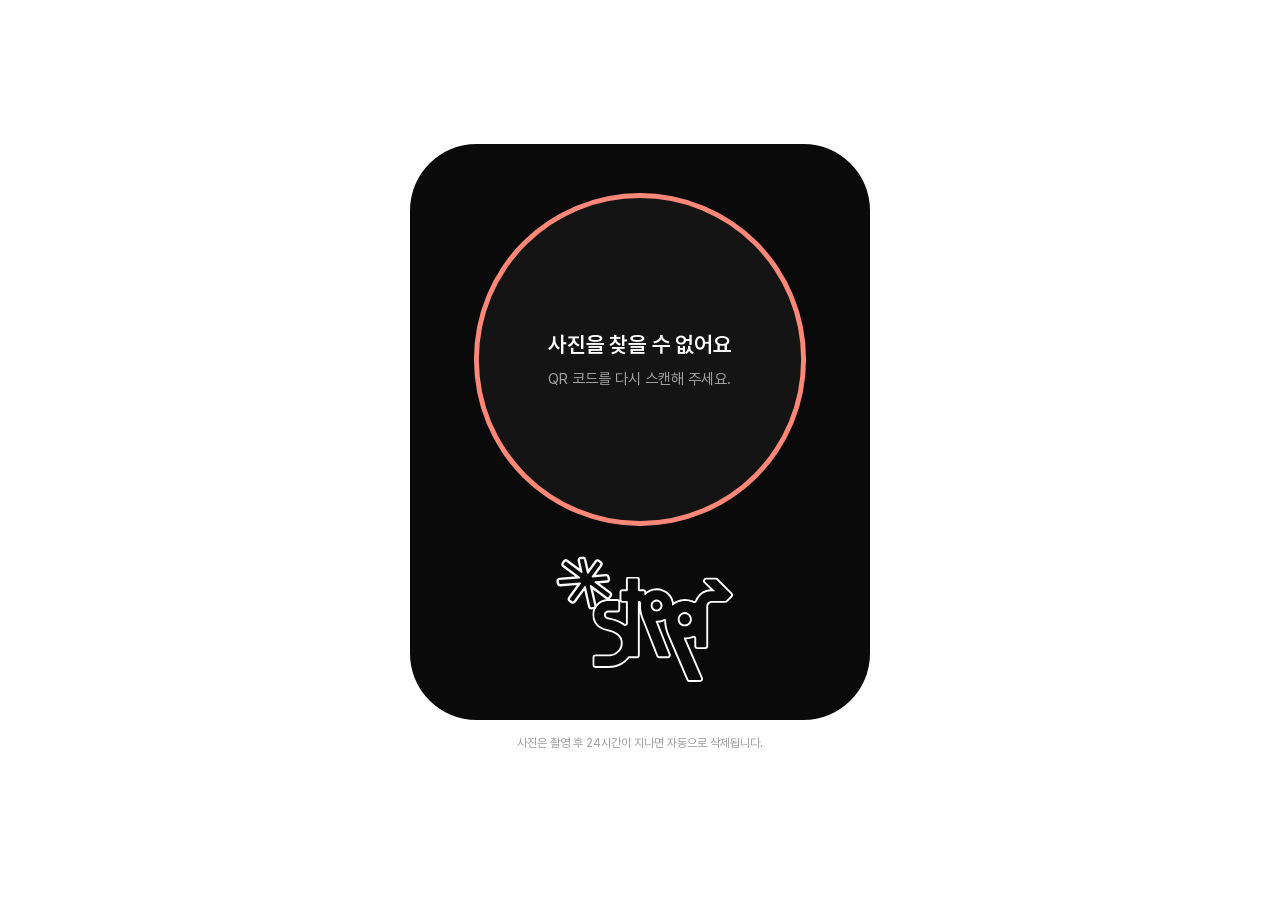
==== commit 188d8b5c: "Luck Lens photo.html: Figma 2566:20154 카드 레이아웃 적용(기능 유지) - 카드 968×1214(#0A0A0A, 모서리 140)를 화면 폭에 맞춰 비" ====
--- a/photo.html
+++ b/photo.html
@@ -5,42 +5,51 @@
 <meta name="viewport" content="width=device-width,initial-scale=1,viewport-fit=cover">
 <meta name="robots" content="noindex,nofollow">
 <meta name="referrer" content="no-referrer">
-<meta name="theme-color" content="#0A0A0A">
+<meta name="theme-color" content="#ffffff">
 <title>Steer · Luck Lens 사진</title>
 <link rel="icon" href="assets/favicon.svg">
 <link rel="stylesheet" href="assets/fonts/pretendard/pretendard.css">
 <style>
-  /* Luck Lens 촬영 결과 저장 페이지(관람객 스마트폰). 사진 ID는 주소의 # 뒤에만 있다 */
+  /* Luck Lens 촬영 결과 저장 페이지(관람객 스마트폰). 사진 ID는 주소의 # 뒤에만 있다.
+     레이아웃: Figma 2026 채으닝 2566:20154 카드(968×1214)를 화면 폭에 맞춰 비율 그대로 축소한다. --w = 카드 실제 폭, --u = 1 Figma px
+     · 카드 0,0 968×1214 #0A0A0A, 모서리 140 · 원형 사진(Ellipse) 134,105 699×699 · Steer 로고 292,847 384.719×281.141
+     · 촬영 사진(900×900)의 렌즈 원(중심 450,440 · 반지름 400 + 테두리 6)을 Figma 원 699에 정확히 맞춰 원형 영역 안에 배치 */
   *{box-sizing:border-box}
-  html,body{margin:0;background:#0A0A0A;color:#fff}
-  body{min-height:100vh;min-height:100dvh;font-family:Pretendard,'Noto Sans KR',system-ui,-apple-system,sans-serif;-webkit-text-size-adjust:100%;display:flex;flex-direction:column;align-items:center;padding:calc(28px + env(safe-area-inset-top)) 24px calc(32px + env(safe-area-inset-bottom));word-break:keep-all}
-  header{width:100%;max-width:420px;display:flex;align-items:baseline;justify-content:space-between}
-  header b{font-size:20px;font-weight:700;letter-spacing:-.01em}
-  header span{font-size:13px;color:rgba(255,255,255,.55)}
-  main{width:100%;max-width:420px;flex:1;display:flex;flex-direction:column;align-items:center;margin-top:28px}
-  .ph{position:relative;width:100%;aspect-ratio:1;border-radius:24px;background:#141414;overflow:hidden;display:flex;align-items:center;justify-content:center}
-  .ph img{position:absolute;inset:0;width:100%;height:100%;object-fit:contain;opacity:0;transition:opacity .3s ease;-webkit-touch-callout:default}
+  html,body{margin:0;background:#fff;color:#0A0A0A}
+  body{--w:min(calc(100vw - 40px), calc((100vh - 210px) * 968 / 1214), 460px);--u:calc(var(--w) / 968);min-height:100vh;min-height:100dvh;font-family:Pretendard,'Noto Sans KR',system-ui,-apple-system,sans-serif;-webkit-text-size-adjust:100%;display:flex;flex-direction:column;align-items:center;justify-content:center;padding:calc(20px + env(safe-area-inset-top)) 20px calc(24px + env(safe-area-inset-bottom));word-break:keep-all}
+  @supports (height:100dvh){body{--w:min(calc(100vw - 40px), calc((100dvh - 210px) * 968 / 1214), 460px)}}
+  main{display:flex;flex-direction:column;align-items:center;width:var(--w)}
+  .card{position:relative;width:var(--w);height:calc(var(--u) * 1214);border-radius:calc(var(--u) * 140);background:#0A0A0A;overflow:hidden;color:#fff;flex:none}
+  /* 원형 사진 영역(기존 .ph 재사용) */
+  .ph{position:absolute;left:calc(var(--u) * 134);top:calc(var(--u) * 105);width:calc(var(--u) * 699);height:calc(var(--u) * 699);border-radius:50%;overflow:hidden;background:#141414;box-shadow:inset 0 0 0 calc(var(--u) * 10.33) #ff8778;display:flex;align-items:center;justify-content:center}
+  .ready .ph{background:#0A0A0A;box-shadow:none}
+  /* 사진 900px → 원 699px: 배율 699/812, 사진 원 중심(450,440)을 Figma 원 중심에 맞춤 */
+  .ph img{position:absolute;left:calc(var(--u) * -37.88);top:calc(var(--u) * -29.27);width:calc(var(--u) * 774.75);height:calc(var(--u) * 774.75);max-width:none;opacity:0;transition:opacity .3s ease;-webkit-touch-callout:default}
   .ready .ph img{opacity:1}
-  .spin{width:40px;height:40px;border-radius:50%;border:4px solid rgba(255,255,255,.16);border-top-color:#87E6FF;animation:sp .9s linear infinite}
+  .logo{position:absolute;left:calc(var(--u) * 292);top:calc(var(--u) * 847);width:calc(var(--u) * 384.719);height:calc(var(--u) * 281.141)}
+  .logo img{position:absolute;left:0;top:0;width:101.04%;height:101.422%;max-width:none;display:block}
+  .spin{width:calc(var(--u) * 72);height:calc(var(--u) * 72);border-radius:50%;border:calc(var(--u) * 7) solid rgba(255,255,255,.16);border-top-color:#ff8778;animation:sp .9s linear infinite}
   .ready .spin,.gone .spin{display:none}
   @keyframes sp{to{transform:rotate(360deg)}}
-  .msg{display:none;padding:0 28px;text-align:center}
-  .msg h1{margin:0;font-size:20px;font-weight:600;line-height:1.45}
-  .msg p{margin:10px 0 0;font-size:15px;line-height:1.6;color:rgba(255,255,255,.6)}
+  .msg{display:none;padding:0 calc(var(--u) * 70);text-align:center}
+  .msg h1{margin:0;font-size:calc(var(--u) * 46);font-weight:600;line-height:1.4;letter-spacing:-.01em}
+  .msg p{margin:calc(var(--u) * 18) 0 0;font-size:calc(var(--u) * 32);line-height:1.5;color:rgba(255,255,255,.6)}
   .gone .msg{display:block}
-  .save{margin-top:24px;width:100%;height:58px;border:0;border-radius:29px;background:#87E6FF;color:#0A0A0A;font:600 18px/58px Pretendard,'Noto Sans KR',system-ui,sans-serif;cursor:pointer;-webkit-tap-highlight-color:transparent;transition:transform .15s ease,opacity .2s ease}
+  .save{margin-top:20px;width:100%;height:56px;border:0;border-radius:28px;background:#0A0A0A;color:#fff;font:600 18px/56px Pretendard,'Noto Sans KR',system-ui,sans-serif;cursor:pointer;-webkit-tap-highlight-color:transparent;transition:transform .15s ease,opacity .2s ease}
   .save:active{transform:scale(.97)}
-  .save:disabled{opacity:.35}
+  .save:disabled{opacity:.3}
   .gone .save,.gone .tip{display:none}
-  .tip{margin:14px 0 0;font-size:13px;line-height:1.6;color:rgba(255,255,255,.55);text-align:center}
-  footer{margin-top:28px;font-size:12px;color:rgba(255,255,255,.35);text-align:center}
+  .tip{margin:12px 0 0;font-size:13px;line-height:1.5;color:rgba(10,10,10,.55);text-align:center}
+  footer{margin-top:14px;font-size:12px;line-height:1.5;color:rgba(10,10,10,.4);text-align:center}
   @media (prefers-reduced-motion:reduce){.spin{animation-duration:2.5s}.ph img{transition:none}}
 </style>
 </head>
 <body>
-<header><b>Steer</b><span>Luck Lens</span></header>
 <main id="m" aria-busy="true">
-  <div class="ph"><span class="spin" aria-hidden="true"></span><img id="img" alt="Luck Lens로 촬영한 오행 필터 사진"><div class="msg" role="alert"><h1 id="mh"></h1><p id="mp"></p></div></div>
+  <div class="card">
+    <div class="ph"><span class="spin" aria-hidden="true"></span><img id="img" alt="Luck Lens로 촬영한 오행 필터 사진"><div class="msg" role="alert"><h1 id="mh"></h1><p id="mp"></p></div></div>
+    <div class="logo"><img src="assets/lens/photo-steer-logo.svg" alt="Steer"></div>
+  </div>
   <button class="save" id="save" type="button" disabled>사진 저장</button>
   <p class="tip" id="tip">저장이 되지 않으면 사진을 길게 눌러 저장해 주세요.</p>
 </main>
